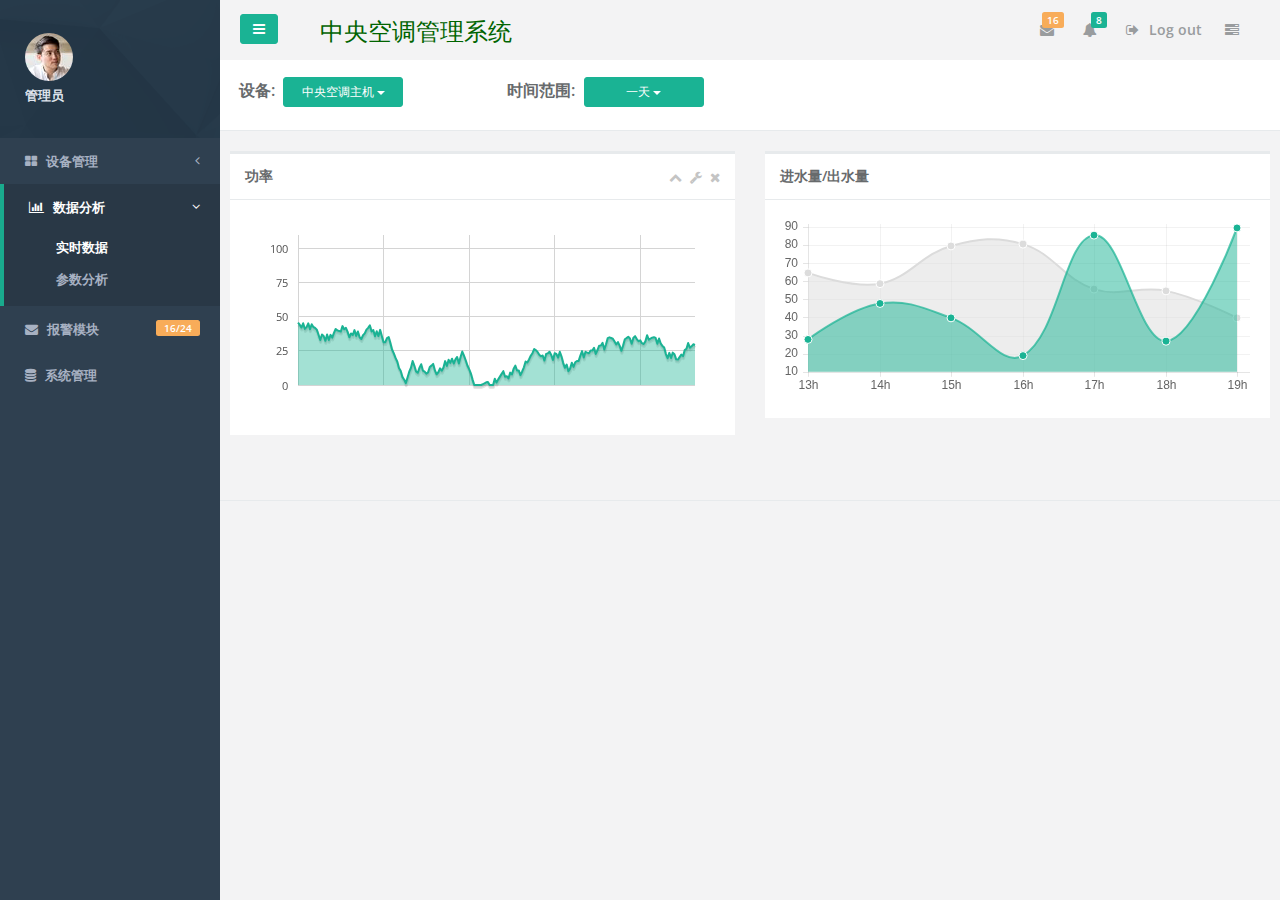
==== src/main/webapp/html/1.html @ 04cdde7a "asd" ====
<!DOCTYPE html>
<html>

<head>

    <meta charset="utf-8">
    <meta name="viewport" content="width=device-width, initial-scale=1.0">

    <title>INSPINIA | Flot Charts</title>

    <link href="../css/bootstrap.min.css" rel="stylesheet">
    <link href="../font-awesome/css/font-awesome.css" rel="stylesheet">

    <link href="../css/animate.css" rel="stylesheet">
    <link href="../css/style.css" rel="stylesheet">

</head>

<body>
<div id="wrapper">
    <nav class="navbar-default navbar-static-side" role="navigation">
        <div class="sidebar-collapse">
            <ul class="nav metismenu" id="side-menu">
                <li class="nav-header">
                    <div class="dropdown profile-element"> <span>
                            <img alt="image" class="img-circle" src="../img/profile_small.jpg" />
                             </span>
                        <a data-toggle="dropdown" class="dropdown-toggle" href="#">
                            <span class="clear"> <span class="block m-t-xs"> <strong class="font-bold">管理员</strong>
                        </a>
                    </div>
                </li>
                <li>
                    <a href="index.html"><i class="fa fa-th-large"></i> <span class="nav-label">设备管理</span> <span class="fa arrow"></span></a>
                    <ul class="nav nav-second-level">
                        <li><a href="air_condition_control.html">空调末端管理</a></li>
                        <li><a href="equipment_control.html">中央空调设备管理</a></li>
                    </ul>
                </li>
                <li class="active">
                    <a href="#"><i class="fa fa-bar-chart-o"></i> <span class="nav-label">数据分析</span><span class="fa arrow"></span></a>
                    <ul class="nav nav-second-level collapse">
                        <li class="active"><a href="#">实时数据</a></li>
                        <li><a href="equipment_contrast_analyze.html">参数分析</a></li>
                    </ul>
                </li>
                <li>
                    <a><i class="fa fa-envelope"></i> <span class="nav-label">报警模块</span><span class="label label-warning pull-right">16/24</span></a>
                    <ul class="nav nav-second-level collapse">
                        <li><a href="warning_configuration.html">告警配置</a></li>
                        <li><a href="warning_inform.html">事件通知</a></li>
                    </ul>
                </li>
                <li>
                    <a><i class="fa fa-database"></i> <span class="nav-label">系统管理</span></a>
                    <ul class="nav nav-second-level collapse">
                        <li><a href="system_user_manage.html">系统用户管理</a></li>
                        <li><a href="system_role_manage.html">角色管理</a></li>
                        <li><a href="system_limit_manage.html">权限管理</a></li>
                    </ul>
                </li>
            </ul>
        </div>
    </nav>


    <div id="page-wrapper" class="gray-bg dashbard-1">
        <div class="row border-bottom">
            <nav class="navbar navbar-static-top" role="navigation" style="margin-bottom: 0">
                <div class="navbar-header">
                    <a class="navbar-minimalize minimalize-styl-2 btn btn-primary " href="#"><i class="fa fa-bars"></i> </a>
                    <div style="width: 400px;height: 50px;margin-top:1.5%;margin-left: 25%;padding-top: 2%"><font size="+2" color="#006400">中央空调管理系统</font></div>
                </div>
                <ul class="nav navbar-top-links navbar-right">
                    <li>
                        <span class="m-r-sm text-muted welcome-message"></span>
                    </li>
                    <li class="dropdown">
                        <a class="dropdown-toggle count-info" data-toggle="dropdown" href="#">
                            <i class="fa fa-envelope"></i>  <span class="label label-warning">16</span>
                        </a>
                        <ul class="dropdown-menu dropdown-messages">
                            <li>
                                <div class="dropdown-messages-box">
                                    <a href="profile.html" class="pull-left">
                                        <img alt="image" class="img-circle" src="img/a7.jpg">
                                    </a>
                                </div>
                            </li>
                            <li>
                                <div class="text-center link-block">
                                    <a href="mailbox.html">
                                        <i class="fa fa-envelope"></i> <strong>Read All Messages</strong>
                                    </a>
                                </div>
                            </li>
                        </ul>
                    </li>
                    <li class="dropdown">
                        <a class="dropdown-toggle count-info" data-toggle="dropdown" href="#">
                            <i class="fa fa-bell"></i>  <span class="label label-primary">8</span>
                        </a>
                    </li>
                    <li>
                        <a href="login.html">
                            <i class="fa fa-sign-out"></i> Log out
                        </a>
                    </li>
                    <li>
                        <a class="right-sidebar-toggle">
                            <i class="fa fa-tasks"></i>
                        </a>
                    </li>
                </ul>
            </nav>


            <div class="row wrapper border-bottom white-bg page-heading">
                <div class="col-lg-10">
                    <div style="float: left;margin-top: 2%;margin-left: 1%">
                        <h3>设备:</h3>
                    </div>
                    <div class="btn-group" style="margin-top: 2%;margin-left: 1%">
                        <button data-toggle="dropdown" class="btn btn-primary btn-xs dropdown-toggle" style="width: 120px;height: 30px">中央空调主机 <span class="caret"></span></button>
                        <ul class="dropdown-menu">
                            <li><a href="#">冷却搭</a></li>
                            <li><a href="#">冷却泵</a></li>
                            <li><a href="#">风机盘管</a></li>
                            <li><a href="#">空气处理机</a></li>
                        </ul>
                    </div>
                    <div class="btn-group" style="margin-top: 2%;float: right;margin-right:45%">
                    <button data-toggle="dropdown" class="btn btn-primary btn-xs dropdown-toggle" style="width: 120px;height: 30px">一天 <span class="caret"></span></button>
                    <ul class="dropdown-menu">
                        <li><a href="#">一周</a></li>
                        <li><a href="#">一月</a></li>
                        <li><a href="#">一季度</a></li>
                    </ul>
                    </div>
                    <div style="float: right;margin-top: 2%;margin-right:1%">
                        <h3>时间范围:</h3>
                    </div>
                </div>
            </div>

        <div class="wrapper wrapper-content animated fadeInRight">
            <div class="row">
                <div class="col-lg-6">
                    <div class="ibox float-e-margins">
                        <div class="ibox-title">
                            <h5>功率</h5>
                            <div class="ibox-tools">
                                <a class="collapse-link">
                                    <i class="fa fa-chevron-up"></i>
                                </a>
                                <a class="dropdown-toggle" data-toggle="dropdown" href="#">
                                    <i class="fa fa-wrench"></i>
                                </a>
                                <a class="close-link">
                                    <i class="fa fa-times"></i>
                                </a>
                            </div>
                        </div>
                        <div class="ibox-content">

                            <div class="flot-chart">
                                <div class="flot-chart-content" id="flot-line-chart-moving"></div>
                            </div>
                        </div>
                    </div>
                </div>



                <div class="col-lg-6">
                    <div class="ibox float-e-margins">
                        <div class="ibox-title">
                            <h5>进水量/出水量
                            </h5>
                            <div ibox-tools></div>
                        </div>
                        <div class="ibox-content">
                            <div>
                                <canvas id="lineChart" height="116"></canvas>
                            </div>
                        </div>
                    </div>
                </div>
            </div>

        </div>

        </div>
        </div>



    <!-- Mainly scripts -->
    <script src="../js/jquery-2.1.1.js"></script>
    <script src="../js/bootstrap.min.js"></script>
    <script src="../js/plugins/metisMenu/jquery.metisMenu.js"></script>
    <script src="../js/plugins/slimscroll/jquery.slimscroll.min.js"></script>

    <!-- Flot -->
    <script src="../js/plugins/flot/jquery.flot.js"></script>
    <script src="../js/plugins/flot/jquery.flot.tooltip.min.js"></script>
    <script src="../js/plugins/flot/jquery.flot.resize.js"></script>
    <script src="../js/plugins/flot/jquery.flot.pie.js"></script>
    <script src="../js/plugins/flot/jquery.flot.time.js"></script>

    <!-- Custom and plugin javascript -->
    <script src="../js/inspinia.js"></script>
    <script src="../js/plugins/pace/pace.min.js"></script>

    <!-- Flot demo data -->
    <script src="../js/demo/flot-demo1.js"></script>

    <script src="../js/plugins/chartJs/Chart.min.js"></script>
    <script src="../js/demo/chartjs-demo.js"></script>

</body>

</html>
---- src/main/webapp/css/style.css ----
@import url("https://fonts.googleapis.com/css?family=Open+Sans:300,400,600,700&lang=en");
@import url("https://fonts.googleapis.com/css?family=Roboto:400,300,500,700");
/*
 *
 *   INSPINIA - Responsive Admin Theme
 *   version 2.3
 *
*/
h1,
h2,
h3,
h4,
h5,
h6 {
  font-weight: 100;
}
h1 {
  font-size: 30px;
}
h2 {
  font-size: 24px;
}
h3 {
  font-size: 16px;
}
h4 {
  font-size: 14px;
}
h5 {
  font-size: 12px;
}
h6 {
  font-size: 10px;
}
h3,
h4,
h5 {
  margin-top: 5px;
  font-weight: 600;
}
.nav > li > a {
  color: #a7b1c2;
  font-weight: 600;
  padding: 14px 20px 14px 25px;
}
.nav.navbar-right > li > a {
  color: #999c9e;
}
.nav > li.active > a {
  color: #ffffff;
}
.navbar-default .nav > li > a:hover,
.navbar-default .nav > li > a:focus {
  background-color: #293846;
  color: white;
}
.nav .open > a,
.nav .open > a:hover,
.nav .open > a:focus {
  background: #fff;
}
.nav.navbar-top-links > li > a:hover,
.nav.navbar-top-links > li > a:focus {
  background-color: transparent;
}
.nav > li > a i {
  margin-right: 6px;
}
.navbar {
  border: 0;
}
.navbar-default {
  background-color: transparent;
  border-color: #2f4050;
}
.navbar-top-links li {
  display: inline-block;
}
.navbar-top-links li:last-child {
  margin-right: 40px;
}
.body-small .navbar-top-links li:last-child {
  margin-right: 0;
}
.navbar-top-links li a {
  padding: 20px 10px;
  min-height: 50px;
}
.dropdown-menu {
  border: medium none;
  border-radius: 3px;
  box-shadow: 0 0 3px rgba(86, 96, 117, 0.7);
  display: none;
  float: left;
  font-size: 12px;
  left: 0;
  list-style: none outside none;
  padding: 0;
  position: absolute;
  text-shadow: none;
  top: 100%;
  z-index: 1000;
}
.dropdown-menu > li > a {
  border-radius: 3px;
  color: inherit;
  line-height: 25px;
  margin: 4px;
  text-align: left;
  font-weight: normal;
}
.dropdown-menu > li > a.font-bold {
  font-weight: 600;
}
.navbar-top-links .dropdown-menu li {
  display: block;
}
.navbar-top-links .dropdown-menu li:last-child {
  margin-right: 0;
}
.navbar-top-links .dropdown-menu li a {
  padding: 3px 20px;
  min-height: 0;
}
.navbar-top-links .dropdown-menu li a div {
  white-space: normal;
}
.navbar-top-links .dropdown-messages,
.navbar-top-links .dropdown-tasks,
.navbar-top-links .dropdown-alerts {
  width: 310px;
  min-width: 0;
}
.navbar-top-links .dropdown-messages {
  margin-left: 5px;
}
.navbar-top-links .dropdown-tasks {
  margin-left: -59px;
}
.navbar-top-links .dropdown-alerts {
  margin-left: -123px;
}
.navbar-top-links .dropdown-user {
  right: 0;
  left: auto;
}
.dropdown-messages,
.dropdown-alerts {
  padding: 10px 10px 10px 10px;
}
.dropdown-messages li a,
.dropdown-alerts li a {
  font-size: 12px;
}
.dropdown-messages li em,
.dropdown-alerts li em {
  font-size: 10px;
}
.nav.navbar-top-links .dropdown-alerts a {
  font-size: 12px;
}
.nav-header {
  padding: 33px 25px;
  background: url("patterns/header-profile.png") no-repeat;
}
.pace-done .nav-header {
  transition: all 0.5s;
}
.nav > li.active {
  border-left: 4px solid #19aa8d;
  background: #293846;
}
.nav.nav-second-level > li.active {
  border: none;
}
.nav.nav-second-level.collapse[style] {
  height: auto !important;
}
.nav-header a {
  color: #DFE4ED;
}
.nav-header .text-muted {
  color: #8095a8;
}
.minimalize-styl-2 {
  padding: 4px 12px;
  margin: 14px 5px 5px 20px;
  font-size: 14px;
  float: left;
}
.navbar-form-custom {
  float: left;
  height: 50px;
  padding: 0;
  width: 200px;
  display: inline-table;
}
.navbar-form-custom .form-group {
  margin-bottom: 0;
}
.nav.navbar-top-links a {
  font-size: 14px;
}
.navbar-form-custom .form-control {
  background: none repeat scroll 0 0 rgba(0, 0, 0, 0);
  border: medium none;
  font-size: 14px;
  height: 60px;
  margin: 0;
  z-index: 2000;
}
.count-info .label {
  line-height: 12px;
  padding: 2px 5px;
  position: absolute;
  right: 6px;
  top: 12px;
}
.arrow {
  float: right;
}
.fa.arrow:before {
  content: "\f104";
}
.active > a > .fa.arrow:before {
  content: "\f107";
}
.nav-second-level li,
.nav-third-level li {
  border-bottom: none !important;
}
.nav-second-level li a {
  padding: 7px 10px 7px 10px;
  padding-left: 52px;
}
.nav-third-level li a {
  padding-left: 62px;
}
.nav-second-level li:last-child {
  margin-bottom: 10px;
}
body:not(.fixed-sidebar):not(.canvas-menu).mini-navbar .nav li:hover > .nav-second-level,
.mini-navbar .nav li:focus > .nav-second-level {
  display: block;
  border-radius: 0 2px 2px 0;
  min-width: 140px;
  height: auto;
}
body.mini-navbar .navbar-default .nav > li > .nav-second-level li a {
  font-size: 12px;
  border-radius: 3px;
}
.fixed-nav .slimScrollDiv #side-menu {
  padding-bottom: 60px;
}
.mini-navbar .nav-second-level li a {
  padding: 10px 10px 10px 15px;
}
.mini-navbar .nav-second-level {
  position: absolute;
  left: 70px;
  top: 0px;
  background-color: #2f4050;
  padding: 10px 10px 10px 10px;
  font-size: 12px;
}
.canvas-menu.mini-navbar .nav-second-level {
  background: #293846;
}
.mini-navbar li.active .nav-second-level {
  left: 65px;
}
.navbar-default .special_link a {
  background: #1ab394;
  color: white;
}
.navbar-default .special_link a:hover {
  background: #17987e !important;
  color: white;
}
.navbar-default .special_link a span.label {
  background: #fff;
  color: #1ab394;
}
.navbar-default .landing_link a {
  background: #1cc09f;
  color: white;
}
.navbar-default .landing_link a:hover {
  background: #1ab394 !important;
  color: white;
}
.navbar-default .landing_link a span.label {
  background: #fff;
  color: #1cc09f;
}
.logo-element {
  text-align: center;
  font-size: 18px;
  font-weight: 600;
  color: white;
  display: none;
  padding: 18px 0;
}
.pace-done .navbar-static-side,
.pace-done .nav-header,
.pace-done li.active,
.pace-done #page-wrapper,
.pace-done .footer {
  -webkit-transition: all 0.5s;
  -moz-transition: all 0.5s;
  -o-transition: all 0.5s;
  transition: all 0.5s;
}
.navbar-fixed-top {
  background: #fff;
  transition-duration: 0.5s;
  border-bottom: 1px solid #e7eaec !important;
  z-index: 2030;
}
.navbar-fixed-top,
.navbar-static-top {
  background: #f3f3f4;
}
.fixed-nav #wrapper {
  margin-top: 0;
}
body.fixed-nav #wrapper .navbar-static-side,
body.fixed-nav #wrapper #page-wrapper {
  margin-top: 60px;
}
body.top-navigation.fixed-nav #wrapper #page-wrapper {
  margin-top: 0;
}
.fixed-nav .minimalize-styl-2 {
  margin: 14px 5px 5px 15px;
}
.body-small .navbar-fixed-top {
  margin-left: 0px;
}
body.mini-navbar .navbar-static-side {
  width: 70px;
}
body.mini-navbar .profile-element,
body.mini-navbar .nav-label,
body.mini-navbar .navbar-default .nav li a span {
  display: none;
}
body.canvas-menu .profile-element {
  display: block;
}
body:not(.fixed-sidebar):not(.canvas-menu).mini-navbar .nav-second-level {
  display: none;
}
body.mini-navbar .navbar-default .nav > li > a {
  font-size: 16px;
}
body.mini-navbar .logo-element {
  display: block;
}
body.canvas-menu .logo-element {
  display: none;
}
body.mini-navbar .nav-header {
  padding: 0;
  background-color: #1ab394;
}
body.canvas-menu .nav-header {
  padding: 33px 25px;
}
body.mini-navbar #page-wrapper {
  margin: 0 0 0 70px;
}
body.fixed-sidebar.mini-navbar .footer,
body.canvas-menu.mini-navbar .footer {
  margin: 0 0 0 0 !important;
}
body.canvas-menu.mini-navbar #page-wrapper,
body.canvas-menu.mini-navbar .footer {
  margin: 0 0 0 0;
}
body.fixed-sidebar .navbar-static-side,
body.canvas-menu .navbar-static-side {
  position: fixed;
  width: 220px;
  z-index: 2001;
  height: 100%;
}
body.fixed-sidebar.mini-navbar .navbar-static-side {
  width: 0px;
}
body.fixed-sidebar.mini-navbar #page-wrapper {
  margin: 0 0 0 0px;
}
body.body-small.fixed-sidebar.mini-navbar #page-wrapper {
  margin: 0 0 0 220px;
}
body.body-small.fixed-sidebar.mini-navbar .navbar-static-side {
  width: 220px;
}
.fixed-sidebar.mini-navbar .nav li:focus > .nav-second-level,
.canvas-menu.mini-navbar .nav li:focus > .nav-second-level {
  display: block;
  height: auto;
}
body.fixed-sidebar.mini-navbar .navbar-default .nav > li > .nav-second-level li a {
  font-size: 12px;
  border-radius: 3px;
}
body.canvas-menu.mini-navbar .navbar-default .nav > li > .nav-second-level li a {
  font-size: 13px;
  border-radius: 3px;
}
.fixed-sidebar.mini-navbar .nav-second-level li a,
.canvas-menu.mini-navbar .nav-second-level li a {
  padding: 10px 10px 10px 15px;
}
.fixed-sidebar.mini-navbar .nav-second-level,
.canvas-menu.mini-navbar .nav-second-level {
  position: relative;
  padding: 0;
  font-size: 13px;
}
.fixed-sidebar.mini-navbar li.active .nav-second-level,
.canvas-menu.mini-navbar li.active .nav-second-level {
  left: 0px;
}
body.fixed-sidebar.mini-navbar .navbar-default .nav > li > a,
body.canvas-menu.mini-navbar .navbar-default .nav > li > a {
  font-size: 13px;
}
body.fixed-sidebar.mini-navbar .nav-label,
body.fixed-sidebar.mini-navbar .navbar-default .nav li a span,
body.canvas-menu.mini-navbar .nav-label,
body.canvas-menu.mini-navbar .navbar-default .nav li a span {
  display: inline;
}
body.canvas-menu.mini-navbar .navbar-default .nav li .profile-element a span {
  display: block;
}
.canvas-menu.mini-navbar .nav-second-level li a,
.fixed-sidebar.mini-navbar .nav-second-level li a {
  padding: 7px 10px 7px 52px;
}
.fixed-sidebar.mini-navbar .nav-second-level,
.canvas-menu.mini-navbar .nav-second-level {
  left: 0px;
}
body.canvas-menu nav.navbar-static-side {
  z-index: 2001;
  background: #2f4050;
  height: 100%;
  position: fixed;
  display: none;
}
body.canvas-menu.mini-navbar nav.navbar-static-side {
  display: block;
  width: 220px;
}
.top-navigation #page-wrapper {
  margin-left: 0;
}
.top-navigation .navbar-nav .dropdown-menu > .active > a {
  background: white;
  color: #1ab394;
  font-weight: bold;
}
.white-bg .navbar-fixed-top,
.white-bg .navbar-static-top {
  background: #fff;
}
.top-navigation .navbar {
  margin-bottom: 0;
}
.top-navigation .nav > li > a {
  padding: 15px 20px;
  color: #676a6c;
}
.top-navigation .nav > li a:hover,
.top-navigation .nav > li a:focus {
  background: #fff;
  color: #1ab394;
}
.top-navigation .nav > li.active {
  background: #fff;
  border: none;
}
.top-navigation .nav > li.active > a {
  color: #1ab394;
}
.top-navigation .navbar-right {
  margin-right: 10px;
}
.top-navigation .navbar-nav .dropdown-menu {
  box-shadow: none;
  border: 1px solid #e7eaec;
}
.top-navigation .dropdown-menu > li > a {
  margin: 0;
  padding: 7px 20px;
}
.navbar .dropdown-menu {
  margin-top: 0px;
}
.top-navigation .navbar-brand {
  background: #1ab394;
  color: #fff;
  padding: 15px 25px;
}
.top-navigation .navbar-top-links li:last-child {
  margin-right: 0;
}
.top-navigation.mini-navbar #page-wrapper,
.top-navigation.body-small.fixed-sidebar.mini-navbar #page-wrapper,
.mini-navbar .top-navigation #page-wrapper,
.body-small.fixed-sidebar.mini-navbar .top-navigation #page-wrapper,
.canvas-menu #page-wrapper {
  margin: 0;
}
.top-navigation.fixed-nav #wrapper,
.fixed-nav #wrapper.top-navigation {
  margin-top: 50px;
}
.top-navigation .footer.fixed {
  margin-left: 0 !important;
}
.top-navigation .wrapper.wrapper-content {
  padding: 40px;
}
.top-navigation.body-small .wrapper.wrapper-content,
.body-small .top-navigation .wrapper.wrapper-content {
  padding: 40px 0px 40px 0px;
}
.navbar-toggle {
  background-color: #1ab394;
  color: #fff;
  padding: 6px 12px;
  font-size: 14px;
}
.top-navigation .navbar-nav .open .dropdown-menu > li > a,
.top-navigation .navbar-nav .open .dropdown-menu .dropdown-header {
  padding: 10px 15px 10px 20px;
}
@media (max-width: 768px) {
  .top-navigation .navbar-header {
    display: block;
    float: none;
  }
}
.menu-visible-lg,
.menu-visible-md {
  display: none !important;
}
@media (min-width: 1200px) {
  .menu-visible-lg {
    display: block !important;
  }
}
@media (min-width: 992px) {
  .menu-visible-md {
    display: block !important;
  }
}
@media (max-width: 767px) {
  .menu-visible-md {
    display: block !important;
  }
  .menu-visible-lg {
    display: block !important;
  }
}
.btn {
  border-radius: 3px;
}
.float-e-margins .btn {
  margin-bottom: 5px;
}
.btn-w-m {
  min-width: 120px;
}
.btn-primary.btn-outline {
  color: #1ab394;
}
.btn-success.btn-outline {
  color: #1c84c6;
}
.btn-info.btn-outline {
  color: #23c6c8;
}
.btn-warning.btn-outline {
  color: #f8ac59;
}
.btn-danger.btn-outline {
  color: #ed5565;
}
.btn-primary.btn-outline:hover,
.btn-success.btn-outline:hover,
.btn-info.btn-outline:hover,
.btn-warning.btn-outline:hover,
.btn-danger.btn-outline:hover {
  color: #fff;
}
.btn-primary {
  background-color: #1ab394;
  border-color: #1ab394;
  color: #FFFFFF;
}
.btn-primary:hover,
.btn-primary:focus,
.btn-primary:active,
.btn-primary.active,
.open .dropdown-toggle.btn-primary,
.btn-primary:active:focus,
.btn-primary:active:hover,
.btn-primary.active:hover,
.btn-primary.active:focus {
  background-color: #18a689;
  border-color: #18a689;
  color: #FFFFFF;
}
.btn-primary:active,
.btn-primary.active,
.open .dropdown-toggle.btn-primary {
  background-image: none;
}
.btn-primary.disabled,
.btn-primary.disabled:hover,
.btn-primary.disabled:focus,
.btn-primary.disabled:active,
.btn-primary.disabled.active,
.btn-primary[disabled],
.btn-primary[disabled]:hover,
.btn-primary[disabled]:focus,
.btn-primary[disabled]:active,
.btn-primary.active[disabled],
fieldset[disabled] .btn-primary,
fieldset[disabled] .btn-primary:hover,
fieldset[disabled] .btn-primary:focus,
fieldset[disabled] .btn-primary:active,
fieldset[disabled] .btn-primary.active {
  background-color: #1dc5a3;
  border-color: #1dc5a3;
}
.btn-success {
  background-color: #1c84c6;
  border-color: #1c84c6;
  color: #FFFFFF;
}
.btn-success:hover,
.btn-success:focus,
.btn-success:active,
.btn-success.active,
.open .dropdown-toggle.btn-success,
.btn-success:active:focus,
.btn-success:active:hover,
.btn-success.active:hover,
.btn-success.active:focus {
  background-color: #1a7bb9;
  border-color: #1a7bb9;
  color: #FFFFFF;
}
.btn-success:active,
.btn-success.active,
.open .dropdown-toggle.btn-success {
  background-image: none;
}
.btn-success.disabled,
.btn-success.disabled:hover,
.btn-success.disabled:focus,
.btn-success.disabled:active,
.btn-success.disabled.active,
.btn-success[disabled],
.btn-success[disabled]:hover,
.btn-success[disabled]:focus,
.btn-success[disabled]:active,
.btn-success.active[disabled],
fieldset[disabled] .btn-success,
fieldset[disabled] .btn-success:hover,
fieldset[disabled] .btn-success:focus,
fieldset[disabled] .btn-success:active,
fieldset[disabled] .btn-success.active {
  background-color: #1f90d8;
  border-color: #1f90d8;
}
.btn-info {
  background-color: #23c6c8;
  border-color: #23c6c8;
  color: #FFFFFF;
}
.btn-info:hover,
.btn-info:focus,
.btn-info:active,
.btn-info.active,
.open .dropdown-toggle.btn-info,
.btn-info:active:focus,
.btn-info:active:hover,
.btn-info.active:hover,
.btn-info.active:focus {
  background-color: #21b9bb;
  border-color: #21b9bb;
  color: #FFFFFF;
}
.btn-info:active,
.btn-info.active,
.open .dropdown-toggle.btn-info {
  background-image: none;
}
.btn-info.disabled,
.btn-info.disabled:hover,
.btn-info.disabled:focus,
.btn-info.disabled:active,
.btn-info.disabled.active,
.btn-info[disabled],
.btn-info[disabled]:hover,
.btn-info[disabled]:focus,
.btn-info[disabled]:active,
.btn-info.active[disabled],
fieldset[disabled] .btn-info,
fieldset[disabled] .btn-info:hover,
fieldset[disabled] .btn-info:focus,
fieldset[disabled] .btn-info:active,
fieldset[disabled] .btn-info.active {
  background-color: #26d7d9;
  border-color: #26d7d9;
}
.btn-default {
  background-color: #c2c2c2;
  border-color: #c2c2c2;
  color: #FFFFFF;
}
.btn-default:hover,
.btn-default:focus,
.btn-default:active,
.btn-default.active,
.open .dropdown-toggle.btn-default,
.btn-default:active:focus,
.btn-default:active:hover,
.btn-default.active:hover,
.btn-default.active:focus {
  background-color: #bababa;
  border-color: #bababa;
  color: #FFFFFF;
}
.btn-default:active,
.btn-default.active,
.open .dropdown-toggle.btn-default {
  background-image: none;
}
.btn-default.disabled,
.btn-default.disabled:hover,
.btn-default.disabled:focus,
.btn-default.disabled:active,
.btn-default.disabled.active,
.btn-default[disabled],
.btn-default[disabled]:hover,
.btn-default[disabled]:focus,
.btn-default[disabled]:active,
.btn-default.active[disabled],
fieldset[disabled] .btn-default,
fieldset[disabled] .btn-default:hover,
fieldset[disabled] .btn-default:focus,
fieldset[disabled] .btn-default:active,
fieldset[disabled] .btn-default.active {
  background-color: #cccccc;
  border-color: #cccccc;
}
.btn-warning {
  background-color: #f8ac59;
  border-color: #f8ac59;
  color: #FFFFFF;
}
.btn-warning:hover,
.btn-warning:focus,
.btn-warning:active,
.btn-warning.active,
.open .dropdown-toggle.btn-warning,
.btn-warning:active:focus,
.btn-warning:active:hover,
.btn-warning.active:hover,
.btn-warning.active:focus {
  background-color: #f7a54a;
  border-color: #f7a54a;
  color: #FFFFFF;
}
.btn-warning:active,
.btn-warning.active,
.open .dropdown-toggle.btn-warning {
  background-image: none;
}
.btn-warning.disabled,
.btn-warning.disabled:hover,
.btn-warning.disabled:focus,
.btn-warning.disabled:active,
.btn-warning.disabled.active,
.btn-warning[disabled],
.btn-warning[disabled]:hover,
.btn-warning[disabled]:focus,
.btn-warning[disabled]:active,
.btn-warning.active[disabled],
fieldset[disabled] .btn-warning,
fieldset[disabled] .btn-warning:hover,
fieldset[disabled] .btn-warning:focus,
fieldset[disabled] .btn-warning:active,
fieldset[disabled] .btn-warning.active {
  background-color: #f9b66d;
  border-color: #f9b66d;
}
.btn-danger {
  background-color: #ed5565;
  border-color: #ed5565;
  color: #FFFFFF;
}
.btn-danger:hover,
.btn-danger:focus,
.btn-danger:active,
.btn-danger.active,
.open .dropdown-toggle.btn-danger,
.btn-danger:active:focus,
.btn-danger:active:hover,
.btn-danger.active:hover,
.btn-danger.active:focus {
  background-color: #ec4758;
  border-color: #ec4758;
  color: #FFFFFF;
}
.btn-danger:active,
.btn-danger.active,
.open .dropdown-toggle.btn-danger {
  background-image: none;
}
.btn-danger.disabled,
.btn-danger.disabled:hover,
.btn-danger.disabled:focus,
.btn-danger.disabled:active,
.btn-danger.disabled.active,
.btn-danger[disabled],
.btn-danger[disabled]:hover,
.btn-danger[disabled]:focus,
.btn-danger[disabled]:active,
.btn-danger.active[disabled],
fieldset[disabled] .btn-danger,
fieldset[disabled] .btn-danger:hover,
fieldset[disabled] .btn-danger:focus,
fieldset[disabled] .btn-danger:active,
fieldset[disabled] .btn-danger.active {
  background-color: #ef6776;
  border-color: #ef6776;
}
.btn-link {
  color: inherit;
}
.btn-link:hover,
.btn-link:focus,
.btn-link:active,
.btn-link.active,
.open .dropdown-toggle.btn-link {
  color: #1ab394;
  text-decoration: none;
}
.btn-link:active,
.btn-link.active,
.open .dropdown-toggle.btn-link {
  background-image: none;
}
.btn-link.disabled,
.btn-link.disabled:hover,
.btn-link.disabled:focus,
.btn-link.disabled:active,
.btn-link.disabled.active,
.btn-link[disabled],
.btn-link[disabled]:hover,
.btn-link[disabled]:focus,
.btn-link[disabled]:active,
.btn-link.active[disabled],
fieldset[disabled] .btn-link,
fieldset[disabled] .btn-link:hover,
fieldset[disabled] .btn-link:focus,
fieldset[disabled] .btn-link:active,
fieldset[disabled] .btn-link.active {
  color: #cacaca;
}
.btn-white {
  color: inherit;
  background: white;
  border: 1px solid #e7eaec;
}
.btn-white:hover,
.btn-white:focus,
.btn-white:active,
.btn-white.active,
.open .dropdown-toggle.btn-white,
.btn-white:active:focus,
.btn-white:active:hover,
.btn-white.active:hover,
.btn-white.active:focus {
  color: inherit;
  border: 1px solid #d2d2d2;
}
.btn-white:active,
.btn-white.active {
  box-shadow: 0 2px 5px rgba(0, 0, 0, 0.15) inset;
}
.btn-white:active,
.btn-white.active,
.open .dropdown-toggle.btn-white {
  background-image: none;
}
.btn-white.disabled,
.btn-white.disabled:hover,
.btn-white.disabled:focus,
.btn-white.disabled:active,
.btn-white.disabled.active,
.btn-white[disabled],
.btn-white[disabled]:hover,
.btn-white[disabled]:focus,
.btn-white[disabled]:active,
.btn-white.active[disabled],
fieldset[disabled] .btn-white,
fieldset[disabled] .btn-white:hover,
fieldset[disabled] .btn-white:focus,
fieldset[disabled] .btn-white:active,
fieldset[disabled] .btn-white.active {
  color: #cacaca;
}
.form-control,
.form-control:focus,
.has-error .form-control:focus,
.has-success .form-control:focus,
.has-warning .form-control:focus,
.navbar-collapse,
.navbar-form,
.navbar-form-custom .form-control:focus,
.navbar-form-custom .form-control:hover,
.open .btn.dropdown-toggle,
.panel,
.popover,
.progress,
.progress-bar {
  box-shadow: none;
}
.btn-outline {
  color: inherit;
  background-color: transparent;
  transition: all .5s;
}
.btn-rounded {
  border-radius: 50px;
}
.btn-large-dim {
  width: 90px;
  height: 90px;
  font-size: 42px;
}
button.dim {
  display: inline-block;
  color: #fff;
  text-decoration: none;
  text-transform: uppercase;
  text-align: center;
  padding-top: 6px;
  margin-right: 10px;
  position: relative;
  cursor: pointer;
  border-radius: 5px;
  font-weight: 600;
  margin-bottom: 20px !important;
}
button.dim:active {
  top: 3px;
}
button.btn-primary.dim {
  box-shadow: inset 0px 0px 0px #16987e, 0px 5px 0px 0px #16987e, 0px 10px 5px #999999;
}
button.btn-primary.dim:active {
  box-shadow: inset 0px 0px 0px #16987e, 0px 2px 0px 0px #16987e, 0px 5px 3px #999999;
}
button.btn-default.dim {
  box-shadow: inset 0px 0px 0px #b3b3b3, 0px 5px 0px 0px #b3b3b3, 0px 10px 5px #999999;
}
button.btn-default.dim:active {
  box-shadow: inset 0px 0px 0px #b3b3b3, 0px 2px 0px 0px #b3b3b3, 0px 5px 3px #999999;
}
button.btn-warning.dim {
  box-shadow: inset 0px 0px 0px #f79d3c, 0px 5px 0px 0px #f79d3c, 0px 10px 5px #999999;
}
button.btn-warning.dim:active {
  box-shadow: inset 0px 0px 0px #f79d3c, 0px 2px 0px 0px #f79d3c, 0px 5px 3px #999999;
}
button.btn-info.dim {
  box-shadow: inset 0px 0px 0px #1eacae, 0px 5px 0px 0px #1eacae, 0px 10px 5px #999999;
}
button.btn-info.dim:active {
  box-shadow: inset 0px 0px 0px #1eacae, 0px 2px 0px 0px #1eacae, 0px 5px 3px #999999;
}
button.btn-success.dim {
  box-shadow: inset 0px 0px 0px #1872ab, 0px 5px 0px 0px #1872ab, 0px 10px 5px #999999;
}
button.btn-success.dim:active {
  box-shadow: inset 0px 0px 0px #1872ab, 0px 2px 0px 0px #1872ab, 0px 5px 3px #999999;
}
button.btn-danger.dim {
  box-shadow: inset 0px 0px 0px #ea394c, 0px 5px 0px 0px #ea394c, 0px 10px 5px #999999;
}
button.btn-danger.dim:active {
  box-shadow: inset 0px 0px 0px #ea394c, 0px 2px 0px 0px #ea394c, 0px 5px 3px #999999;
}
button.dim:before {
  font-size: 50px;
  line-height: 1em;
  font-weight: normal;
  color: #fff;
  display: block;
  padding-top: 10px;
}
button.dim:active:before {
  top: 7px;
  font-size: 50px;
}
.label {
  background-color: #d1dade;
  color: #5e5e5e;
  font-family: 'Open Sans';
  font-size: 10px;
  font-weight: 600;
  padding: 3px 8px;
  text-shadow: none;
}
.badge {
  background-color: #d1dade;
  color: #5e5e5e;
  font-family: 'Open Sans';
  font-size: 11px;
  font-weight: 600;
  padding-bottom: 4px;
  padding-left: 6px;
  padding-right: 6px;
  text-shadow: none;
}
.label-primary,
.badge-primary {
  background-color: #1ab394;
  color: #FFFFFF;
}
.label-success,
.badge-success {
  background-color: #1c84c6;
  color: #FFFFFF;
}
.label-warning,
.badge-warning {
  background-color: #f8ac59;
  color: #FFFFFF;
}
.label-warning-light,
.badge-warning-light {
  background-color: #f8ac59;
  color: #ffffff;
}
.label-danger,
.badge-danger {
  background-color: #ed5565;
  color: #FFFFFF;
}
.label-info,
.badge-info {
  background-color: #23c6c8;
  color: #FFFFFF;
}
.label-inverse,
.badge-inverse {
  background-color: #262626;
  color: #FFFFFF;
}
.label-white,
.badge-white {
  background-color: #FFFFFF;
  color: #5E5E5E;
}
.label-white,
.badge-disable {
  background-color: #2A2E36;
  color: #8B91A0;
}
/* TOOGLE SWICH */
.onoffswitch {
  position: relative;
  width: 64px;
  -webkit-user-select: none;
  -moz-user-select: none;
  -ms-user-select: none;
}
.onoffswitch-checkbox {
  display: none;
}
.onoffswitch-label {
  display: block;
  overflow: hidden;
  cursor: pointer;
  border: 2px solid #1ab394;
  border-radius: 2px;
}
.onoffswitch-inner {
  width: 200%;
  margin-left: -100%;
  -moz-transition: margin 0.3s ease-in 0s;
  -webkit-transition: margin 0.3s ease-in 0s;
  -o-transition: margin 0.3s ease-in 0s;
  transition: margin 0.3s ease-in 0s;
}
.onoffswitch-inner:before,
.onoffswitch-inner:after {
  float: left;
  width: 50%;
  height: 20px;
  padding: 0;
  line-height: 20px;
  font-size: 12px;
  color: white;
  font-family: Trebuchet, Arial, sans-serif;
  font-weight: bold;
  -moz-box-sizing: border-box;
  -webkit-box-sizing: border-box;
  box-sizing: border-box;
}
.onoffswitch-inner:before {
  content: "ON";
  padding-left: 10px;
  background-color: #1ab394;
  color: #FFFFFF;
}
.onoffswitch-inner:after {
  content: "OFF";
  padding-right: 10px;
  background-color: #FFFFFF;
  color: #999999;
  text-align: right;
}
.onoffswitch-switch {
  width: 20px;
  margin: 0px;
  background: #FFFFFF;
  border: 2px solid #1ab394;
  border-radius: 2px;
  position: absolute;
  top: 0;
  bottom: 0;
  right: 44px;
  -moz-transition: all 0.3s ease-in 0s;
  -webkit-transition: all 0.3s ease-in 0s;
  -o-transition: all 0.3s ease-in 0s;
  transition: all 0.3s ease-in 0s;
}
.onoffswitch-checkbox:checked + .onoffswitch-label .onoffswitch-inner {
  margin-left: 0;
}
.onoffswitch-checkbox:checked + .onoffswitch-label .onoffswitch-switch {
  right: 0px;
}
/* CHOSEN PLUGIN */
.chosen-container-single .chosen-single {
  background: #ffffff;
  box-shadow: none;
  -moz-box-sizing: border-box;
  background-color: #FFFFFF;
  border: 1px solid #CBD5DD;
  border-radius: 2px;
  cursor: text;
  height: auto !important;
  margin: 0;
  min-height: 30px;
  overflow: hidden;
  padding: 4px 12px;
  position: relative;
  width: 100%;
}
.chosen-container-multi .chosen-choices li.search-choice {
  background: #f1f1f1;
  border: 1px solid #ededed;
  border-radius: 2px;
  box-shadow: none;
  color: #333333;
  cursor: default;
  line-height: 13px;
  margin: 3px 0 3px 5px;
  padding: 3px 20px 3px 5px;
  position: relative;
}
/* PAGINATIN */
.pagination > .active > a,
.pagination > .active > span,
.pagination > .active > a:hover,
.pagination > .active > span:hover,
.pagination > .active > a:focus,
.pagination > .active > span:focus {
  background-color: #f4f4f4;
  border-color: #DDDDDD;
  color: inherit;
  cursor: default;
  z-index: 2;
}
.pagination > li > a,
.pagination > li > span {
  background-color: #FFFFFF;
  border: 1px solid #DDDDDD;
  color: inherit;
  float: left;
  line-height: 1.42857;
  margin-left: -1px;
  padding: 4px 10px;
  position: relative;
  text-decoration: none;
}
/* TOOLTIPS */
.tooltip-inner {
  background-color: #2F4050;
}
.tooltip.top .tooltip-arrow {
  border-top-color: #2F4050;
}
.tooltip.right .tooltip-arrow {
  border-right-color: #2F4050;
}
.tooltip.bottom .tooltip-arrow {
  border-bottom-color: #2F4050;
}
.tooltip.left .tooltip-arrow {
  border-left-color: #2F4050;
}
/* EASY PIE CHART*/
.easypiechart {
  position: relative;
  text-align: center;
}
.easypiechart .h2 {
  margin-left: 10px;
  margin-top: 10px;
  display: inline-block;
}
.easypiechart canvas {
  top: 0;
  left: 0;
}
.easypiechart .easypie-text {
  line-height: 1;
  position: absolute;
  top: 33px;
  width: 100%;
  z-index: 1;
}
.easypiechart img {
  margin-top: -4px;
}
.jqstooltip {
  -webkit-box-sizing: content-box;
  -moz-box-sizing: content-box;
  box-sizing: content-box;
}
/* FULLCALENDAR */
.fc-state-default {
  background-color: #ffffff;
  background-image: none;
  background-repeat: repeat-x;
  box-shadow: none;
  color: #333333;
  text-shadow: none;
}
.fc-state-default {
  border: 1px solid;
}
.fc-button {
  color: inherit;
  border: 1px solid #e7eaec;
  cursor: pointer;
  display: inline-block;
  height: 1.9em;
  line-height: 1.9em;
  overflow: hidden;
  padding: 0 0.6em;
  position: relative;
  white-space: nowrap;
}
.fc-state-active {
  background-color: #1ab394;
  border-color: #1ab394;
  color: #ffffff;
}
.fc-header-title h2 {
  font-size: 16px;
  font-weight: 600;
  color: inherit;
}
.fc-content .fc-widget-header,
.fc-content .fc-widget-content {
  border-color: #e7eaec;
  font-weight: normal;
}
.fc-border-separate tbody {
  background-color: #F8F8F8;
}
.fc-state-highlight {
  background: none repeat scroll 0 0 #FCF8E3;
}
.external-event {
  padding: 5px 10px;
  border-radius: 2px;
  cursor: pointer;
  margin-bottom: 5px;
}
.fc-ltr .fc-event-hori.fc-event-end,
.fc-rtl .fc-event-hori.fc-event-start {
  border-radius: 2px;
}
.fc-event,
.fc-agenda .fc-event-time,
.fc-event a {
  padding: 4px 6px;
  background-color: #1ab394;
  /* background color */
  border-color: #1ab394;
  /* border color */
}
.fc-event-time,
.fc-event-title {
  color: #717171;
  padding: 0 1px;
}
.ui-calendar .fc-event-time,
.ui-calendar .fc-event-title {
  color: #fff;
}
/* Chat */
.chat-activity-list .chat-element {
  border-bottom: 1px solid #e7eaec;
}
.chat-element:first-child {
  margin-top: 0;
}
.chat-element {
  padding-bottom: 15px;
}
.chat-element,
.chat-element .media {
  margin-top: 15px;
}
.chat-element,
.media-body {
  overflow: hidden;
}
.media-body {
  display: block;
  width: auto;
}
.chat-element > .pull-left {
  margin-right: 10px;
}
.chat-element img.img-circle,
.dropdown-messages-box img.img-circle {
  width: 38px;
  height: 38px;
}
.chat-element .well {
  border: 1px solid #e7eaec;
  box-shadow: none;
  margin-top: 10px;
  margin-bottom: 5px;
  padding: 10px 20px;
  font-size: 11px;
  line-height: 16px;
}
.chat-element .actions {
  margin-top: 10px;
}
.chat-element .photos {
  margin: 10px 0;
}
.right.chat-element > .pull-right {
  margin-left: 10px;
}
.chat-photo {
  max-height: 180px;
  border-radius: 4px;
  overflow: hidden;
  margin-right: 10px;
  margin-bottom: 10px;
}
.chat {
  margin: 0;
  padding: 0;
  list-style: none;
}
.chat li {
  margin-bottom: 10px;
  padding-bottom: 5px;
  border-bottom: 1px dotted #B3A9A9;
}
.chat li.left .chat-body {
  margin-left: 60px;
}
.chat li.right .chat-body {
  margin-right: 60px;
}
.chat li .chat-body p {
  margin: 0;
  color: #777777;
}
.panel .slidedown .glyphicon,
.chat .glyphicon {
  margin-right: 5px;
}
.chat-panel .panel-body {
  height: 350px;
  overflow-y: scroll;
}
/* LIST GROUP */
a.list-group-item.active,
a.list-group-item.active:hover,
a.list-group-item.active:focus {
  background-color: #1ab394;
  border-color: #1ab394;
  color: #FFFFFF;
  z-index: 2;
}
.list-group-item-heading {
  margin-top: 10px;
}
.list-group-item-text {
  margin: 0 0 10px;
  color: inherit;
  font-size: 12px;
  line-height: inherit;
}
.no-padding .list-group-item {
  border-left: none;
  border-right: none;
  border-bottom: none;
}
.no-padding .list-group-item:first-child {
  border-left: none;
  border-right: none;
  border-bottom: none;
  border-top: none;
}
.no-padding .list-group {
  margin-bottom: 0;
}
.list-group-item {
  background-color: inherit;
  border: 1px solid #e7eaec;
  display: block;
  margin-bottom: -1px;
  padding: 10px 15px;
  position: relative;
}
.elements-list .list-group-item {
  border-left: none;
  border-right: none;
  /*border-top: none;*/
  padding: 15px 25px;
}
.elements-list .list-group-item:first-child {
  border-left: none;
  border-right: none;
  border-top: none !important;
}
.elements-list .list-group {
  margin-bottom: 0;
}
.elements-list a {
  color: inherit;
}
.elements-list .list-group-item.active,
.elements-list .list-group-item:hover {
  background: #f3f3f4;
  color: inherit;
  border-color: #e7eaec;
  /*border-bottom: 1px solid #e7eaec;*/
  /*border-top: 1px solid #e7eaec;*/
  border-radius: 0;
}
.elements-list li.active {
  transition: none;
}
.element-detail-box {
  padding: 25px;
}
/* FLOT CHART  */
.flot-chart {
  display: block;
  height: 200px;
}
.widget .flot-chart.dashboard-chart {
  display: block;
  height: 120px;
  margin-top: 40px;
}
.flot-chart.dashboard-chart {
  display: block;
  height: 180px;
  margin-top: 40px;
}
.flot-chart-content {
  width: 100%;
  height: 100%;
}
.flot-chart-pie-content {
  width: 200px;
  height: 200px;
  margin: auto;
}
.jqstooltip {
  position: absolute;
  display: block;
  left: 0px;
  top: 0px;
  visibility: hidden;
  background: #2b303a;
  background-color: rgba(43, 48, 58, 0.8);
  color: white;
  text-align: left;
  white-space: nowrap;
  z-index: 10000;
  padding: 5px 5px 5px 5px;
  min-height: 22px;
  border-radius: 3px;
}
.jqsfield {
  color: white;
  text-align: left;
}
.h-200 {
  min-height: 200px;
}
.legendLabel {
  padding-left: 5px;
}
.stat-list li:first-child {
  margin-top: 0;
}
.stat-list {
  list-style: none;
  padding: 0;
  margin: 0;
}
.stat-percent {
  float: right;
}
.stat-list li {
  margin-top: 15px;
  position: relative;
}
/* DATATABLES */
table.dataTable thead .sorting,
table.dataTable thead .sorting_asc:after,
table.dataTable thead .sorting_desc,
table.dataTable thead .sorting_asc_disabled,
table.dataTable thead .sorting_desc_disabled {
  background: transparent;
}
.dataTables_wrapper {
  padding-bottom: 30px;
}
.dataTables_length {
  float: left;
}
body.DTTT_Print {
  background: #fff;
}
.DTTT_Print #page-wrapper {
  margin: 0;
  background: #fff;
}
button.DTTT_button,
div.DTTT_button,
a.DTTT_button {
  border: 1px solid #e7eaec;
  background: #fff;
  color: #676a6c;
  box-shadow: none;
  padding: 6px 8px;
}
button.DTTT_button:hover,
div.DTTT_button:hover,
a.DTTT_button:hover {
  border: 1px solid #d2d2d2;
  background: #fff;
  color: #676a6c;
  box-shadow: none;
  padding: 6px 8px;
}
button.DTTT_button:hover:not(.DTTT_disabled),
div.DTTT_button:hover:not(.DTTT_disabled),
a.DTTT_button:hover:not(.DTTT_disabled) {
  border: 1px solid #d2d2d2;
  background: #fff;
  box-shadow: none;
}
.dataTables_filter label {
  margin-right: 5px;
}
/* CIRCLE */
.img-circle {
  border-radius: 50%;
}
.btn-circle {
  width: 30px;
  height: 30px;
  padding: 6px 0;
  border-radius: 15px;
  text-align: center;
  font-size: 12px;
  line-height: 1.428571429;
}
.btn-circle.btn-lg {
  width: 50px;
  height: 50px;
  padding: 10px 16px;
  border-radius: 25px;
  font-size: 18px;
  line-height: 1.33;
}
.btn-circle.btn-xl {
  width: 70px;
  height: 70px;
  padding: 10px 16px;
  border-radius: 35px;
  font-size: 24px;
  line-height: 1.33;
}
.show-grid [class^="col-"] {
  padding-top: 10px;
  padding-bottom: 10px;
  border: 1px solid #ddd;
  background-color: #eee !important;
}
.show-grid {
  margin: 15px 0;
}
/* ANIMATION */
.css-animation-box h1 {
  font-size: 44px;
}
.animation-efect-links a {
  padding: 4px 6px;
  font-size: 12px;
}
#animation_box {
  background-color: #f9f8f8;
  border-radius: 16px;
  width: 80%;
  margin: 0 auto;
  padding-top: 80px;
}
.animation-text-box {
  position: absolute;
  margin-top: 40px;
  left: 50%;
  margin-left: -100px;
  width: 200px;
}
.animation-text-info {
  position: absolute;
  margin-top: -60px;
  left: 50%;
  margin-left: -100px;
  width: 200px;
  font-size: 10px;
}
.animation-text-box h2 {
  font-size: 54px;
  font-weight: 600;
  margin-bottom: 5px;
}
.animation-text-box p {
  font-size: 12px;
  text-transform: uppercase;
}
/* PEACE */
.pace {
  -webkit-pointer-events: none;
  pointer-events: none;
  -webkit-user-select: none;
  -moz-user-select: none;
  user-select: none;
}
.pace-inactive {
  display: none;
}
.pace .pace-progress {
  background: #1ab394;
  position: fixed;
  z-index: 2000;
  top: 0;
  right: 100%;
  width: 100%;
  height: 2px;
}
.pace-inactive {
  display: none;
}
/* WIDGETS */
.widget {
  border-radius: 5px;
  padding: 15px 20px;
  margin-bottom: 10px;
  margin-top: 10px;
}
.widget.style1 h2 {
  font-size: 30px;
}
.widget h2,
.widget h3 {
  margin-top: 5px;
  margin-bottom: 0;
}
.widget-text-box {
  padding: 20px;
  border: 1px solid #e7eaec;
  background: #ffffff;
}
.widget-head-color-box {
  border-radius: 5px 5px 0px 0px;
  margin-top: 10px;
}
.widget .flot-chart {
  height: 100px;
}
.vertical-align div {
  display: inline-block;
  vertical-align: middle;
}
.vertical-align h2,
.vertical-align h3 {
  margin: 0;
}
.todo-list {
  list-style: none outside none;
  margin: 0;
  padding: 0;
  font-size: 14px;
}
.todo-list.small-list {
  font-size: 12px;
}
.todo-list.small-list > li {
  background: #f3f3f4;
  border-left: none;
  border-right: none;
  border-radius: 4px;
  color: inherit;
  margin-bottom: 2px;
  padding: 6px 6px 6px 12px;
}
.todo-list.small-list .btn-xs,
.todo-list.small-list .btn-group-xs > .btn {
  border-radius: 5px;
  font-size: 10px;
  line-height: 1.5;
  padding: 1px 2px 1px 5px;
}
.todo-list > li {
  background: #f3f3f4;
  border-left: 6px solid #e7eaec;
  border-right: 6px solid #e7eaec;
  border-radius: 4px;
  color: inherit;
  margin-bottom: 2px;
  padding: 10px;
}
.todo-list .handle {
  cursor: move;
  display: inline-block;
  font-size: 16px;
  margin: 0 5px;
}
.todo-list > li .label {
  font-size: 9px;
  margin-left: 10px;
}
.check-link {
  font-size: 16px;
}
.todo-completed {
  text-decoration: line-through;
}
.geo-statistic h1 {
  font-size: 36px;
  margin-bottom: 0;
}
.glyphicon.fa {
  font-family: "FontAwesome";
}
/* INPUTS */
.inline {
  display: inline-block !important;
}
.input-s-sm {
  width: 120px;
}
.input-s {
  width: 200px;
}
.input-s-lg {
  width: 250px;
}
.i-checks {
  padding-left: 0;
}
.form-control,
.single-line {
  background-color: #FFFFFF;
  background-image: none;
  border: 1px solid #e5e6e7;
  border-radius: 1px;
  color: inherit;
  display: block;
  padding: 6px 12px;
  transition: border-color 0.15s ease-in-out 0s, box-shadow 0.15s ease-in-out 0s;
  width: 100%;
  font-size: 14px;
}
.form-control:focus,
.single-line:focus {
  border-color: #1ab394 !important;
}
.has-success .form-control {
  border-color: #1ab394;
}
.has-warning .form-control {
  border-color: #f8ac59;
}
.has-error .form-control {
  border-color: #ed5565;
}
.has-success .control-label {
  color: #1ab394;
}
.has-warning .control-label {
  color: #f8ac59;
}
.has-error .control-label {
  color: #ed5565;
}
.input-group-addon {
  background-color: #fff;
  border: 1px solid #E5E6E7;
  border-radius: 1px;
  color: inherit;
  font-size: 14px;
  font-weight: 400;
  line-height: 1;
  padding: 6px 12px;
  text-align: center;
}
.spinner-buttons.input-group-btn .btn-xs {
  line-height: 1.13;
}
.spinner-buttons.input-group-btn {
  width: 20%;
}
.noUi-connect {
  background: none repeat scroll 0 0 #1ab394;
  box-shadow: none;
}
.slider_red .noUi-connect {
  background: none repeat scroll 0 0 #ed5565;
  box-shadow: none;
}
/* UI Sortable */
.ui-sortable .ibox-title {
  cursor: move;
}
.ui-sortable-placeholder {
  border: 1px dashed #cecece !important;
  visibility: visible !important;
  background: #e7eaec;
}
.ibox.ui-sortable-placeholder {
  margin: 0px 0px 23px !important;
}
/* SWITCHES */
.onoffswitch {
  position: relative;
  width: 54px;
  -webkit-user-select: none;
  -moz-user-select: none;
  -ms-user-select: none;
}
.onoffswitch-checkbox {
  display: none;
}
.onoffswitch-label {
  display: block;
  overflow: hidden;
  cursor: pointer;
  border: 2px solid #1AB394;
  border-radius: 3px;
}
.onoffswitch-inner {
  display: block;
  width: 200%;
  margin-left: -100%;
  -moz-transition: margin 0.3s ease-in 0s;
  -webkit-transition: margin 0.3s ease-in 0s;
  -o-transition: margin 0.3s ease-in 0s;
  transition: margin 0.3s ease-in 0s;
}
.onoffswitch-inner:before,
.onoffswitch-inner:after {
  display: block;
  float: left;
  width: 50%;
  height: 16px;
  padding: 0;
  line-height: 16px;
  font-size: 10px;
  color: white;
  font-family: Trebuchet, Arial, sans-serif;
  font-weight: bold;
  -moz-box-sizing: border-box;
  -webkit-box-sizing: border-box;
  box-sizing: border-box;
}
.onoffswitch-inner:before {
  content: "ON";
  padding-left: 7px;
  background-color: #1AB394;
  color: #FFFFFF;
}
.onoffswitch-inner:after {
  content: "OFF";
  padding-right: 7px;
  background-color: #FFFFFF;
  color: #919191;
  text-align: right;
}
.onoffswitch-switch {
  display: block;
  width: 18px;
  margin: 0px;
  background: #FFFFFF;
  border: 2px solid #1AB394;
  border-radius: 3px;
  position: absolute;
  top: 0;
  bottom: 0;
  right: 36px;
  -moz-transition: all 0.3s ease-in 0s;
  -webkit-transition: all 0.3s ease-in 0s;
  -o-transition: all 0.3s ease-in 0s;
  transition: all 0.3s ease-in 0s;
}
.onoffswitch-checkbox:checked + .onoffswitch-label .onoffswitch-inner {
  margin-left: 0;
}
.onoffswitch-checkbox:checked + .onoffswitch-label .onoffswitch-switch {
  right: 0px;
}
/* jqGrid */
.ui-jqgrid {
  -moz-box-sizing: content-box;
}
.ui-jqgrid-btable {
  border-collapse: separate;
}
.ui-jqgrid-htable {
  border-collapse: separate;
}
.ui-jqgrid-titlebar {
  height: 40px;
  line-height: 15px;
  color: #676a6c;
  background-color: #F9F9F9;
  text-shadow: 0 1px 0 rgba(255, 255, 255, 0.5);
}
.ui-jqgrid .ui-jqgrid-title {
  float: left;
  margin: 1.1em 1em 0.2em;
}
.ui-jqgrid .ui-jqgrid-titlebar {
  position: relative;
  border-left: 0px solid;
  border-right: 0px solid;
  border-top: 0px solid;
}
.ui-widget-header {
  background: none;
  background-image: none;
  background-color: #f5f5f6;
  text-transform: uppercase;
  border-top-left-radius: 0px;
  border-top-right-radius: 0px;
}
.ui-jqgrid tr.ui-row-ltr td {
  border-right-color: inherit;
  border-right-style: solid;
  border-right-width: 1px;
  text-align: left;
  border-color: #DDDDDD;
  background-color: inherit;
}
.ui-search-toolbar input[type="text"] {
  font-size: 12px;
  height: 15px;
  border: 1px solid #CCCCCC;
  border-radius: 0px;
}
.ui-state-default,
.ui-widget-content .ui-state-default,
.ui-widget-header .ui-state-default {
  background: #F9F9F9;
  border: 1px solid #DDDDDD;
  line-height: 15px;
  font-weight: bold;
  color: #676a6c;
  text-shadow: 0 1px 0 rgba(255, 255, 255, 0.5);
}
.ui-widget-content {
  box-sizing: content-box;
}
.ui-icon-triangle-1-n {
  background-position: 1px -16px;
}
.ui-jqgrid tr.ui-search-toolbar th {
  border-top-width: 0px !important;
  border-top-color: inherit !important;
  border-top-style: ridge !important;
}
.ui-state-hover,
.ui-widget-content .ui-state-hover,
.ui-state-focus,
.ui-widget-content .ui-state-focus,
.ui-widget-header .ui-state-focus {
  background: #f5f5f5;
  border-collapse: separate;
}
.ui-state-highlight,
.ui-widget-content .ui-state-highlight,
.ui-widget-header .ui-state-highlight {
  background: #f2fbff;
}
.ui-state-active,
.ui-widget-content .ui-state-active,
.ui-widget-header .ui-state-active {
  border: 1px solid #dddddd;
  background: #ffffff;
  font-weight: normal;
  color: #212121;
}
.ui-jqgrid .ui-pg-input {
  font-size: inherit;
  width: 50px;
  border: 1px solid #CCCCCC;
  height: 15px;
}
.ui-jqgrid .ui-pg-selbox {
  display: block;
  font-size: 1em;
  height: 25px;
  line-height: 18px;
  margin: 0;
  width: auto;
}
.ui-jqgrid .ui-pager-control {
  position: relative;
}
.ui-jqgrid .ui-jqgrid-pager {
  height: 32px;
  position: relative;
}
.ui-pg-table .navtable .ui-corner-all {
  border-radius: 0px;
}
.ui-jqgrid .ui-pg-button:hover {
  padding: 1px;
  border: 0px;
}
.ui-jqgrid .loading {
  position: absolute;
  top: 45%;
  left: 45%;
  width: auto;
  height: auto;
  z-index: 101;
  padding: 6px;
  margin: 5px;
  text-align: center;
  font-weight: bold;
  display: none;
  border-width: 2px !important;
  font-size: 11px;
}
.ui-jqgrid .form-control {
  height: 10px;
  width: auto;
  display: inline;
  padding: 10px 12px;
}
.ui-jqgrid-pager {
  height: 32px;
}
.ui-corner-all,
.ui-corner-top,
.ui-corner-left,
.ui-corner-tl {
  border-top-left-radius: 0;
}
.ui-corner-all,
.ui-corner-top,
.ui-corner-right,
.ui-corner-tr {
  border-top-right-radius: 0;
}
.ui-corner-all,
.ui-corner-bottom,
.ui-corner-left,
.ui-corner-bl {
  border-bottom-left-radius: 0;
}
.ui-corner-all,
.ui-corner-bottom,
.ui-corner-right,
.ui-corner-br {
  border-bottom-right-radius: 0;
}
.ui-widget-content {
  border: 1px solid #ddd;
}
.ui-jqgrid .ui-jqgrid-titlebar {
  padding: 0;
}
.ui-jqgrid .ui-jqgrid-titlebar {
  border-bottom: 1px solid #ddd;
}
.ui-jqgrid tr.jqgrow td {
  padding: 6px;
}
.ui-jqdialog .ui-jqdialog-titlebar {
  padding: 10px 10px;
}
.ui-jqdialog .ui-jqdialog-title {
  float: none !important;
}
.ui-jqdialog > .ui-resizable-se {
  position: absolute;
}
/* Nestable list */
.dd {
  position: relative;
  display: block;
  margin: 0;
  padding: 0;
  list-style: none;
  font-size: 13px;
  line-height: 20px;
}
.dd-list {
  display: block;
  position: relative;
  margin: 0;
  padding: 0;
  list-style: none;
}
.dd-list .dd-list {
  padding-left: 30px;
}
.dd-collapsed .dd-list {
  display: none;
}
.dd-item,
.dd-empty,
.dd-placeholder {
  display: block;
  position: relative;
  margin: 0;
  padding: 0;
  min-height: 20px;
  font-size: 13px;
  line-height: 20px;
}
.dd-handle {
  display: block;
  margin: 5px 0;
  padding: 5px 10px;
  color: #333;
  text-decoration: none;
  border: 1px solid #e7eaec;
  background: #f5f5f5;
  -webkit-border-radius: 3px;
  border-radius: 3px;
  box-sizing: border-box;
  -moz-box-sizing: border-box;
}
.dd-handle span {
  font-weight: bold;
}
.dd-handle:hover {
  background: #f0f0f0;
  cursor: pointer;
  font-weight: bold;
}
.dd-item > button {
  display: block;
  position: relative;
  cursor: pointer;
  float: left;
  width: 25px;
  height: 20px;
  margin: 5px 0;
  padding: 0;
  text-indent: 100%;
  white-space: nowrap;
  overflow: hidden;
  border: 0;
  background: transparent;
  font-size: 12px;
  line-height: 1;
  text-align: center;
  font-weight: bold;
}
.dd-item > button:before {
  content: '+';
  display: block;
  position: absolute;
  width: 100%;
  text-align: center;
  text-indent: 0;
}
.dd-item > button[data-action="collapse"]:before {
  content: '-';
}
#nestable2 .dd-item > button {
  font-family: FontAwesome;
  height: 34px;
  width: 33px;
  color: #c1c1c1;
}
#nestable2 .dd-item > button:before {
  content: "\f067";
}
#nestable2 .dd-item > button[data-action="collapse"]:before {
  content: "\f068";
}
.dd-placeholder,
.dd-empty {
  margin: 5px 0;
  padding: 0;
  min-height: 30px;
  background: #f2fbff;
  border: 1px dashed #b6bcbf;
  box-sizing: border-box;
  -moz-box-sizing: border-box;
}
.dd-empty {
  border: 1px dashed #bbb;
  min-height: 100px;
  background-color: #e5e5e5;
  background-image: -webkit-linear-gradient(45deg, #ffffff 25%, transparent 25%, transparent 75%, #ffffff 75%, #ffffff), -webkit-linear-gradient(45deg, #ffffff 25%, transparent 25%, transparent 75%, #ffffff 75%, #ffffff);
  background-image: -moz-linear-gradient(45deg, #ffffff 25%, transparent 25%, transparent 75%, #ffffff 75%, #ffffff), -moz-linear-gradient(45deg, #ffffff 25%, transparent 25%, transparent 75%, #ffffff 75%, #ffffff);
  background-image: linear-gradient(45deg, #ffffff 25%, transparent 25%, transparent 75%, #ffffff 75%, #ffffff), linear-gradient(45deg, #ffffff 25%, transparent 25%, transparent 75%, #ffffff 75%, #ffffff);
  background-size: 60px 60px;
  background-position: 0 0, 30px 30px;
}
.dd-dragel {
  position: absolute;
  z-index: 9999;
  pointer-events: none;
}
.dd-dragel > .dd-item .dd-handle {
  margin-top: 0;
}
.dd-dragel .dd-handle {
  -webkit-box-shadow: 2px 4px 6px 0 rgba(0, 0, 0, 0.1);
  box-shadow: 2px 4px 6px 0 rgba(0, 0, 0, 0.1);
}
/**
* Nestable Extras
*/
.nestable-lists {
  display: block;
  clear: both;
  padding: 30px 0;
  width: 100%;
  border: 0;
  border-top: 2px solid #ddd;
  border-bottom: 2px solid #ddd;
}
#nestable-menu {
  padding: 0;
  margin: 10px 0 20px 0;
}
#nestable-output,
#nestable2-output {
  width: 100%;
  font-size: 0.75em;
  line-height: 1.333333em;
  font-family: open sans, lucida grande, lucida sans unicode, helvetica, arial, sans-serif;
  padding: 5px;
  box-sizing: border-box;
  -moz-box-sizing: border-box;
}
#nestable2 .dd-handle {
  color: inherit;
  border: 1px dashed #e7eaec;
  background: #f3f3f4;
  padding: 10px;
}
#nestable2 .dd-handle:hover {
  /*background: #bbb;*/
}
#nestable2 span.label {
  margin-right: 10px;
}
#nestable-output,
#nestable2-output {
  font-size: 12px;
  padding: 25px;
  box-sizing: border-box;
  -moz-box-sizing: border-box;
}
/* CodeMirror */
.CodeMirror {
  border: 1px solid #eee;
  height: auto;
}
.CodeMirror-scroll {
  overflow-y: hidden;
  overflow-x: auto;
}
/* Google Maps */
.google-map {
  height: 300px;
}
/* Validation */
label.error {
  color: #cc5965;
  display: inline-block;
  margin-left: 5px;
}
.form-control.error {
  border: 1px dotted #cc5965;
}
/* ngGrid */
.gridStyle {
  border: 1px solid #d4d4d4;
  width: 100%;
  height: 400px;
}
.gridStyle2 {
  border: 1px solid #d4d4d4;
  width: 500px;
  height: 300px;
}
.ngH eaderCell {
  border-right: none;
  border-bottom: 1px solid #e7eaec;
}
.ngCell {
  border-right: none;
}
.ngTopPanel {
  background: #F5F5F6;
}
.ngRow.even {
  background: #f9f9f9;
}
.ngRow.selected {
  background: #EBF2F1;
}
.ngRow {
  border-bottom: 1px solid #e7eaec;
}
.ngCell {
  background-color: transparent;
}
.ngHeaderCell {
  border-right: none;
}
/* Toastr custom style */
#toast-container > .toast {
  background-image: none !important;
}
#toast-container > .toast:before {
  position: fixed;
  font-family: FontAwesome;
  font-size: 24px;
  line-height: 24px;
  float: left;
  color: #FFF;
  padding-right: 0.5em;
  margin: auto 0.5em auto -1.5em;
}
#toast-container > .toast-warning:before {
  content: "\f0e7";
}
#toast-container > .toast-error:before {
  content: "\f071";
}
#toast-container > .toast-info:before {
  content: "\f005";
}
#toast-container > .toast-success:before {
  content: "\f00C";
}
#toast-container > div {
  -moz-box-shadow: 0 0 3px #999;
  -webkit-box-shadow: 0 0 3px #999;
  box-shadow: 0 0 3px #999;
  opacity: .9;
  -ms-filter: alpha(opacity=90);
  filter: alpha(opacity=90);
}
#toast-container > :hover {
  -moz-box-shadow: 0 0 4px #999;
  -webkit-box-shadow: 0 0 4px #999;
  box-shadow: 0 0 4px #999;
  opacity: 1;
  -ms-filter: alpha(opacity=100);
  filter: alpha(opacity=100);
  cursor: pointer;
}
.toast {
  background-color: #1ab394;
}
.toast-success {
  background-color: #1ab394;
}
.toast-error {
  background-color: #ed5565;
}
.toast-info {
  background-color: #23c6c8;
}
.toast-warning {
  background-color: #f8ac59;
}
.toast-top-full-width {
  margin-top: 20px;
}
.toast-bottom-full-width {
  margin-bottom: 20px;
}
/* Notifie */
.cg-notify-message.inspinia-notify {
  background: #fff;
  padding: 0;
  box-shadow: 0 0 1px rgba(0, 0, 0, 0.1), 0 2px 4px rgba(0, 0, 0, 0.2);
  -webkit-box-shadow: 0 0 1 px rgba(0, 0, 0, 0.1), 0 2 px 4 px rgba(0, 0, 0, 0.2);
  -moz-box-shadow: 0 0 1 px rgba(0, 0, 0, 0.1), 0 2 px 4 px rgba(0, 0, 0, 0.2);
  border: none ;
  margin-top: 30px;
  color: inherit;
}
.inspinia-notify.alert-warning {
  border-left: 6px solid #f8ac59;
}
.inspinia-notify.alert-success {
  border-left: 6px solid #1c84c6;
}
.inspinia-notify.alert-danger {
  border-left: 6px solid #ed5565;
}
.inspinia-notify.alert-info {
  border-left: 6px solid #1ab394;
}
/* Image cropper style */
.img-container,
.img-preview {
  overflow: hidden;
  text-align: center;
  width: 100%;
}
.img-preview-sm {
  height: 130px;
  width: 200px;
}
/* Forum styles  */
.forum-post-container .media {
  margin: 10px 10px 10px 10px;
  padding: 20px 10px 20px 10px;
  border-bottom: 1px solid #f1f1f1;
}
.forum-avatar {
  float: left;
  margin-right: 20px;
  text-align: center;
  width: 110px;
}
.forum-avatar .img-circle {
  height: 48px;
  width: 48px;
}
.author-info {
  color: #676a6c;
  font-size: 11px;
  margin-top: 5px;
  text-align: center;
}
.forum-post-info {
  padding: 9px 12px 6px 12px;
  background: #f9f9f9;
  border: 1px solid #f1f1f1;
}
.media-body > .media {
  background: #f9f9f9;
  border-radius: 3px;
  border: 1px solid #f1f1f1;
}
.forum-post-container .media-body .photos {
  margin: 10px 0;
}
.forum-photo {
  max-width: 140px;
  border-radius: 3px;
}
.media-body > .media .forum-avatar {
  width: 70px;
  margin-right: 10px;
}
.media-body > .media .forum-avatar .img-circle {
  height: 38px;
  width: 38px;
}
.mid-icon {
  font-size: 66px;
}
.forum-item {
  margin: 10px 0;
  padding: 10px 0 20px;
  border-bottom: 1px solid #f1f1f1;
}
.views-number {
  font-size: 24px;
  line-height: 18px;
  font-weight: 400;
}
.forum-container,
.forum-post-container {
  padding: 30px !important;
}
.forum-item small {
  color: #999;
}
.forum-item .forum-sub-title {
  color: #999;
  margin-left: 50px;
}
.forum-title {
  margin: 15px 0 15px 0;
}
.forum-info {
  text-align: center;
}
.forum-desc {
  color: #999;
}
.forum-icon {
  float: left;
  width: 30px;
  margin-right: 20px;
  text-align: center;
}
a.forum-item-title {
  color: inherit;
  display: block;
  font-size: 18px;
  font-weight: 600;
}
a.forum-item-title:hover {
  color: inherit;
}
.forum-icon .fa {
  font-size: 30px;
  margin-top: 8px;
  color: #9b9b9b;
}
.forum-item.active .fa {
  color: #1ab394;
}
.forum-item.active a.forum-item-title {
  color: #1ab394;
}
@media (max-width: 992px) {
  .forum-info {
    margin: 15px 0 10px 0px;
    /* Comment this is you want to show forum info in small devices */
    display: none;
  }
  .forum-desc {
    float: none !important;
  }
}
/* New Timeline style */
.vertical-container {
  /* this class is used to give a max-width to the element it is applied to, and center it horizontally when it reaches that max-width */
  width: 90%;
  max-width: 1170px;
  margin: 0 auto;
}
.vertical-container::after {
  /* clearfix */
  content: '';
  display: table;
  clear: both;
}
#vertical-timeline {
  position: relative;
  padding: 0;
  margin-top: 2em;
  margin-bottom: 2em;
}
#vertical-timeline::before {
  content: '';
  position: absolute;
  top: 0;
  left: 18px;
  height: 100%;
  width: 4px;
  background: #f1f1f1;
}
.vertical-timeline-content .btn {
  float: right;
}
#vertical-timeline.light-timeline:before {
  background: #e7eaec;
}
.dark-timeline .vertical-timeline-content:before {
  border-color: transparent #f5f5f5 transparent transparent ;
}
.dark-timeline.center-orientation .vertical-timeline-content:before {
  border-color: transparent  transparent transparent #f5f5f5;
}
.dark-timeline .vertical-timeline-block:nth-child(2n) .vertical-timeline-content:before,
.dark-timeline.center-orientation .vertical-timeline-block:nth-child(2n) .vertical-timeline-content:before {
  border-color: transparent #f5f5f5 transparent transparent;
}
.dark-timeline .vertical-timeline-content,
.dark-timeline.center-orientation .vertical-timeline-content {
  background: #f5f5f5;
}
@media only screen and (min-width: 1170px) {
  #vertical-timeline.center-orientation {
    margin-top: 3em;
    margin-bottom: 3em;
  }
  #vertical-timeline.center-orientation:before {
    left: 50%;
    margin-left: -2px;
  }
}
@media only screen and (max-width: 1170px) {
  .center-orientation.dark-timeline .vertical-timeline-content:before {
    border-color: transparent #f5f5f5 transparent transparent;
  }
}
.vertical-timeline-block {
  position: relative;
  margin: 2em 0;
}
.vertical-timeline-block:after {
  content: "";
  display: table;
  clear: both;
}
.vertical-timeline-block:first-child {
  margin-top: 0;
}
.vertical-timeline-block:last-child {
  margin-bottom: 0;
}
@media only screen and (min-width: 1170px) {
  .center-orientation .vertical-timeline-block {
    margin: 4em 0;
  }
  .center-orientation .vertical-timeline-block:first-child {
    margin-top: 0;
  }
  .center-orientation .vertical-timeline-block:last-child {
    margin-bottom: 0;
  }
}
.vertical-timeline-icon {
  position: absolute;
  top: 0;
  left: 0;
  width: 40px;
  height: 40px;
  border-radius: 50%;
  font-size: 16px;
  border: 3px solid #f1f1f1;
  text-align: center;
}
.vertical-timeline-icon i {
  display: block;
  width: 24px;
  height: 24px;
  position: relative;
  left: 50%;
  top: 50%;
  margin-left: -12px;
  margin-top: -9px;
}
@media only screen and (min-width: 1170px) {
  .center-orientation .vertical-timeline-icon {
    width: 50px;
    height: 50px;
    left: 50%;
    margin-left: -25px;
    -webkit-transform: translateZ(0);
    -webkit-backface-visibility: hidden;
    font-size: 19px;
  }
  .center-orientation .vertical-timeline-icon i {
    margin-left: -12px;
    margin-top: -10px;
  }
  .center-orientation .cssanimations .vertical-timeline-icon.is-hidden {
    visibility: hidden;
  }
}
.vertical-timeline-content {
  position: relative;
  margin-left: 60px;
  background: white;
  border-radius: 0.25em;
  padding: 1em;
}
.vertical-timeline-content:after {
  content: "";
  display: table;
  clear: both;
}
.vertical-timeline-content h2 {
  font-weight: 400;
  margin-top: 4px;
}
.vertical-timeline-content p {
  margin: 1em 0;
  line-height: 1.6;
}
.vertical-timeline-content .vertical-date {
  float: left;
  font-weight: 500;
}
.vertical-date small {
  color: #1ab394;
  font-weight: 400;
}
.vertical-timeline-content::before {
  content: '';
  position: absolute;
  top: 16px;
  right: 100%;
  height: 0;
  width: 0;
  border: 7px solid transparent;
  border-right: 7px solid white;
}
@media only screen and (min-width: 768px) {
  .vertical-timeline-content h2 {
    font-size: 18px;
  }
  .vertical-timeline-content p {
    font-size: 13px;
  }
}
@media only screen and (min-width: 1170px) {
  .center-orientation .vertical-timeline-content {
    margin-left: 0;
    padding: 1.6em;
    width: 45%;
  }
  .center-orientation .vertical-timeline-content::before {
    top: 24px;
    left: 100%;
    border-color: transparent;
    border-left-color: white;
  }
  .center-orientation .vertical-timeline-content .btn {
    float: left;
  }
  .center-orientation .vertical-timeline-content .vertical-date {
    position: absolute;
    width: 100%;
    left: 122%;
    top: 2px;
    font-size: 14px;
  }
  .center-orientation .vertical-timeline-block:nth-child(even) .vertical-timeline-content {
    float: right;
  }
  .center-orientation .vertical-timeline-block:nth-child(even) .vertical-timeline-content::before {
    top: 24px;
    left: auto;
    right: 100%;
    border-color: transparent;
    border-right-color: white;
  }
  .center-orientation .vertical-timeline-block:nth-child(even) .vertical-timeline-content .btn {
    float: right;
  }
  .center-orientation .vertical-timeline-block:nth-child(even) .vertical-timeline-content .vertical-date {
    left: auto;
    right: 122%;
    text-align: right;
  }
  .center-orientation .cssanimations .vertical-timeline-content.is-hidden {
    visibility: hidden;
  }
}
/* Tabs */
.tabs-container .panel-body {
  background: #fff;
  border: 1px solid #e7eaec;
  border-radius: 2px;
  padding: 20px;
  position: relative;
}
.tabs-container .nav-tabs > li.active > a,
.tabs-container .nav-tabs > li.active > a:hover,
.tabs-container .nav-tabs > li.active > a:focus {
  border: 1px solid #e7eaec;
  border-bottom-color: transparent;
  background-color: #fff;
}
.tabs-container .nav-tabs > li {
  float: left;
  margin-bottom: -1px;
}
.tabs-container .tab-pane .panel-body {
  border-top: none;
}
.tabs-container .nav-tabs > li.active > a,
.tabs-container .nav-tabs > li.active > a:hover,
.tabs-container .nav-tabs > li.active > a:focus {
  border: 1px solid #e7eaec;
  border-bottom-color: transparent;
}
.tabs-container .nav-tabs {
  border-bottom: 1px solid #e7eaec;
}
.tabs-container .tab-pane .panel-body {
  border-top: none;
}
.tabs-container .tabs-left .tab-pane .panel-body,
.tabs-container .tabs-right .tab-pane .panel-body {
  border-top: 1px solid #e7eaec;
}
.tabs-container .nav-tabs > li a:hover {
  background: transparent;
  border-color: transparent;
}
.tabs-container .tabs-below > .nav-tabs,
.tabs-container .tabs-right > .nav-tabs,
.tabs-container .tabs-left > .nav-tabs {
  border-bottom: 0;
}
.tabs-container .tabs-left .panel-body {
  position: static;
}
.tabs-container .tabs-left > .nav-tabs,
.tabs-container .tabs-right > .nav-tabs {
  width: 20%;
}
.tabs-container .tabs-left .panel-body {
  width: 80%;
  margin-left: 20%;
}
.tabs-container .tabs-right .panel-body {
  width: 80%;
  margin-right: 20%;
}
.tabs-container .tab-content > .tab-pane,
.tabs-container .pill-content > .pill-pane {
  display: none;
}
.tabs-container .tab-content > .active,
.tabs-container .pill-content > .active {
  display: block;
}
.tabs-container .tabs-below > .nav-tabs {
  border-top: 1px solid #e7eaec;
}
.tabs-container .tabs-below > .nav-tabs > li {
  margin-top: -1px;
  margin-bottom: 0;
}
.tabs-container .tabs-below > .nav-tabs > li > a {
  -webkit-border-radius: 0 0 4px 4px;
  -moz-border-radius: 0 0 4px 4px;
  border-radius: 0 0 4px 4px;
}
.tabs-container .tabs-below > .nav-tabs > li > a:hover,
.tabs-container .tabs-below > .nav-tabs > li > a:focus {
  border-top-color: #e7eaec;
  border-bottom-color: transparent;
}
.tabs-container .tabs-left > .nav-tabs > li,
.tabs-container .tabs-right > .nav-tabs > li {
  float: none;
}
.tabs-container .tabs-left > .nav-tabs > li > a,
.tabs-container .tabs-right > .nav-tabs > li > a {
  min-width: 74px;
  margin-right: 0;
  margin-bottom: 3px;
}
.tabs-container .tabs-left > .nav-tabs {
  float: left;
  margin-right: 19px;
}
.tabs-container .tabs-left > .nav-tabs > li > a {
  margin-right: -1px;
  -webkit-border-radius: 4px 0 0 4px;
  -moz-border-radius: 4px 0 0 4px;
  border-radius: 4px 0 0 4px;
}
.tabs-container .tabs-left > .nav-tabs .active > a,
.tabs-container .tabs-left > .nav-tabs .active > a:hover,
.tabs-container .tabs-left > .nav-tabs .active > a:focus {
  border-color: #e7eaec transparent #e7eaec #e7eaec;
  *border-right-color: #ffffff;
}
.tabs-container .tabs-right > .nav-tabs {
  float: right;
  margin-left: 19px;
}
.tabs-container .tabs-right > .nav-tabs > li > a {
  margin-left: -1px;
  -webkit-border-radius: 0 4px 4px 0;
  -moz-border-radius: 0 4px 4px 0;
  border-radius: 0 4px 4px 0;
}
.tabs-container .tabs-right > .nav-tabs .active > a,
.tabs-container .tabs-right > .nav-tabs .active > a:hover,
.tabs-container .tabs-right > .nav-tabs .active > a:focus {
  border-color: #e7eaec #e7eaec #e7eaec transparent;
  *border-left-color: #ffffff;
  z-index: 1;
}
/* jsvectormap */
.jvectormap-container {
  width: 100%;
  height: 100%;
  position: relative;
  overflow: hidden;
}
.jvectormap-tip {
  position: absolute;
  display: none;
  border: solid 1px #CDCDCD;
  border-radius: 3px;
  background: #292929;
  color: white;
  font-family: sans-serif, Verdana;
  font-size: smaller;
  padding: 5px;
}
.jvectormap-zoomin,
.jvectormap-zoomout,
.jvectormap-goback {
  position: absolute;
  left: 10px;
  border-radius: 3px;
  background: #1ab394;
  padding: 3px;
  color: white;
  cursor: pointer;
  line-height: 10px;
  text-align: center;
  box-sizing: content-box;
}
.jvectormap-zoomin,
.jvectormap-zoomout {
  width: 10px;
  height: 10px;
}
.jvectormap-zoomin {
  top: 10px;
}
.jvectormap-zoomout {
  top: 30px;
}
.jvectormap-goback {
  bottom: 10px;
  z-index: 1000;
  padding: 6px;
}
.jvectormap-spinner {
  position: absolute;
  left: 0;
  top: 0;
  right: 0;
  bottom: 0;
  background: center no-repeat url([data-uri]);
}
.jvectormap-legend-title {
  font-weight: bold;
  font-size: 14px;
  text-align: center;
}
.jvectormap-legend-cnt {
  position: absolute;
}
.jvectormap-legend-cnt-h {
  bottom: 0;
  right: 0;
}
.jvectormap-legend-cnt-v {
  top: 0;
  right: 0;
}
.jvectormap-legend {
  background: black;
  color: white;
  border-radius: 3px;
}
.jvectormap-legend-cnt-h .jvectormap-legend {
  float: left;
  margin: 0 10px 10px 0;
  padding: 3px 3px 1px 3px;
}
.jvectormap-legend-cnt-h .jvectormap-legend .jvectormap-legend-tick {
  float: left;
}
.jvectormap-legend-cnt-v .jvectormap-legend {
  margin: 10px 10px 0 0;
  padding: 3px;
}
.jvectormap-legend-cnt-h .jvectormap-legend-tick {
  width: 40px;
}
.jvectormap-legend-cnt-h .jvectormap-legend-tick-sample {
  height: 15px;
}
.jvectormap-legend-cnt-v .jvectormap-legend-tick-sample {
  height: 20px;
  width: 20px;
  display: inline-block;
  vertical-align: middle;
}
.jvectormap-legend-tick-text {
  font-size: 12px;
}
.jvectormap-legend-cnt-h .jvectormap-legend-tick-text {
  text-align: center;
}
.jvectormap-legend-cnt-v .jvectormap-legend-tick-text {
  display: inline-block;
  vertical-align: middle;
  line-height: 20px;
  padding-left: 3px;
}
/*Slick Carousel */
.slick-prev:before,
.slick-next:before {
  color: #1ab394 !important;
}
/* Payments */
.payment-card {
  background: #ffffff;
  padding: 20px;
  margin-bottom: 25px;
  border: 1px solid #e7eaec;
}
.payment-icon-big {
  font-size: 60px;
  color: #d1dade;
}
.payments-method.panel-group .panel + .panel {
  margin-top: -1px;
}
.payments-method .panel-heading {
  padding: 15px;
}
.payments-method .panel {
  border-radius: 0;
}
.payments-method .panel-heading h5 {
  margin-bottom: 5px;
}
.payments-method .panel-heading i {
  font-size: 26px;
}
/* Select2 custom styles */
.select2-container--default .select2-selection--single,
.select2-container--default .select2-selection--multiple {
  border-color: #e7eaec;
}
.sidebard-panel {
  width: 220px;
  background: #ebebed;
  padding: 10px 20px;
  position: absolute;
  right: 0;
}
.sidebard-panel .feed-element img.img-circle {
  width: 32px;
  height: 32px;
}
.sidebard-panel .feed-element,
.media-body,
.sidebard-panel p {
  font-size: 12px;
}
.sidebard-panel .feed-element {
  margin-top: 20px;
  padding-bottom: 0;
}
.sidebard-panel .list-group {
  margin-bottom: 10px;
}
.sidebard-panel .list-group .list-group-item {
  padding: 5px 0;
  font-size: 12px;
  border: 0;
}
.sidebar-content .wrapper,
.wrapper.sidebar-content {
  padding-right: 230px !important;
}
.body-small .sidebar-content .wrapper,
.body-small .wrapper.sidebar-content {
  padding-right: 20px !important;
}
#right-sidebar {
  background-color: #fff;
  border-left: 1px solid #e7eaec;
  border-top: 1px solid #e7eaec;
  overflow: hidden;
  position: fixed;
  top: 60px;
  width: 260px !important;
  z-index: 1009;
  bottom: 0;
  right: -260px;
}
#right-sidebar.sidebar-open {
  right: 0;
}
#right-sidebar.sidebar-open.sidebar-top {
  top: 0;
  border-top: none;
}
.sidebar-container ul.nav-tabs {
  border: none;
}
.sidebar-container ul.nav-tabs.navs-4 li {
  width: 25%;
}
.sidebar-container ul.nav-tabs.navs-3 li {
  width: 33.3333%;
}
.sidebar-container ul.nav-tabs.navs-2 li {
  width: 50%;
}
.sidebar-container ul.nav-tabs li {
  border: none;
}
.sidebar-container ul.nav-tabs li a {
  border: none;
  padding: 12px 10px;
  margin: 0;
  border-radius: 0;
  background: #2f4050;
  color: #fff;
  text-align: center;
  border-right: 1px solid #334556;
}
.sidebar-container ul.nav-tabs li.active a {
  border: none;
  background: #f9f9f9;
  color: #676a6c;
  font-weight: bold;
}
.sidebar-container .nav-tabs > li.active > a:hover,
.sidebar-container .nav-tabs > li.active > a:focus {
  border: none;
}
.sidebar-container ul.sidebar-list {
  margin: 0;
  padding: 0;
}
.sidebar-container ul.sidebar-list li {
  border-bottom: 1px solid #e7eaec;
  padding: 15px 20px;
  list-style: none;
  font-size: 12px;
}
.sidebar-container .sidebar-message:nth-child(2n+2) {
  background: #f9f9f9;
}
.sidebar-container ul.sidebar-list li a {
  text-decoration: none;
  color: inherit;
}
.sidebar-container .sidebar-content {
  padding: 15px 20px ;
  font-size: 12px;
}
.sidebar-container .sidebar-title {
  background: #f9f9f9;
  padding: 20px;
  border-bottom: 1px solid #e7eaec;
}
.sidebar-container .sidebar-title h3 {
  margin-bottom: 3px;
  padding-left: 2px;
}
.sidebar-container .tab-content h4 {
  margin-bottom: 5px;
}
.sidebar-container .sidebar-message > a > .pull-left {
  margin-right: 10px;
}
.sidebar-container .sidebar-message > a {
  text-decoration: none;
  color: inherit;
}
.sidebar-container .sidebar-message {
  padding: 15px 20px;
}
.sidebar-container .sidebar-message .message-avatar {
  height: 38px;
  width: 38px;
  border-radius: 50%;
}
.sidebar-container .setings-item {
  padding: 15px 20px;
  border-bottom: 1px solid #e7eaec;
}
body {
  font-family: "open sans", "Helvetica Neue", Helvetica, Arial, sans-serif;
  background-color: #2f4050;
  font-size: 13px;
  color: #676a6c;
  overflow-x: hidden;
}
html,
body {
  height: 100%;
}
body.full-height-layout #wrapper,
body.full-height-layout #page-wrapper {
  height: 100%;
}
#page-wrapper {
  min-height: auto;
}
body.boxed-layout {
  background: url('patterns/shattered.png');
}
body.boxed-layout #wrapper {
  background-color: #2f4050;
  max-width: 1200px;
  margin: 0 auto;
  -webkit-box-shadow: 0px 0px 5px 0px rgba(0, 0, 0, 0.75);
  -moz-box-shadow: 0px 0px 5px 0px rgba(0, 0, 0, 0.75);
  box-shadow: 0px 0px 5px 0px rgba(0, 0, 0, 0.75);
}
.top-navigation.boxed-layout #wrapper,
.boxed-layout #wrapper.top-navigation {
  max-width: 1300px !important;
}
.block {
  display: block;
}
.clear {
  display: block;
  overflow: hidden;
}
a {
  cursor: pointer;
}
a:hover,
a:focus {
  text-decoration: none;
}
.border-bottom {
  border-bottom: 1px solid #e7eaec !important;
}
.font-bold {
  font-weight: 600;
}
.font-noraml {
  font-weight: 400;
}
.text-uppercase {
  text-transform: uppercase;
}
.b-r {
  border-right: 1px solid #e7eaec;
}
.hr-line-dashed {
  border-top: 1px dashed #e7eaec;
  color: #ffffff;
  background-color: #ffffff;
  height: 1px;
  margin: 20px 0;
}
.hr-line-solid {
  border-bottom: 1px solid #e7eaec;
  background-color: rgba(0, 0, 0, 0);
  border-style: solid !important;
  margin-top: 15px;
  margin-bottom: 15px;
}
video {
  width: 100%    !important;
  height: auto   !important;
}
/* GALLERY */
.gallery > .row > div {
  margin-bottom: 15px;
}
.fancybox img {
  margin-bottom: 5px;
  /* Only for demo */
  width: 24%;
}
/* Summernote text editor  */
.note-editor {
  height: auto !important;
  min-height: 300px;
}
/* MODAL */
.modal-content {
  background-clip: padding-box;
  background-color: #FFFFFF;
  border: 1px solid rgba(0, 0, 0, 0);
  border-radius: 4px;
  box-shadow: 0 1px 3px rgba(0, 0, 0, 0.3);
  outline: 0 none;
  position: relative;
}
.modal-dialog {
  z-index: 2200;
}
.modal-body {
  padding: 20px 30px 30px 30px;
}
.inmodal .modal-body {
  background: #f8fafb;
}
.inmodal .modal-header {
  padding: 30px 15px;
  text-align: center;
}
.animated.modal.fade .modal-dialog {
  -webkit-transform: none;
  -ms-transform: none;
  -o-transform: none;
  transform: none;
}
.inmodal .modal-title {
  font-size: 26px;
}
.inmodal .modal-icon {
  font-size: 84px;
  color: #e2e3e3;
}
.modal-footer {
  margin-top: 0;
}
/* WRAPPERS */
#wrapper {
  width: 100%;
  overflow-x: hidden;
}
.wrapper {
  padding: 0 20px;
}
.wrapper-content {
  padding: 20px 10px 40px;
}
#page-wrapper {
  padding: 0 15px;
  min-height: 568px;
  position: relative !important;
}
@media (min-width: 768px) {
  #page-wrapper {
    position: inherit;
    margin: 0 0 0 240px;
    min-height: 1000px;
  }
}
.title-action {
  text-align: right;
  padding-top: 30px;
}
.ibox-content h1,
.ibox-content h2,
.ibox-content h3,
.ibox-content h4,
.ibox-content h5,
.ibox-title h1,
.ibox-title h2,
.ibox-title h3,
.ibox-title h4,
.ibox-title h5 {
  margin-top: 5px;
}
ul.unstyled,
ol.unstyled {
  list-style: none outside none;
  margin-left: 0;
}
.big-icon {
  font-size: 160px !important;
  color: #e5e6e7;
}
/* FOOTER */
.footer {
  background: none repeat scroll 0 0 white;
  border-top: 1px solid #e7eaec;
  bottom: 0;
  left: 0;
  padding: 10px 20px;
  position: absolute;
  right: 0;
}
.footer.fixed_full {
  position: fixed;
  bottom: 0;
  left: 0;
  right: 0;
  z-index: 1000;
  padding: 10px 20px;
  background: white;
  border-top: 1px solid #e7eaec;
}
.footer.fixed {
  position: fixed;
  bottom: 0;
  left: 0;
  right: 0;
  z-index: 1000;
  padding: 10px 20px;
  background: white;
  border-top: 1px solid #e7eaec;
  margin-left: 220px;
}
body.mini-navbar .footer.fixed,
body.body-small.mini-navbar .footer.fixed {
  margin: 0 0 0 70px;
}
body.mini-navbar.canvas-menu .footer.fixed,
body.canvas-menu .footer.fixed {
  margin: 0 !important;
}
body.fixed-sidebar.body-small.mini-navbar .footer.fixed {
  margin: 0 0 0 220px;
}
body.body-small .footer.fixed {
  margin-left: 0px;
}
/* PANELS */
.page-heading {
  border-top: 0;
  padding: 0px 10px 20px 10px;
}
.panel-heading h1,
.panel-heading h2 {
  margin-bottom: 5px;
}
/* TABLES */
.table-bordered {
  border: 1px solid #EBEBEB;
}
.table-bordered > thead > tr > th,
.table-bordered > thead > tr > td {
  background-color: #F5F5F6;
  border-bottom-width: 1px;
}
.table-bordered > thead > tr > th,
.table-bordered > tbody > tr > th,
.table-bordered > tfoot > tr > th,
.table-bordered > thead > tr > td,
.table-bordered > tbody > tr > td,
.table-bordered > tfoot > tr > td {
  border: 1px solid #e7e7e7;
}
.table > thead > tr > th {
  border-bottom: 1px solid #DDDDDD;
  vertical-align: bottom;
}
.table > thead > tr > th,
.table > tbody > tr > th,
.table > tfoot > tr > th,
.table > thead > tr > td,
.table > tbody > tr > td,
.table > tfoot > tr > td {
  border-top: 1px solid #e7eaec;
  line-height: 1.42857;
  padding: 8px;
  vertical-align: top;
}
/* PANELS */
.panel.blank-panel {
  background: none;
  margin: 0;
}
.blank-panel .panel-heading {
  padding-bottom: 0;
}
.nav-tabs > li.active > a,
.nav-tabs > li.active > a:hover,
.nav-tabs > li.active > a:focus {
  -moz-border-bottom-colors: none;
  -moz-border-left-colors: none;
  -moz-border-right-colors: none;
  -moz-border-top-colors: none;
  background: none;
  border-color: #dddddd #dddddd rgba(0, 0, 0, 0);
  border-bottom: #f3f3f4;
  border-image: none;
  border-style: solid;
  border-width: 1px;
  color: #555555;
  cursor: default;
}
.nav.nav-tabs li {
  background: none;
  border: none;
}
.nav-tabs > li > a {
  color: #A7B1C2;
  font-weight: 600;
  padding: 10px 20px 10px 25px;
}
.nav-tabs > li > a:hover,
.nav-tabs > li > a:focus {
  background-color: #e6e6e6;
  color: #676a6c;
}
.ui-tab .tab-content {
  padding: 20px 0px;
}
/* GLOBAL  */
.no-padding {
  padding: 0 !important;
}
.no-borders {
  border: none !important;
}
.no-margins {
  margin: 0 !important;
}
.no-top-border {
  border-top: 0 !important;
}
.ibox-content.text-box {
  padding-bottom: 0px;
  padding-top: 15px;
}
.border-left-right {
  border-left: 1px solid #e7eaec;
  border-right: 1px solid #e7eaec;
  border-top: none;
  border-bottom: none;
}
.border-left {
  border-left: 1px solid #e7eaec;
  border-right: none;
  border-top: none;
  border-bottom: none;
}
.border-right {
  border-left: none;
  border-right: 1px solid #e7eaec;
  border-top: none;
  border-bottom: none;
}
.full-width {
  width: 100% !important;
}
.link-block {
  font-size: 12px;
  padding: 10px;
}
.nav.navbar-top-links .link-block a {
  font-size: 12px;
}
.link-block a {
  font-size: 10px;
  color: inherit;
}
body.mini-navbar .branding {
  display: none;
}
img.circle-border {
  border: 6px solid #FFFFFF;
  border-radius: 50%;
}
.branding {
  float: left;
  color: #FFFFFF;
  font-size: 18px;
  font-weight: 600;
  padding: 17px 20px;
  text-align: center;
  background-color: #1ab394;
}
.login-panel {
  margin-top: 25%;
}
.icons-box h3 {
  margin-top: 10px;
  margin-bottom: 10px;
}
.icons-box .infont a i {
  font-size: 25px;
  display: block;
  color: #676a6c;
}
.icons-box .infont a {
  color: #a6a8a9;
}
.icons-box .infont a {
  padding: 10px;
  margin: 1px;
  display: block;
}
.ui-draggable .ibox-title {
  cursor: move;
}
.breadcrumb {
  background-color: #ffffff;
  padding: 0;
  margin-bottom: 0;
}
.breadcrumb > li a {
  color: inherit;
}
.breadcrumb > .active {
  color: inherit;
}
code {
  background-color: #F9F2F4;
  border-radius: 4px;
  color: #ca4440;
  font-size: 90%;
  padding: 2px 4px;
  white-space: nowrap;
}
.ibox {
  clear: both;
  margin-bottom: 25px;
  margin-top: 0;
  padding: 0;
}
.ibox.collapsed .ibox-content {
  display: none;
}
.ibox.collapsed .fa.fa-chevron-up:before {
  content: "\f078";
}
.ibox.collapsed .fa.fa-chevron-down:before {
  content: "\f077";
}
.ibox:after,
.ibox:before {
  display: table;
}
.ibox-title {
  -moz-border-bottom-colors: none;
  -moz-border-left-colors: none;
  -moz-border-right-colors: none;
  -moz-border-top-colors: none;
  background-color: #ffffff;
  border-color: #e7eaec;
  border-image: none;
  border-style: solid solid none;
  border-width: 3px 0 0;
  color: inherit;
  margin-bottom: 0;
  padding: 14px 15px 7px;
  min-height: 48px;
}
.ibox-content {
  background-color: #ffffff;
  color: inherit;
  padding: 15px 20px 20px 20px;
  border-color: #e7eaec;
  border-image: none;
  border-style: solid solid none;
  border-width: 1px 0px;
}
.ibox-footer {
  color: inherit;
  border-top: 1px solid #e7eaec;
  font-size: 90%;
  background: #ffffff;
  padding: 10px 15px;
}
table.table-mail tr td {
  padding: 12px;
}
.table-mail .check-mail {
  padding-left: 20px;
}
.table-mail .mail-date {
  padding-right: 20px;
}
.star-mail,
.check-mail {
  width: 40px;
}
.unread td a,
.unread td {
  font-weight: 600;
  color: inherit;
}
.read td a,
.read td {
  font-weight: normal;
  color: inherit;
}
.unread td {
  background-color: #f9f8f8;
}
.ibox-content {
  clear: both;
}
.ibox-heading {
  background-color: #f3f6fb;
  border-bottom: none;
}
.ibox-heading h3 {
  font-weight: 200;
  font-size: 24px;
}
.ibox-title h5 {
  display: inline-block;
  font-size: 14px;
  margin: 0 0 7px;
  padding: 0;
  text-overflow: ellipsis;
  float: left;
}
.ibox-title .label {
  float: left;
  margin-left: 4px;
}
.ibox-tools {
  display: block;
  float: none;
  margin-top: 0;
  position: relative;
  padding: 0;
  text-align: right;
}
.ibox-tools a {
  cursor: pointer;
  margin-left: 5px;
  color: #c4c4c4;
}
.ibox-tools a.btn-primary {
  color: #fff;
}
.ibox-tools .dropdown-menu > li > a {
  padding: 4px 10px;
  font-size: 12px;
}
.ibox .ibox-tools.open > .dropdown-menu {
  left: auto;
  right: 0;
}
/* BACKGROUNDS */
.gray-bg {
  background-color: #f3f3f4;
}
.white-bg {
  background-color: #ffffff;
}
.navy-bg {
  background-color: #1ab394;
  color: #ffffff;
}
.blue-bg {
  background-color: #1c84c6;
  color: #ffffff;
}
.lazur-bg {
  background-color: #23c6c8;
  color: #ffffff;
}
.yellow-bg {
  background-color: #f8ac59;
  color: #ffffff;
}
.red-bg {
  background-color: #ed5565;
  color: #ffffff;
}
.black-bg {
  background-color: #262626;
}
.panel-primary {
  border-color: #1ab394;
}
.panel-primary > .panel-heading {
  background-color: #1ab394;
  border-color: #1ab394;
}
.panel-success {
  border-color: #1c84c6;
}
.panel-success > .panel-heading {
  background-color: #1c84c6;
  border-color: #1c84c6;
  color: #ffffff;
}
.panel-info {
  border-color: #23c6c8;
}
.panel-info > .panel-heading {
  background-color: #23c6c8;
  border-color: #23c6c8;
  color: #ffffff;
}
.panel-warning {
  border-color: #f8ac59;
}
.panel-warning > .panel-heading {
  background-color: #f8ac59;
  border-color: #f8ac59;
  color: #ffffff;
}
.panel-danger {
  border-color: #ed5565;
}
.panel-danger > .panel-heading {
  background-color: #ed5565;
  border-color: #ed5565;
  color: #ffffff;
}
.progress-bar {
  background-color: #1ab394;
}
.progress-small,
.progress-small .progress-bar {
  height: 10px;
}
.progress-small,
.progress-mini {
  margin-top: 5px;
}
.progress-mini,
.progress-mini .progress-bar {
  height: 5px;
  margin-bottom: 0px;
}
.progress-bar-navy-light {
  background-color: #3dc7ab;
}
.progress-bar-success {
  background-color: #1c84c6;
}
.progress-bar-info {
  background-color: #23c6c8;
}
.progress-bar-warning {
  background-color: #f8ac59;
}
.progress-bar-danger {
  background-color: #ed5565;
}
.panel-title {
  font-size: inherit;
}
.jumbotron {
  border-radius: 6px;
  padding: 40px;
}
.jumbotron h1 {
  margin-top: 0;
}
/* COLORS */
.text-navy {
  color: #1ab394;
}
.text-primary {
  color: inherit;
}
.text-success {
  color: #1c84c6;
}
.text-info {
  color: #23c6c8;
}
.text-warning {
  color: #f8ac59;
}
.text-danger {
  color: #ed5565;
}
.text-muted {
  color: #888888;
}
.text-white {
  color: #ffffff;
}
.simple_tag {
  background-color: #f3f3f4;
  border: 1px solid #e7eaec;
  border-radius: 2px;
  color: inherit;
  font-size: 10px;
  margin-right: 5px;
  margin-top: 5px;
  padding: 5px 12px;
  display: inline-block;
}
.img-shadow {
  -webkit-box-shadow: 0px 0px 3px 0px #919191;
  -moz-box-shadow: 0px 0px 3px 0px #919191;
  box-shadow: 0px 0px 3px 0px #919191;
}
/* For handle diferent bg color in AngularJS version */
.dashboards\.dashboard_2 nav.navbar,
.dashboards\.dashboard_3 nav.navbar,
.mailbox\.inbox nav.navbar,
.mailbox\.email_view nav.navbar,
.mailbox\.email_compose nav.navbar,
.dashboards\.dashboard_4_1 nav.navbar,
.metrics nav.navbar,
.metrics\.index nav.navbar,
.dashboards\.dashboard_5 nav.navbar {
  background: #fff;
}
/* For handle diferent bg color in MVC version */
.Dashboard_2 .navbar.navbar-static-top,
.Dashboard_3 .navbar.navbar-static-top,
.Dashboard_4_1 .navbar.navbar-static-top,
.ComposeEmail .navbar.navbar-static-top,
.EmailView .navbar.navbar-static-top,
.Inbox .navbar.navbar-static-top,
.Metrics .navbar.navbar-static-top,
.Dashboard_5 .navbar.navbar-static-top {
  background: #fff;
}
a.close-canvas-menu {
  position: absolute;
  top: 10px;
  right: 15px;
  z-index: 1011;
  color: #a7b1c2;
}
a.close-canvas-menu:hover {
  color: #fff;
}
/* FULL HEIGHT */
.full-height {
  height: 100%;
}
.fh-breadcrumb {
  height: calc(100% - 196px);
  margin: 0 -15px;
  position: relative;
}
.fh-no-breadcrumb {
  height: calc(100% - 99px);
  margin: 0 -15px;
  position: relative;
}
.fh-column {
  background: #fff;
  height: 100%;
  width: 240px;
  float: left;
}
.modal-backdrop {
  z-index: 2040 !important;
}
.modal {
  z-index: 2050 !important;
}
.spiner-example {
  height: 200px;
  padding-top: 70px;
}
/* MARGINS & PADDINGS */
.p-xxs {
  padding: 5px;
}
.p-xs {
  padding: 10px;
}
.p-sm {
  padding: 15px;
}
.p-m {
  padding: 20px;
}
.p-md {
  padding: 25px;
}
.p-lg {
  padding: 30px;
}
.p-xl {
  padding: 40px;
}
.p-w-xs {
  padding: 0 10px;
}
.p-w-sm {
  padding: 0 15px;
}
.p-w-m {
  padding: 0 20px;
}
.p-w-md {
  padding: 0 25px;
}
.p-w-lg {
  padding: 0 30px;
}
.p-w-xl {
  padding: 0 40px;
}
.m-xxs {
  margin: 2px 4px;
}
.m-xs {
  margin: 5px;
}
.m-sm {
  margin: 10px;
}
.m {
  margin: 15px;
}
.m-md {
  margin: 20px;
}
.m-lg {
  margin: 30px;
}
.m-xl {
  margin: 50px;
}
.m-n {
  margin: 0 !important;
}
.m-l-none {
  margin-left: 0;
}
.m-l-xs {
  margin-left: 5px;
}
.m-l-sm {
  margin-left: 10px;
}
.m-l {
  margin-left: 15px;
}
.m-l-md {
  margin-left: 20px;
}
.m-l-lg {
  margin-left: 30px;
}
.m-l-xl {
  margin-left: 40px;
}
.m-l-n-xxs {
  margin-left: -1px;
}
.m-l-n-xs {
  margin-left: -5px;
}
.m-l-n-sm {
  margin-left: -10px;
}
.m-l-n {
  margin-left: -15px;
}
.m-l-n-md {
  margin-left: -20px;
}
.m-l-n-lg {
  margin-left: -30px;
}
.m-l-n-xl {
  margin-left: -40px;
}
.m-t-none {
  margin-top: 0;
}
.m-t-xxs {
  margin-top: 1px;
}
.m-t-xs {
  margin-top: 5px;
}
.m-t-sm {
  margin-top: 10px;
}
.m-t {
  margin-top: 15px;
}
.m-t-md {
  margin-top: 20px;
}
.m-t-lg {
  margin-top: 30px;
}
.m-t-xl {
  margin-top: 40px;
}
.m-t-n-xxs {
  margin-top: -1px;
}
.m-t-n-xs {
  margin-top: -5px;
}
.m-t-n-sm {
  margin-top: -10px;
}
.m-t-n {
  margin-top: -15px;
}
.m-t-n-md {
  margin-top: -20px;
}
.m-t-n-lg {
  margin-top: -30px;
}
.m-t-n-xl {
  margin-top: -40px;
}
.m-r-none {
  margin-right: 0;
}
.m-r-xxs {
  margin-right: 1px;
}
.m-r-xs {
  margin-right: 5px;
}
.m-r-sm {
  margin-right: 10px;
}
.m-r {
  margin-right: 15px;
}
.m-r-md {
  margin-right: 20px;
}
.m-r-lg {
  margin-right: 30px;
}
.m-r-xl {
  margin-right: 40px;
}
.m-r-n-xxs {
  margin-right: -1px;
}
.m-r-n-xs {
  margin-right: -5px;
}
.m-r-n-sm {
  margin-right: -10px;
}
.m-r-n {
  margin-right: -15px;
}
.m-r-n-md {
  margin-right: -20px;
}
.m-r-n-lg {
  margin-right: -30px;
}
.m-r-n-xl {
  margin-right: -40px;
}
.m-b-none {
  margin-bottom: 0;
}
.m-b-xxs {
  margin-bottom: 1px;
}
.m-b-xs {
  margin-bottom: 5px;
}
.m-b-sm {
  margin-bottom: 10px;
}
.m-b {
  margin-bottom: 15px;
}
.m-b-md {
  margin-bottom: 20px;
}
.m-b-lg {
  margin-bottom: 30px;
}
.m-b-xl {
  margin-bottom: 40px;
}
.m-b-n-xxs {
  margin-bottom: -1px;
}
.m-b-n-xs {
  margin-bottom: -5px;
}
.m-b-n-sm {
  margin-bottom: -10px;
}
.m-b-n {
  margin-bottom: -15px;
}
.m-b-n-md {
  margin-bottom: -20px;
}
.m-b-n-lg {
  margin-bottom: -30px;
}
.m-b-n-xl {
  margin-bottom: -40px;
}
.space-15 {
  margin: 15px 0;
}
.space-20 {
  margin: 20px 0;
}
.space-25 {
  margin: 25px 0;
}
.space-30 {
  margin: 30px 0;
}
.fullscreen-ibox-mode .animated {
  animation: none;
}
body.fullscreen-ibox-mode {
  overflow-y: hidden;
}
.ibox.fullscreen {
  z-index: 2030;
  position: fixed;
  top: 0;
  left: 0;
  right: 0;
  bottom: 0;
  overflow: auto;
  margin-bottom: 0;
}
.ibox.fullscreen .collapse-link {
  display: none;
}
.ibox.fullscreen .ibox-content {
  min-height: calc(100% - 48px);
}
body.modal-open {
  padding-right: inherit !important;
}
body.modal-open .animated {
  animation-fill-mode: initial;
}
/* Show profile dropdown on fixed sidebar */
body.mini-navbar.fixed-sidebar .profile-element,
.block {
  display: block !important;
}
body.mini-navbar.fixed-sidebar .nav-header {
  padding: 33px 25px;
}
body.mini-navbar.fixed-sidebar .logo-element {
  display: none;
}
/* SEARCH PAGE */
.search-form {
  margin-top: 10px;
}
.search-result h3 {
  margin-bottom: 0;
  color: #1E0FBE;
}
.search-result .search-link {
  color: #006621;
}
.search-result p {
  font-size: 12px;
  margin-top: 5px;
}
/* CONTACTS */
.contact-box {
  background-color: #ffffff;
  border: 1px solid #e7eaec;
  padding: 20px;
  margin-bottom: 20px;
}
.contact-box > a {
  color: inherit;
}
.contact-box.center-version {
  border: 1px solid #e7eaec;
  padding: 0;
}
.contact-box.center-version > a {
  display: block;
  background-color: #ffffff;
  padding: 20px;
  text-align: center;
}
.contact-box.center-version > a img {
  width: 80px;
  height: 80px;
  margin-top: 10px;
  margin-bottom: 10px;
}
.contact-box.center-version address {
  margin-bottom: 0;
}
.contact-box .contact-box-footer {
  text-align: center;
  background-color: #ffffff;
  border-top: 1px solid #e7eaec;
  padding: 15px 20px;
}
/* INVOICE */
.invoice-table tbody > tr > td:last-child,
.invoice-table tbody > tr > td:nth-child(4),
.invoice-table tbody > tr > td:nth-child(3),
.invoice-table tbody > tr > td:nth-child(2) {
  text-align: right;
}
.invoice-table thead > tr > th:last-child,
.invoice-table thead > tr > th:nth-child(4),
.invoice-table thead > tr > th:nth-child(3),
.invoice-table thead > tr > th:nth-child(2) {
  text-align: right;
}
.invoice-total > tbody > tr > td:first-child {
  text-align: right;
}
.invoice-total > tbody > tr > td {
  border: 0 none;
}
.invoice-total > tbody > tr > td:last-child {
  border-bottom: 1px solid #DDDDDD;
  text-align: right;
  width: 15%;
}
/* ERROR & LOGIN & LOCKSCREEN*/
.middle-box {
  max-width: 400px;
  z-index: 100;
  margin: 0 auto;
  padding-top: 40px;
}
.lockscreen.middle-box {
  width: 200px;
  padding-top: 110px;
}
.loginscreen.middle-box {
  width: 300px;
}
.loginColumns {
  max-width: 800px;
  margin: 0 auto;
  padding: 100px 20px 20px 20px;
}
.passwordBox {
  max-width: 460px;
  margin: 0 auto;
  padding: 100px 20px 20px 20px;
}
.logo-name {
  color: #e6e6e6;
  font-size: 180px;
  font-weight: 800;
  letter-spacing: -10px;
  margin-bottom: 0px;
}
.middle-box h1 {
  font-size: 170px;
}
.wrapper .middle-box {
  margin-top: 140px;
}
.lock-word {
  z-index: 10;
  position: absolute;
  top: 110px;
  left: 50%;
  margin-left: -470px;
}
.lock-word span {
  font-size: 100px;
  font-weight: 600;
  color: #e9e9e9;
  display: inline-block;
}
.lock-word .first-word {
  margin-right: 160px;
}
/* DASBOARD */
.dashboard-header {
  border-top: 0;
  padding: 20px 20px 20px 20px;
}
.dashboard-header h2 {
  margin-top: 10px;
  font-size: 26px;
}
.fist-item {
  border-top: none !important;
}
.statistic-box {
  margin-top: 40px;
}
.dashboard-header .list-group-item span.label {
  margin-right: 10px;
}
.list-group.clear-list .list-group-item {
  border-top: 1px solid #e7eaec;
  border-bottom: 0;
  border-right: 0;
  border-left: 0;
  padding: 10px 0;
}
ul.clear-list:first-child {
  border-top: none !important;
}
/* Intimeline */
.timeline-item .date i {
  position: absolute;
  top: 0;
  right: 0;
  padding: 5px;
  width: 30px;
  text-align: center;
  border-top: 1px solid #e7eaec;
  border-bottom: 1px solid #e7eaec;
  border-left: 1px solid #e7eaec;
  background: #f8f8f8;
}
.timeline-item .date {
  text-align: right;
  width: 110px;
  position: relative;
  padding-top: 30px;
}
.timeline-item .content {
  border-left: 1px solid #e7eaec;
  border-top: 1px solid #e7eaec;
  padding-top: 10px;
  min-height: 100px;
}
.timeline-item .content:hover {
  background: #f6f6f6;
}
/* PIN BOARD */
ul.notes li,
ul.tag-list li {
  list-style: none;
}
ul.notes li h4 {
  margin-top: 20px;
  font-size: 16px;
}
ul.notes li div {
  text-decoration: none;
  color: #000;
  background: #ffc;
  display: block;
  height: 140px;
  width: 140px;
  padding: 1em;
  position: relative;
}
ul.notes li div small {
  position: absolute;
  top: 5px;
  right: 5px;
  font-size: 10px;
}
ul.notes li div a {
  position: absolute;
  right: 10px;
  bottom: 10px;
  color: inherit;
}
ul.notes li {
  margin: 10px 40px 50px 0px;
  float: left;
}
ul.notes li div p {
  font-size: 12px;
}
ul.notes li div {
  text-decoration: none;
  color: #000;
  background: #ffc;
  display: block;
  height: 140px;
  width: 140px;
  padding: 1em;
  /* Firefox */
  -moz-box-shadow: 5px 5px 2px #212121;
  /* Safari+Chrome */
  -webkit-box-shadow: 5px 5px 2px rgba(33, 33, 33, 0.7);
  /* Opera */
  box-shadow: 5px 5px 2px rgba(33, 33, 33, 0.7);
}
ul.notes li div {
  -webkit-transform: rotate(-6deg);
  -o-transform: rotate(-6deg);
  -moz-transform: rotate(-6deg);
}
ul.notes li:nth-child(even) div {
  -o-transform: rotate(4deg);
  -webkit-transform: rotate(4deg);
  -moz-transform: rotate(4deg);
  position: relative;
  top: 5px;
}
ul.notes li:nth-child(3n) div {
  -o-transform: rotate(-3deg);
  -webkit-transform: rotate(-3deg);
  -moz-transform: rotate(-3deg);
  position: relative;
  top: -5px;
}
ul.notes li:nth-child(5n) div {
  -o-transform: rotate(5deg);
  -webkit-transform: rotate(5deg);
  -moz-transform: rotate(5deg);
  position: relative;
  top: -10px;
}
ul.notes li div:hover,
ul.notes li div:focus {
  -webkit-transform: scale(1.1);
  -moz-transform: scale(1.1);
  -o-transform: scale(1.1);
  position: relative;
  z-index: 5;
}
ul.notes li div {
  text-decoration: none;
  color: #000;
  background: #ffc;
  display: block;
  height: 210px;
  width: 210px;
  padding: 1em;
  -moz-box-shadow: 5px 5px 7px #212121;
  -webkit-box-shadow: 5px 5px 7px rgba(33, 33, 33, 0.7);
  box-shadow: 5px 5px 7px rgba(33, 33, 33, 0.7);
  -moz-transition: -moz-transform 0.15s linear;
  -o-transition: -o-transform 0.15s linear;
  -webkit-transition: -webkit-transform 0.15s linear;
}
/* FILE MANAGER */
.file-box {
  float: left;
  width: 220px;
}
.file-manager h5 {
  text-transform: uppercase;
}
.file-manager {
  list-style: none outside none;
  margin: 0;
  padding: 0;
}
.folder-list li a {
  color: #666666;
  display: block;
  padding: 5px 0;
}
.folder-list li {
  border-bottom: 1px solid #e7eaec;
  display: block;
}
.folder-list li i {
  margin-right: 8px;
  color: #3d4d5d;
}
.category-list li a {
  color: #666666;
  display: block;
  padding: 5px 0;
}
.category-list li {
  display: block;
}
.category-list li i {
  margin-right: 8px;
  color: #3d4d5d;
}
.category-list li a .text-navy {
  color: #1ab394;
}
.category-list li a .text-primary {
  color: #1c84c6;
}
.category-list li a .text-info {
  color: #23c6c8;
}
.category-list li a .text-danger {
  color: #EF5352;
}
.category-list li a .text-warning {
  color: #F8AC59;
}
.file-manager h5.tag-title {
  margin-top: 20px;
}
.tag-list li {
  float: left;
}
.tag-list li a {
  font-size: 10px;
  background-color: #f3f3f4;
  padding: 5px 12px;
  color: inherit;
  border-radius: 2px;
  border: 1px solid #e7eaec;
  margin-right: 5px;
  margin-top: 5px;
  display: block;
}
.file {
  border: 1px solid #e7eaec;
  padding: 0;
  background-color: #ffffff;
  position: relative;
  margin-bottom: 20px;
  margin-right: 20px;
}
.file-manager .hr-line-dashed {
  margin: 15px 0;
}
.file .icon,
.file .image {
  height: 100px;
  overflow: hidden;
}
.file .icon {
  padding: 15px 10px;
  text-align: center;
}
.file-control {
  color: inherit;
  font-size: 11px;
  margin-right: 10px;
}
.file-control.active {
  text-decoration: underline;
}
.file .icon i {
  font-size: 70px;
  color: #dadada;
}
.file .file-name {
  padding: 10px;
  background-color: #f8f8f8;
  border-top: 1px solid #e7eaec;
}
.file-name small {
  color: #676a6c;
}
.corner {
  position: absolute;
  display: inline-block;
  width: 0;
  height: 0;
  line-height: 0;
  border: 0.6em solid transparent;
  border-right: 0.6em solid #f1f1f1;
  border-bottom: 0.6em solid #f1f1f1;
  right: 0em;
  bottom: 0em;
}
a.compose-mail {
  padding: 8px 10px;
}
.mail-search {
  max-width: 300px;
}
/* PROFILE */
.profile-content {
  border-top: none !important;
}
.profile-stats {
  margin-right: 10px;
}
.profile-image {
  width: 120px;
  float: left;
}
.profile-image img {
  width: 96px;
  height: 96px;
}
.profile-info {
  margin-left: 120px;
}
.feed-activity-list .feed-element {
  border-bottom: 1px solid #e7eaec;
}
.feed-element:first-child {
  margin-top: 0;
}
.feed-element {
  padding-bottom: 15px;
}
.feed-element,
.feed-element .media {
  margin-top: 15px;
}
.feed-element,
.media-body {
  overflow: hidden;
}
.feed-element > .pull-left {
  margin-right: 10px;
}
.feed-element img.img-circle,
.dropdown-messages-box img.img-circle {
  width: 38px;
  height: 38px;
}
.feed-element .well {
  border: 1px solid #e7eaec;
  box-shadow: none;
  margin-top: 10px;
  margin-bottom: 5px;
  padding: 10px 20px;
  font-size: 11px;
  line-height: 16px;
}
.feed-element .actions {
  margin-top: 10px;
}
.feed-element .photos {
  margin: 10px 0;
}
.feed-photo {
  max-height: 180px;
  border-radius: 4px;
  overflow: hidden;
  margin-right: 10px;
  margin-bottom: 10px;
}
.file-list li {
  padding: 5px 10px;
  font-size: 11px;
  border-radius: 2px;
  border: 1px solid #e7eaec;
  margin-bottom: 5px;
}
.file-list li a {
  color: inherit;
}
.file-list li a:hover {
  color: #1ab394;
}
.user-friends img {
  width: 42px;
  height: 42px;
  margin-bottom: 5px;
  margin-right: 5px;
}
/* MAILBOX */
.mail-box {
  background-color: #ffffff;
  border: 1px solid #e7eaec;
  border-top: 0;
  padding: 0px;
  margin-bottom: 20px;
}
.mail-box-header {
  background-color: #ffffff;
  border: 1px solid #e7eaec;
  border-bottom: 0;
  padding: 30px 20px 20px 20px;
}
.mail-box-header h2 {
  margin-top: 0px;
}
.mailbox-content .tag-list li a {
  background: #ffffff;
}
.mail-body {
  border-top: 1px solid #e7eaec;
  padding: 20px;
}
.mail-text {
  border-top: 1px solid #e7eaec;
}
.mail-text .note-toolbar {
  padding: 10px 15px;
}
.mail-body .form-group {
  margin-bottom: 5px;
}
.mail-text .note-editor .note-toolbar {
  background-color: #F9F8F8;
}
.mail-attachment {
  border-top: 1px solid #e7eaec;
  padding: 20px;
  font-size: 12px;
}
.mailbox-content {
  background: none;
  border: none;
  padding: 10px;
}
.mail-ontact {
  width: 23%;
}
/* PROJECTS */
.project-people,
.project-actions {
  text-align: right;
  vertical-align: middle;
}
dd.project-people {
  text-align: left;
  margin-top: 5px;
}
.project-people img {
  width: 32px;
  height: 32px;
}
.project-title a {
  font-size: 14px;
  color: #676a6c;
  font-weight: 600;
}
.project-list table tr td {
  border-top: none;
  border-bottom: 1px solid #e7eaec;
  padding: 15px 10px;
  vertical-align: middle;
}
.project-manager .tag-list li a {
  font-size: 10px;
  background-color: white;
  padding: 5px 12px;
  color: inherit;
  border-radius: 2px;
  border: 1px solid #e7eaec;
  margin-right: 5px;
  margin-top: 5px;
  display: block;
}
.project-files li a {
  font-size: 11px;
  color: #676a6c;
  margin-left: 10px;
  line-height: 22px;
}
/* FAQ */
.faq-item {
  padding: 20px;
  margin-bottom: 2px;
  background: #fff;
}
.faq-question {
  font-size: 18px;
  font-weight: 600;
  color: #1ab394;
  display: block;
}
.faq-question:hover {
  color: #179d82;
}
.faq-answer {
  margin-top: 10px;
  background: #f3f3f4;
  border: 1px solid #e7eaec;
  border-radius: 3px;
  padding: 15px;
}
.faq-item .tag-item {
  background: #f3f3f4;
  padding: 2px 6px;
  font-size: 10px;
  text-transform: uppercase;
}
/* Chat view */
.message-input {
  height: 90px !important;
}
.chat-avatar {
  white: 36px;
  height: 36px;
  float: left;
  margin-right: 10px;
}
.chat-user-name {
  padding: 10px;
}
.chat-user {
  padding: 8px 10px;
  border-bottom: 1px solid #e7eaec;
}
.chat-user a {
  color: inherit;
}
.chat-view {
  z-index: 20012;
}
.chat-users,
.chat-statistic {
  margin-left: -30px;
}
@media (max-width: 992px) {
  .chat-users,
  .chat-statistic {
    margin-left: 0px;
  }
}
.chat-view .ibox-content {
  padding: 0;
}
.chat-message {
  padding: 10px 20px;
}
.message-avatar {
  height: 48px;
  width: 48px;
  border: 1px solid #e7eaec;
  border-radius: 4px;
  margin-top: 1px;
}
.chat-discussion .chat-message.left .message-avatar {
  float: left;
  margin-right: 10px;
}
.chat-discussion .chat-message.right .message-avatar {
  float: right;
  margin-left: 10px;
}
.message {
  background-color: #fff;
  border: 1px solid #e7eaec;
  text-align: left;
  display: block;
  padding: 10px 20px;
  position: relative;
  border-radius: 4px;
}
.chat-discussion .chat-message.left .message-date {
  float: right;
}
.chat-discussion .chat-message.right .message-date {
  float: left;
}
.chat-discussion .chat-message.left .message {
  text-align: left;
  margin-left: 55px;
}
.chat-discussion .chat-message.right .message {
  text-align: right;
  margin-right: 55px;
}
.message-date {
  font-size: 10px;
  color: #888888;
}
.message-content {
  display: block;
}
.chat-discussion {
  background: #eee;
  padding: 15px;
  height: 400px;
  overflow-y: auto;
}
.chat-users {
  overflow-y: auto;
  height: 400px;
}
.chat-message-form .form-group {
  margin-bottom: 0;
}
/* jsTree */
.jstree-open > .jstree-anchor > .fa-folder:before {
  content: "\f07c";
}
.jstree-default .jstree-icon.none {
  width: 0;
}
/* CLIENTS */
.clients-list {
  margin-top: 20px;
}
.clients-list .tab-pane {
  position: relative;
  height: 600px;
}
.client-detail {
  position: relative;
  height: 620px;
}
.clients-list table tr td {
  height: 46px;
  vertical-align: middle;
  border: none ;
}
.client-link {
  font-weight: 600;
  color: inherit;
}
.client-link:hover {
  color: inherit;
}
.client-avatar {
  width: 42px;
}
.client-avatar img {
  width: 28px;
  height: 28px;
  border-radius: 50%;
}
.contact-type {
  width: 20px;
  color: #c1c3c4;
}
.client-status {
  text-align: left;
}
.client-detail .vertical-timeline-content p {
  margin: 0;
}
.client-detail .vertical-timeline-icon.gray-bg {
  color: #a7aaab;
}
.clients-list .nav-tabs > li.active > a,
.clients-list .nav-tabs > li.active > a:hover,
.clients-list .nav-tabs > li.active > a:focus {
  border-bottom: 1px solid #fff;
}
/* BLOG ARTICLE */
.blog h2 {
  font-weight: 700;
}
.blog h5 {
  margin: 0 0 5px 0;
}
.blog .btn {
  margin: 0 0 5px 0;
}
.article h1 {
  font-size: 48px;
  font-weight: 700;
  color: #2F4050;
}
.article p {
  font-size: 15px;
  line-height: 26px;
}
.article-title {
  text-align: center;
  margin: 40px 0 100px 0;
}
.article .ibox-content {
  padding: 40px;
}
/* ISSUE TRACKER */
.issue-tracker .btn-link {
  color: #1ab394;
}
table.issue-tracker tbody tr td {
  vertical-align: middle;
  height: 50px;
}
.issue-info {
  width: 50%;
}
.issue-info a {
  font-weight: 600;
  color: #676a6c;
}
.issue-info small {
  display: block;
}
/* TEAMS */
.team-members {
  margin: 10px 0;
}
.team-members img.img-circle {
  width: 42px;
  height: 42px;
  margin-bottom: 5px;
}
/* AGILE BOARD */
.sortable-list {
  padding: 10px 0;
}
.agile-list {
  list-style: none;
  margin: 0;
}
.agile-list li {
  background: #FAFAFB;
  border: 1px solid #e7eaec;
  margin: 0px 0 10px 0;
  padding: 10px;
  border-radius: 2px;
}
.agile-list li:hover {
  cursor: pointer;
  background: #fff;
}
.agile-list li.warning-element {
  border-left: 3px solid #f8ac59;
}
.agile-list li.danger-element {
  border-left: 3px solid #ed5565;
}
.agile-list li.info-element {
  border-left: 3px solid #1c84c6;
}
.agile-list li.success-element {
  border-left: 3px solid #1ab394;
}
.agile-detail {
  margin-top: 5px;
  font-size: 12px;
}
/* DIFF */
ins {
  background-color: #c6ffc6;
  text-decoration: none;
}
del {
  background-color: #ffc6c6;
}
/* E-commerce */
.product-box {
  padding: 0;
  border: 1px solid #e7eaec;
}
.product-box:hover,
.product-box.active {
  border: 1px solid transparent;
  -webkit-box-shadow: 0px 3px 7px 0px #a8a8a8;
  -moz-box-shadow: 0px 3px 7px 0px #a8a8a8;
  box-shadow: 0px 3px 7px 0px #a8a8a8;
}
.product-imitation {
  text-align: center;
  padding: 90px 0;
  background-color: #f8f8f9;
  color: #bebec3;
  font-weight: 600;
}
.product-imitation.xl {
  padding: 120px 0;
}
.product-desc {
  padding: 20px;
  position: relative;
}
.ecommerce .tag-list {
  padding: 0;
}
.ecommerce .fa-star {
  color: #d1dade;
}
.ecommerce .fa-star.active {
  color: #f8ac59;
}
.ecommerce .note-editor {
  border: 1px solid #e7eaec;
}
.product-name {
  font-size: 16px;
  font-weight: 600;
  color: #676a6c;
  display: block;
  margin: 2px 0 5px 0;
}
.product-name:hover,
.product-name:focus {
  color: #1ab394;
}
.product-price {
  font-size: 14px;
  font-weight: 600;
  color: #ffffff;
  background-color: #1ab394;
  padding: 6px 12px;
  position: absolute;
  top: -32px;
  right: 0;
}
.product-detail .ibox-content {
  padding: 30px 30px 50px 30px;
}
.image-imitation {
  background-color: #f8f8f9;
  text-align: center;
  padding: 200px 0;
}
.product-main-price small {
  font-size: 10px;
}
.product-images {
  margin: 0 20px;
}
/* Social feed */
.social-feed-separated .social-feed-box {
  margin-left: 62px;
}
.social-feed-separated .social-avatar {
  float: left;
  padding: 0;
}
.social-feed-separated .social-avatar img {
  width: 52px;
  height: 52px;
  border: 1px solid #e7eaec;
}
.social-feed-separated .social-feed-box .social-avatar {
  padding: 15px 15px 0 15px;
  float: none;
}
.social-feed-box {
  /*padding: 15px;*/
  border: 1px solid #e7eaec;
  background: #fff;
  margin-bottom: 15px;
}
.article .social-feed-box {
  margin-bottom: 0;
  border-bottom: none;
}
.article .social-feed-box:last-child {
  margin-bottom: 0;
  border-bottom: 1px solid #e7eaec;
}
.article .social-feed-box p {
  font-size: 13px;
  line-height: 18px;
}
.social-action {
  margin: 15px;
}
.social-avatar {
  padding: 15px 15px 0 15px;
}
.social-comment .social-comment {
  margin-left: 45px;
}
.social-avatar img {
  height: 40px;
  width: 40px;
  margin-right: 10px;
}
.social-avatar .media-body a {
  font-size: 14px;
  display: block;
}
.social-body {
  padding: 15px;
}
.social-body img {
  margin-bottom: 10px;
}
.social-footer {
  border-top: 1px solid #e7eaec;
  padding: 10px 15px;
  background: #f9f9f9;
}
.social-footer .social-comment img {
  width: 32px;
  margin-right: 10px;
}
.social-comment:first-child {
  margin-top: 0;
}
.social-comment {
  margin-top: 15px;
}
.social-comment textarea {
  font-size: 12px;
}
/* Vote list */
.vote-item {
  padding: 20px 25px;
  background: #ffffff;
  border-top: 1px solid #e7eaec;
}
.vote-item:last-child {
  border-bottom: 1px solid #e7eaec;
}
.vote-item:hover {
  background: #fbfbfb;
}
.vote-actions {
  float: left;
  width: 30px;
  margin-right: 15px;
  text-align: center;
}
.vote-actions a {
  color: #1ab394;
  font-weight: 600;
}
.vote-actions {
  font-weight: 600;
}
.vote-title {
  display: block;
  color: inherit;
  font-size: 18px;
  font-weight: 600;
  margin-top: 5px;
  margin-bottom: 2px;
}
.vote-title:hover,
.vote-title:focus {
  color: inherit;
}
.vote-info,
.vote-title {
  margin-left: 45px;
}
.vote-info,
.vote-info a {
  color: #b4b6b8;
  font-size: 12px;
}
.vote-info a {
  margin-right: 10px;
}
.vote-info a:hover {
  color: #1ab394;
}
.vote-icon {
  text-align: right;
  font-size: 38px;
  display: block;
  color: #e8e9ea;
}
.vote-icon.active {
  color: #1ab394;
}
body.body-small .vote-icon {
  display: none;
}
#small-chat {
  position: fixed;
  bottom: 20px;
  right: 20px;
  z-index: 100;
}
#small-chat .badge {
  position: absolute;
  top: -3px;
  right: -4px;
}
.open-small-chat {
  height: 38px;
  width: 38px;
  display: block;
  background: #1ab394;
  padding: 9px 8px;
  text-align: center;
  color: #fff;
  border-radius: 50%;
}
.open-small-chat:hover {
  color: white;
  background: #1ab394;
}
.small-chat-box {
  display: none;
  position: fixed;
  bottom: 20px;
  right: 75px;
  background: #fff;
  border: 1px solid #e7eaec;
  width: 230px;
  height: 320px;
  border-radius: 4px;
}
.small-chat-box.ng-small-chat {
  display: block;
}
.body-small .small-chat-box {
  bottom: 70px;
  right: 20px;
}
.small-chat-box.active {
  display: block;
}
.small-chat-box .heading {
  background: #2f4050;
  padding: 8px 15px;
  font-weight: bold;
  color: #fff;
}
.small-chat-box .chat-date {
  opacity: 0.6;
  font-size: 10px;
  font-weight: normal;
}
.small-chat-box .content {
  padding: 15px 15px;
}
.small-chat-box .content .author-name {
  font-weight: bold;
  margin-bottom: 3px;
  font-size: 11px;
}
.small-chat-box .content > div {
  padding-bottom: 20px;
}
.small-chat-box .content .chat-message {
  padding: 5px 10px;
  border-radius: 6px;
  font-size: 11px;
  line-height: 14px;
  max-width: 80%;
  background: #f3f3f4;
  margin-bottom: 10px;
}
.small-chat-box .content .chat-message.active {
  background: #1ab394;
  color: #fff;
}
.small-chat-box .content .left {
  text-align: left;
  clear: both;
}
.small-chat-box .content .left .chat-message {
  float: left;
}
.small-chat-box .content .right {
  text-align: right;
  clear: both;
}
.small-chat-box .content .right .chat-message {
  float: right;
}
.small-chat-box .form-chat {
  padding: 10px 10px;
}
/*
 * metismenu - v2.0.2
 * A jQuery menu plugin
 * https://github.com/onokumus/metisMenu
 *
 * Made by Osman Nuri Okumus
 * Under MIT License
 */
.metismenu .plus-minus,
.metismenu .plus-times {
  float: right;
}
.metismenu .arrow {
  float: right;
  line-height: 1.42857;
}
.metismenu .glyphicon.arrow:before {
  content: "\e079";
}
.metismenu .active > a > .glyphicon.arrow:before {
  content: "\e114";
}
.metismenu .fa.arrow:before {
  content: "\f104";
}
.metismenu .active > a > .fa.arrow:before {
  content: "\f107";
}
.metismenu .ion.arrow:before {
  content: "\f3d2";
}
.metismenu .active > a > .ion.arrow:before {
  content: "\f3d0";
}
.metismenu .fa.plus-minus:before,
.metismenu .fa.plus-times:before {
  content: "\f067";
}
.metismenu .active > a > .fa.plus-times {
  -webkit-transform: rotate(45deg);
  -ms-transform: rotate(45deg);
  transform: rotate(45deg);
}
.metismenu .active > a > .fa.plus-minus:before {
  content: "\f068";
}
.metismenu .collapse {
  display: none;
}
.metismenu .collapse.in {
  display: block;
}
.metismenu .collapsing {
  position: relative;
  height: 0;
  overflow: hidden;
  -webkit-transition-timing-function: ease;
  transition-timing-function: ease;
  -webkit-transition-duration: .35s;
  transition-duration: .35s;
  -webkit-transition-property: height, visibility;
  transition-property: height, visibility;
}
/*
 *  Usage:
 *
 *    <div class="sk-spinner sk-spinner-rotating-plane"></div>
 *
 */
.sk-spinner-rotating-plane.sk-spinner {
  width: 30px;
  height: 30px;
  background-color: #1ab394;
  margin: 0 auto;
  -webkit-animation: sk-rotatePlane 1.2s infinite ease-in-out;
  animation: sk-rotatePlane 1.2s infinite ease-in-out;
}
@-webkit-keyframes sk-rotatePlane {
  0% {
    -webkit-transform: perspective(120px) rotateX(0deg) rotateY(0deg);
    transform: perspective(120px) rotateX(0deg) rotateY(0deg);
  }
  50% {
    -webkit-transform: perspective(120px) rotateX(-180.1deg) rotateY(0deg);
    transform: perspective(120px) rotateX(-180.1deg) rotateY(0deg);
  }
  100% {
    -webkit-transform: perspective(120px) rotateX(-180deg) rotateY(-179.9deg);
    transform: perspective(120px) rotateX(-180deg) rotateY(-179.9deg);
  }
}
@keyframes sk-rotatePlane {
  0% {
    -webkit-transform: perspective(120px) rotateX(0deg) rotateY(0deg);
    transform: perspective(120px) rotateX(0deg) rotateY(0deg);
  }
  50% {
    -webkit-transform: perspective(120px) rotateX(-180.1deg) rotateY(0deg);
    transform: perspective(120px) rotateX(-180.1deg) rotateY(0deg);
  }
  100% {
    -webkit-transform: perspective(120px) rotateX(-180deg) rotateY(-179.9deg);
    transform: perspective(120px) rotateX(-180deg) rotateY(-179.9deg);
  }
}
/*
 *  Usage:
 *
 *    <div class="sk-spinner sk-spinner-double-bounce">
 *      <div class="sk-double-bounce1"></div>
 *      <div class="sk-double-bounce2"></div>
 *    </div>
 *
 */
.sk-spinner-double-bounce.sk-spinner {
  width: 40px;
  height: 40px;
  position: relative;
  margin: 0 auto;
}
.sk-spinner-double-bounce .sk-double-bounce1,
.sk-spinner-double-bounce .sk-double-bounce2 {
  width: 100%;
  height: 100%;
  border-radius: 50%;
  background-color: #1ab394;
  opacity: 0.6;
  position: absolute;
  top: 0;
  left: 0;
  -webkit-animation: sk-doubleBounce 2s infinite ease-in-out;
  animation: sk-doubleBounce 2s infinite ease-in-out;
}
.sk-spinner-double-bounce .sk-double-bounce2 {
  -webkit-animation-delay: -1s;
  animation-delay: -1s;
}
@-webkit-keyframes sk-doubleBounce {
  0%,
  100% {
    -webkit-transform: scale(0);
    transform: scale(0);
  }
  50% {
    -webkit-transform: scale(1);
    transform: scale(1);
  }
}
@keyframes sk-doubleBounce {
  0%,
  100% {
    -webkit-transform: scale(0);
    transform: scale(0);
  }
  50% {
    -webkit-transform: scale(1);
    transform: scale(1);
  }
}
/*
 *  Usage:
 *
 *    <div class="sk-spinner sk-spinner-wave">
 *      <div class="sk-rect1"></div>
 *      <div class="sk-rect2"></div>
 *      <div class="sk-rect3"></div>
 *      <div class="sk-rect4"></div>
 *      <div class="sk-rect5"></div>
 *    </div>
 *
 */
.sk-spinner-wave.sk-spinner {
  margin: 0 auto;
  width: 50px;
  height: 30px;
  text-align: center;
  font-size: 10px;
}
.sk-spinner-wave div {
  background-color: #1ab394;
  height: 100%;
  width: 6px;
  display: inline-block;
  -webkit-animation: sk-waveStretchDelay 1.2s infinite ease-in-out;
  animation: sk-waveStretchDelay 1.2s infinite ease-in-out;
}
.sk-spinner-wave .sk-rect2 {
  -webkit-animation-delay: -1.1s;
  animation-delay: -1.1s;
}
.sk-spinner-wave .sk-rect3 {
  -webkit-animation-delay: -1s;
  animation-delay: -1s;
}
.sk-spinner-wave .sk-rect4 {
  -webkit-animation-delay: -0.9s;
  animation-delay: -0.9s;
}
.sk-spinner-wave .sk-rect5 {
  -webkit-animation-delay: -0.8s;
  animation-delay: -0.8s;
}
@-webkit-keyframes sk-waveStretchDelay {
  0%,
  40%,
  100% {
    -webkit-transform: scaleY(0.4);
    transform: scaleY(0.4);
  }
  20% {
    -webkit-transform: scaleY(1);
    transform: scaleY(1);
  }
}
@keyframes sk-waveStretchDelay {
  0%,
  40%,
  100% {
    -webkit-transform: scaleY(0.4);
    transform: scaleY(0.4);
  }
  20% {
    -webkit-transform: scaleY(1);
    transform: scaleY(1);
  }
}
/*
 *  Usage:
 *
 *    <div class="sk-spinner sk-spinner-wandering-cubes">
 *      <div class="sk-cube1"></div>
 *      <div class="sk-cube2"></div>
 *    </div>
 *
 */
.sk-spinner-wandering-cubes.sk-spinner {
  margin: 0 auto;
  width: 32px;
  height: 32px;
  position: relative;
}
.sk-spinner-wandering-cubes .sk-cube1,
.sk-spinner-wandering-cubes .sk-cube2 {
  background-color: #1ab394;
  width: 10px;
  height: 10px;
  position: absolute;
  top: 0;
  left: 0;
  -webkit-animation: sk-wanderingCubeMove 1.8s infinite ease-in-out;
  animation: sk-wanderingCubeMove 1.8s infinite ease-in-out;
}
.sk-spinner-wandering-cubes .sk-cube2 {
  -webkit-animation-delay: -0.9s;
  animation-delay: -0.9s;
}
@-webkit-keyframes sk-wanderingCubeMove {
  25% {
    -webkit-transform: translateX(42px) rotate(-90deg) scale(0.5);
    transform: translateX(42px) rotate(-90deg) scale(0.5);
  }
  50% {
    /* Hack to make FF rotate in the right direction */
    -webkit-transform: translateX(42px) translateY(42px) rotate(-179deg);
    transform: translateX(42px) translateY(42px) rotate(-179deg);
  }
  50.1% {
    -webkit-transform: translateX(42px) translateY(42px) rotate(-180deg);
    transform: translateX(42px) translateY(42px) rotate(-180deg);
  }
  75% {
    -webkit-transform: translateX(0px) translateY(42px) rotate(-270deg) scale(0.5);
    transform: translateX(0px) translateY(42px) rotate(-270deg) scale(0.5);
  }
  100% {
    -webkit-transform: rotate(-360deg);
    transform: rotate(-360deg);
  }
}
@keyframes sk-wanderingCubeMove {
  25% {
    -webkit-transform: translateX(42px) rotate(-90deg) scale(0.5);
    transform: translateX(42px) rotate(-90deg) scale(0.5);
  }
  50% {
    /* Hack to make FF rotate in the right direction */
    -webkit-transform: translateX(42px) translateY(42px) rotate(-179deg);
    transform: translateX(42px) translateY(42px) rotate(-179deg);
  }
  50.1% {
    -webkit-transform: translateX(42px) translateY(42px) rotate(-180deg);
    transform: translateX(42px) translateY(42px) rotate(-180deg);
  }
  75% {
    -webkit-transform: translateX(0px) translateY(42px) rotate(-270deg) scale(0.5);
    transform: translateX(0px) translateY(42px) rotate(-270deg) scale(0.5);
  }
  100% {
    -webkit-transform: rotate(-360deg);
    transform: rotate(-360deg);
  }
}
/*
 *  Usage:
 *
 *    <div class="sk-spinner sk-spinner-pulse"></div>
 *
 */
.sk-spinner-pulse.sk-spinner {
  width: 40px;
  height: 40px;
  margin: 0 auto;
  background-color: #1ab394;
  border-radius: 100%;
  -webkit-animation: sk-pulseScaleOut 1s infinite ease-in-out;
  animation: sk-pulseScaleOut 1s infinite ease-in-out;
}
@-webkit-keyframes sk-pulseScaleOut {
  0% {
    -webkit-transform: scale(0);
    transform: scale(0);
  }
  100% {
    -webkit-transform: scale(1);
    transform: scale(1);
    opacity: 0;
  }
}
@keyframes sk-pulseScaleOut {
  0% {
    -webkit-transform: scale(0);
    transform: scale(0);
  }
  100% {
    -webkit-transform: scale(1);
    transform: scale(1);
    opacity: 0;
  }
}
/*
 *  Usage:
 *
 *    <div class="sk-spinner sk-spinner-chasing-dots">
 *      <div class="sk-dot1"></div>
 *      <div class="sk-dot2"></div>
 *    </div>
 *
 */
.sk-spinner-chasing-dots.sk-spinner {
  margin: 0 auto;
  width: 40px;
  height: 40px;
  position: relative;
  text-align: center;
  -webkit-animation: sk-chasingDotsRotate 2s infinite linear;
  animation: sk-chasingDotsRotate 2s infinite linear;
}
.sk-spinner-chasing-dots .sk-dot1,
.sk-spinner-chasing-dots .sk-dot2 {
  width: 60%;
  height: 60%;
  display: inline-block;
  position: absolute;
  top: 0;
  background-color: #1ab394;
  border-radius: 100%;
  -webkit-animation: sk-chasingDotsBounce 2s infinite ease-in-out;
  animation: sk-chasingDotsBounce 2s infinite ease-in-out;
}
.sk-spinner-chasing-dots .sk-dot2 {
  top: auto;
  bottom: 0px;
  -webkit-animation-delay: -1s;
  animation-delay: -1s;
}
@-webkit-keyframes sk-chasingDotsRotate {
  100% {
    -webkit-transform: rotate(360deg);
    transform: rotate(360deg);
  }
}
@keyframes sk-chasingDotsRotate {
  100% {
    -webkit-transform: rotate(360deg);
    transform: rotate(360deg);
  }
}
@-webkit-keyframes sk-chasingDotsBounce {
  0%,
  100% {
    -webkit-transform: scale(0);
    transform: scale(0);
  }
  50% {
    -webkit-transform: scale(1);
    transform: scale(1);
  }
}
@keyframes sk-chasingDotsBounce {
  0%,
  100% {
    -webkit-transform: scale(0);
    transform: scale(0);
  }
  50% {
    -webkit-transform: scale(1);
    transform: scale(1);
  }
}
/*
 *  Usage:
 *
 *    <div class="sk-spinner sk-spinner-three-bounce">
 *      <div class="sk-bounce1"></div>
 *      <div class="sk-bounce2"></div>
 *      <div class="sk-bounce3"></div>
 *    </div>
 *
 */
.sk-spinner-three-bounce.sk-spinner {
  margin: 0 auto;
  width: 70px;
  text-align: center;
}
.sk-spinner-three-bounce div {
  width: 18px;
  height: 18px;
  background-color: #1ab394;
  border-radius: 100%;
  display: inline-block;
  -webkit-animation: sk-threeBounceDelay 1.4s infinite ease-in-out;
  animation: sk-threeBounceDelay 1.4s infinite ease-in-out;
  /* Prevent first frame from flickering when animation starts */
  -webkit-animation-fill-mode: both;
  animation-fill-mode: both;
}
.sk-spinner-three-bounce .sk-bounce1 {
  -webkit-animation-delay: -0.32s;
  animation-delay: -0.32s;
}
.sk-spinner-three-bounce .sk-bounce2 {
  -webkit-animation-delay: -0.16s;
  animation-delay: -0.16s;
}
@-webkit-keyframes sk-threeBounceDelay {
  0%,
  80%,
  100% {
    -webkit-transform: scale(0);
    transform: scale(0);
  }
  40% {
    -webkit-transform: scale(1);
    transform: scale(1);
  }
}
@keyframes sk-threeBounceDelay {
  0%,
  80%,
  100% {
    -webkit-transform: scale(0);
    transform: scale(0);
  }
  40% {
    -webkit-transform: scale(1);
    transform: scale(1);
  }
}
/*
 *  Usage:
 *
 *    <div class="sk-spinner sk-spinner-circle">
 *      <div class="sk-circle1 sk-circle"></div>
 *      <div class="sk-circle2 sk-circle"></div>
 *      <div class="sk-circle3 sk-circle"></div>
 *      <div class="sk-circle4 sk-circle"></div>
 *      <div class="sk-circle5 sk-circle"></div>
 *      <div class="sk-circle6 sk-circle"></div>
 *      <div class="sk-circle7 sk-circle"></div>
 *      <div class="sk-circle8 sk-circle"></div>
 *      <div class="sk-circle9 sk-circle"></div>
 *      <div class="sk-circle10 sk-circle"></div>
 *      <div class="sk-circle11 sk-circle"></div>
 *      <div class="sk-circle12 sk-circle"></div>
 *    </div>
 *
 */
.sk-spinner-circle.sk-spinner {
  margin: 0 auto;
  width: 22px;
  height: 22px;
  position: relative;
}
.sk-spinner-circle .sk-circle {
  width: 100%;
  height: 100%;
  position: absolute;
  left: 0;
  top: 0;
}
.sk-spinner-circle .sk-circle:before {
  content: '';
  display: block;
  margin: 0 auto;
  width: 20%;
  height: 20%;
  background-color: #1ab394;
  border-radius: 100%;
  -webkit-animation: sk-circleBounceDelay 1.2s infinite ease-in-out;
  animation: sk-circleBounceDelay 1.2s infinite ease-in-out;
  /* Prevent first frame from flickering when animation starts */
  -webkit-animation-fill-mode: both;
  animation-fill-mode: both;
}
.sk-spinner-circle .sk-circle2 {
  -webkit-transform: rotate(30deg);
  -ms-transform: rotate(30deg);
  transform: rotate(30deg);
}
.sk-spinner-circle .sk-circle3 {
  -webkit-transform: rotate(60deg);
  -ms-transform: rotate(60deg);
  transform: rotate(60deg);
}
.sk-spinner-circle .sk-circle4 {
  -webkit-transform: rotate(90deg);
  -ms-transform: rotate(90deg);
  transform: rotate(90deg);
}
.sk-spinner-circle .sk-circle5 {
  -webkit-transform: rotate(120deg);
  -ms-transform: rotate(120deg);
  transform: rotate(120deg);
}
.sk-spinner-circle .sk-circle6 {
  -webkit-transform: rotate(150deg);
  -ms-transform: rotate(150deg);
  transform: rotate(150deg);
}
.sk-spinner-circle .sk-circle7 {
  -webkit-transform: rotate(180deg);
  -ms-transform: rotate(180deg);
  transform: rotate(180deg);
}
.sk-spinner-circle .sk-circle8 {
  -webkit-transform: rotate(210deg);
  -ms-transform: rotate(210deg);
  transform: rotate(210deg);
}
.sk-spinner-circle .sk-circle9 {
  -webkit-transform: rotate(240deg);
  -ms-transform: rotate(240deg);
  transform: rotate(240deg);
}
.sk-spinner-circle .sk-circle10 {
  -webkit-transform: rotate(270deg);
  -ms-transform: rotate(270deg);
  transform: rotate(270deg);
}
.sk-spinner-circle .sk-circle11 {
  -webkit-transform: rotate(300deg);
  -ms-transform: rotate(300deg);
  transform: rotate(300deg);
}
.sk-spinner-circle .sk-circle12 {
  -webkit-transform: rotate(330deg);
  -ms-transform: rotate(330deg);
  transform: rotate(330deg);
}
.sk-spinner-circle .sk-circle2:before {
  -webkit-animation-delay: -1.1s;
  animation-delay: -1.1s;
}
.sk-spinner-circle .sk-circle3:before {
  -webkit-animation-delay: -1s;
  animation-delay: -1s;
}
.sk-spinner-circle .sk-circle4:before {
  -webkit-animation-delay: -0.9s;
  animation-delay: -0.9s;
}
.sk-spinner-circle .sk-circle5:before {
  -webkit-animation-delay: -0.8s;
  animation-delay: -0.8s;
}
.sk-spinner-circle .sk-circle6:before {
  -webkit-animation-delay: -0.7s;
  animation-delay: -0.7s;
}
.sk-spinner-circle .sk-circle7:before {
  -webkit-animation-delay: -0.6s;
  animation-delay: -0.6s;
}
.sk-spinner-circle .sk-circle8:before {
  -webkit-animation-delay: -0.5s;
  animation-delay: -0.5s;
}
.sk-spinner-circle .sk-circle9:before {
  -webkit-animation-delay: -0.4s;
  animation-delay: -0.4s;
}
.sk-spinner-circle .sk-circle10:before {
  -webkit-animation-delay: -0.3s;
  animation-delay: -0.3s;
}
.sk-spinner-circle .sk-circle11:before {
  -webkit-animation-delay: -0.2s;
  animation-delay: -0.2s;
}
.sk-spinner-circle .sk-circle12:before {
  -webkit-animation-delay: -0.1s;
  animation-delay: -0.1s;
}
@-webkit-keyframes sk-circleBounceDelay {
  0%,
  80%,
  100% {
    -webkit-transform: scale(0);
    transform: scale(0);
  }
  40% {
    -webkit-transform: scale(1);
    transform: scale(1);
  }
}
@keyframes sk-circleBounceDelay {
  0%,
  80%,
  100% {
    -webkit-transform: scale(0);
    transform: scale(0);
  }
  40% {
    -webkit-transform: scale(1);
    transform: scale(1);
  }
}
/*
 *  Usage:
 *
 *    <div class="sk-spinner sk-spinner-cube-grid">
 *      <div class="sk-cube"></div>
 *      <div class="sk-cube"></div>
 *      <div class="sk-cube"></div>
 *      <div class="sk-cube"></div>
 *      <div class="sk-cube"></div>
 *      <div class="sk-cube"></div>
 *      <div class="sk-cube"></div>
 *      <div class="sk-cube"></div>
 *      <div class="sk-cube"></div>
 *    </div>
 *
 */
.sk-spinner-cube-grid {
  /*
   * Spinner positions
   * 1 2 3
   * 4 5 6
   * 7 8 9
   */
}
.sk-spinner-cube-grid.sk-spinner {
  width: 30px;
  height: 30px;
  margin: 0 auto;
}
.sk-spinner-cube-grid .sk-cube {
  width: 33%;
  height: 33%;
  background-color: #1ab394;
  float: left;
  -webkit-animation: sk-cubeGridScaleDelay 1.3s infinite ease-in-out;
  animation: sk-cubeGridScaleDelay 1.3s infinite ease-in-out;
}
.sk-spinner-cube-grid .sk-cube:nth-child(1) {
  -webkit-animation-delay: 0.2s;
  animation-delay: 0.2s;
}
.sk-spinner-cube-grid .sk-cube:nth-child(2) {
  -webkit-animation-delay: 0.3s;
  animation-delay: 0.3s;
}
.sk-spinner-cube-grid .sk-cube:nth-child(3) {
  -webkit-animation-delay: 0.4s;
  animation-delay: 0.4s;
}
.sk-spinner-cube-grid .sk-cube:nth-child(4) {
  -webkit-animation-delay: 0.1s;
  animation-delay: 0.1s;
}
.sk-spinner-cube-grid .sk-cube:nth-child(5) {
  -webkit-animation-delay: 0.2s;
  animation-delay: 0.2s;
}
.sk-spinner-cube-grid .sk-cube:nth-child(6) {
  -webkit-animation-delay: 0.3s;
  animation-delay: 0.3s;
}
.sk-spinner-cube-grid .sk-cube:nth-child(7) {
  -webkit-animation-delay: 0s;
  animation-delay: 0s;
}
.sk-spinner-cube-grid .sk-cube:nth-child(8) {
  -webkit-animation-delay: 0.1s;
  animation-delay: 0.1s;
}
.sk-spinner-cube-grid .sk-cube:nth-child(9) {
  -webkit-animation-delay: 0.2s;
  animation-delay: 0.2s;
}
@-webkit-keyframes sk-cubeGridScaleDelay {
  0%,
  70%,
  100% {
    -webkit-transform: scale3D(1, 1, 1);
    transform: scale3D(1, 1, 1);
  }
  35% {
    -webkit-transform: scale3D(0, 0, 1);
    transform: scale3D(0, 0, 1);
  }
}
@keyframes sk-cubeGridScaleDelay {
  0%,
  70%,
  100% {
    -webkit-transform: scale3D(1, 1, 1);
    transform: scale3D(1, 1, 1);
  }
  35% {
    -webkit-transform: scale3D(0, 0, 1);
    transform: scale3D(0, 0, 1);
  }
}
/*
 *  Usage:
 *
 *    <div class="sk-spinner sk-spinner-wordpress">
 *      <span class="sk-inner-circle"></span>
 *    </div>
 *
 */
.sk-spinner-wordpress.sk-spinner {
  background-color: #1ab394;
  width: 30px;
  height: 30px;
  border-radius: 30px;
  position: relative;
  margin: 0 auto;
  -webkit-animation: sk-innerCircle 1s linear infinite;
  animation: sk-innerCircle 1s linear infinite;
}
.sk-spinner-wordpress .sk-inner-circle {
  display: block;
  background-color: #fff;
  width: 8px;
  height: 8px;
  position: absolute;
  border-radius: 8px;
  top: 5px;
  left: 5px;
}
@-webkit-keyframes sk-innerCircle {
  0% {
    -webkit-transform: rotate(0);
    transform: rotate(0);
  }
  100% {
    -webkit-transform: rotate(360deg);
    transform: rotate(360deg);
  }
}
@keyframes sk-innerCircle {
  0% {
    -webkit-transform: rotate(0);
    transform: rotate(0);
  }
  100% {
    -webkit-transform: rotate(360deg);
    transform: rotate(360deg);
  }
}
/*
 *  Usage:
 *
 *    <div class="sk-spinner sk-spinner-fading-circle">
 *      <div class="sk-circle1 sk-circle"></div>
 *      <div class="sk-circle2 sk-circle"></div>
 *      <div class="sk-circle3 sk-circle"></div>
 *      <div class="sk-circle4 sk-circle"></div>
 *      <div class="sk-circle5 sk-circle"></div>
 *      <div class="sk-circle6 sk-circle"></div>
 *      <div class="sk-circle7 sk-circle"></div>
 *      <div class="sk-circle8 sk-circle"></div>
 *      <div class="sk-circle9 sk-circle"></div>
 *      <div class="sk-circle10 sk-circle"></div>
 *      <div class="sk-circle11 sk-circle"></div>
 *      <div class="sk-circle12 sk-circle"></div>
 *    </div>
 *
 */
.sk-spinner-fading-circle.sk-spinner {
  margin: 0 auto;
  width: 22px;
  height: 22px;
  position: relative;
}
.sk-spinner-fading-circle .sk-circle {
  width: 100%;
  height: 100%;
  position: absolute;
  left: 0;
  top: 0;
}
.sk-spinner-fading-circle .sk-circle:before {
  content: '';
  display: block;
  margin: 0 auto;
  width: 18%;
  height: 18%;
  background-color: #1ab394;
  border-radius: 100%;
  -webkit-animation: sk-circleFadeDelay 1.2s infinite ease-in-out;
  animation: sk-circleFadeDelay 1.2s infinite ease-in-out;
  /* Prevent first frame from flickering when animation starts */
  -webkit-animation-fill-mode: both;
  animation-fill-mode: both;
}
.sk-spinner-fading-circle .sk-circle2 {
  -webkit-transform: rotate(30deg);
  -ms-transform: rotate(30deg);
  transform: rotate(30deg);
}
.sk-spinner-fading-circle .sk-circle3 {
  -webkit-transform: rotate(60deg);
  -ms-transform: rotate(60deg);
  transform: rotate(60deg);
}
.sk-spinner-fading-circle .sk-circle4 {
  -webkit-transform: rotate(90deg);
  -ms-transform: rotate(90deg);
  transform: rotate(90deg);
}
.sk-spinner-fading-circle .sk-circle5 {
  -webkit-transform: rotate(120deg);
  -ms-transform: rotate(120deg);
  transform: rotate(120deg);
}
.sk-spinner-fading-circle .sk-circle6 {
  -webkit-transform: rotate(150deg);
  -ms-transform: rotate(150deg);
  transform: rotate(150deg);
}
.sk-spinner-fading-circle .sk-circle7 {
  -webkit-transform: rotate(180deg);
  -ms-transform: rotate(180deg);
  transform: rotate(180deg);
}
.sk-spinner-fading-circle .sk-circle8 {
  -webkit-transform: rotate(210deg);
  -ms-transform: rotate(210deg);
  transform: rotate(210deg);
}
.sk-spinner-fading-circle .sk-circle9 {
  -webkit-transform: rotate(240deg);
  -ms-transform: rotate(240deg);
  transform: rotate(240deg);
}
.sk-spinner-fading-circle .sk-circle10 {
  -webkit-transform: rotate(270deg);
  -ms-transform: rotate(270deg);
  transform: rotate(270deg);
}
.sk-spinner-fading-circle .sk-circle11 {
  -webkit-transform: rotate(300deg);
  -ms-transform: rotate(300deg);
  transform: rotate(300deg);
}
.sk-spinner-fading-circle .sk-circle12 {
  -webkit-transform: rotate(330deg);
  -ms-transform: rotate(330deg);
  transform: rotate(330deg);
}
.sk-spinner-fading-circle .sk-circle2:before {
  -webkit-animation-delay: -1.1s;
  animation-delay: -1.1s;
}
.sk-spinner-fading-circle .sk-circle3:before {
  -webkit-animation-delay: -1s;
  animation-delay: -1s;
}
.sk-spinner-fading-circle .sk-circle4:before {
  -webkit-animation-delay: -0.9s;
  animation-delay: -0.9s;
}
.sk-spinner-fading-circle .sk-circle5:before {
  -webkit-animation-delay: -0.8s;
  animation-delay: -0.8s;
}
.sk-spinner-fading-circle .sk-circle6:before {
  -webkit-animation-delay: -0.7s;
  animation-delay: -0.7s;
}
.sk-spinner-fading-circle .sk-circle7:before {
  -webkit-animation-delay: -0.6s;
  animation-delay: -0.6s;
}
.sk-spinner-fading-circle .sk-circle8:before {
  -webkit-animation-delay: -0.5s;
  animation-delay: -0.5s;
}
.sk-spinner-fading-circle .sk-circle9:before {
  -webkit-animation-delay: -0.4s;
  animation-delay: -0.4s;
}
.sk-spinner-fading-circle .sk-circle10:before {
  -webkit-animation-delay: -0.3s;
  animation-delay: -0.3s;
}
.sk-spinner-fading-circle .sk-circle11:before {
  -webkit-animation-delay: -0.2s;
  animation-delay: -0.2s;
}
.sk-spinner-fading-circle .sk-circle12:before {
  -webkit-animation-delay: -0.1s;
  animation-delay: -0.1s;
}
@-webkit-keyframes sk-circleFadeDelay {
  0%,
  39%,
  100% {
    opacity: 0;
  }
  40% {
    opacity: 1;
  }
}
@keyframes sk-circleFadeDelay {
  0%,
  39%,
  100% {
    opacity: 0;
  }
  40% {
    opacity: 1;
  }
}
/*
 *
 *   INSPINIA Landing Page - Responsive Admin Theme
 *   Copyright 2014 Webapplayers.com
 *
*/
/* GLOBAL STYLES
-------------------------------------------------- */
/* PACE PLUGIN
-------------------------------------------------- */
.landing-page.pace .pace-progress {
  background: #fff;
  position: fixed;
  z-index: 2000;
  top: 0;
  left: 0;
  height: 2px;
  -webkit-transition: width 1s;
  -moz-transition: width 1s;
  -o-transition: width 1s;
  transition: width 1s;
}
.pace-inactive {
  display: none;
}
body.landing-page {
  color: #676a6c;
  font-family: 'Open Sans', helvetica, arial, sans-serif;
  background-color: #fff;
}
.landing-page {
  /* CUSTOMIZE THE NAVBAR
  -------------------------------------------------- */
  /* Flip around the padding for proper display in narrow viewports */
  /* BACKGROUNDS SLIDER
  -------------------------------------------------- */
  /* CUSTOMIZE THE CAROUSEL
  -------------------------------------------------- */
  /* Carousel base class */
  /* Since positioning the image, we need to help out the caption */
  /* Declare heights because of positioning of img element */
  /* Sections
  ------------------------- */
  /* Buttons - only primary custom button
  ------------------------- */
  /* RESPONSIVE CSS
  -------------------------------------------------- */
}
.landing-page span.navy {
  color: #1ab394;
}
.landing-page p.text-color {
  color: #676a6c;
}
.landing-page a.navy-link {
  color: #1ab394;
  text-decoration: none;
}
.landing-page a.navy-link:hover {
  color: #179d82;
}
.landing-page section p {
  color: #aeaeae;
  font-size: 13px;
}
.landing-page address {
  font-size: 13px;
}
.landing-page h1 {
  margin-top: 10px;
  font-size: 30px;
  font-weight: 200;
}
.landing-page .navy-line {
  width: 60px;
  height: 1px;
  margin: 60px auto 0;
  border-bottom: 2px solid #1ab394;
}
.landing-page .navbar-wrapper {
  position: fixed;
  top: 0;
  right: 0;
  left: 0;
  z-index: 200;
}
.landing-page .navbar-wrapper > .container {
  padding-right: 0;
  padding-left: 0;
}
.landing-page .navbar-wrapper .navbar {
  padding-right: 15px;
  padding-left: 15px;
}
.landing-page .navbar-default.navbar-scroll {
  background-color: #fff;
  border-color: #fff;
  padding: 15px 0;
}
.landing-page .navbar-default {
  background-color: transparent;
  border-color: transparent;
  transition: all 0.3s ease-in-out 0s;
}
.landing-page .navbar-default .nav li a {
  color: #fff;
  font-family: 'Open Sans', helvetica, arial, sans-serif;
  font-weight: 700;
  letter-spacing: 1px;
  text-transform: uppercase;
  font-size: 14px;
}
.landing-page .navbar-nav > li > a {
  padding-top: 25px;
  border-top: 6px solid transparent;
}
.landing-page .navbar-default .navbar-nav > .active > a,
.landing-page .navbar-default .navbar-nav > .active > a:hover {
  background: transparent;
  color: #fff;
  border-top: 6px solid #1ab394;
}
.landing-page .navbar-default .navbar-nav > li > a:hover,
.landing-page .navbar-default .navbar-nav > li > a:focus {
  color: #1ab394;
  background: inherit;
}
.landing-page .navbar-default .navbar-nav > .active > a:focus {
  background: transparent;
  color: #fff;
}
.landing-page .navbar-default .navbar-nav > .active > a:focus {
  background: transparent;
  color: #ffffff;
}
.landing-page .navbar-default.navbar-scroll .navbar-nav > .active > a:focus {
  background: transparent;
  color: inherit;
}
.landing-page .navbar-default .navbar-brand:hover,
.landing-page .navbar-default .navbar-brand:focus {
  background: #179d82;
  color: #fff;
}
.landing-page .navbar-default .navbar-brand {
  color: #fff;
  height: auto;
  display: block;
  font-size: 14px;
  background: #1ab394;
  padding: 15px 20px 15px 20px;
  border-radius: 0 0 5px 5px;
  font-weight: 700;
  transition: all 0.3s ease-in-out 0s;
}
.landing-page .navbar-scroll.navbar-default .nav li a {
  color: #676a6c;
}
.landing-page .navbar-scroll.navbar-default .nav li a:hover {
  color: #1ab394;
}
.landing-page .navbar-wrapper .navbar.navbar-scroll {
  padding-top: 0;
  padding-bottom: 0px;
  border-bottom: 1px solid #e7eaec;
  border-radius: 0;
}
.landing-page .nav > li.active {
  border: none;
  background: inherit;
}
.landing-page .nav > li > a {
  padding: 25px 10px 15px 10px;
}
.landing-page .navbar-scroll .navbar-nav > li > a {
  padding: 20px 10px;
}
.landing-page .navbar-default .navbar-nav > .active > a,
.landing-page .navbar-default .navbar-nav > .active > a:hover {
  border-top: 6px solid #1ab394;
}
.landing-page .navbar-fixed-top {
  border: none !important;
}
.landing-page .navbar-fixed-top.navbar-scroll {
  border-bottom: 1px solid #e7eaec !important;
}
.landing-page .navbar.navbar-scroll .navbar-brand {
  margin-top: 15px;
  border-radius: 5px;
  font-size: 12px;
  padding: 10px;
  height: auto;
}
.landing-page .header-back {
  height: 470px;
  width: 100%;
}
.landing-page .header-back.one {
  background: url('../img/landing/header_one.jpg') 50% 0 no-repeat;
}
.landing-page .header-back.two {
  background: url('../img/landing/header_two.jpg') 50% 0 no-repeat;
}
.landing-page .carousel {
  height: 470px;
}
.landing-page .carousel-caption {
  z-index: 10;
}
.landing-page .carousel .item {
  height: 470px;
  background-color: #777;
}
.landing-page .carousel-inner > .item > img {
  position: absolute;
  top: 0;
  left: 0;
  min-width: 100%;
  height: 470px;
}
.landing-page .carousel-fade .carousel-inner .item {
  opacity: 0;
  -webkit-transition-property: opacity;
  transition-property: opacity;
}
.landing-page .carousel-fade .carousel-inner .active {
  opacity: 1;
}
.landing-page .carousel-fade .carousel-inner .active.left,
.landing-page .carousel-fade .carousel-inner .active.right {
  left: 0;
  opacity: 0;
  z-index: 1;
}
.landing-page .carousel-fade .carousel-inner .next.left,
.landing-page .carousel-fade .carousel-inner .prev.right {
  opacity: 1;
}
.landing-page .carousel-fade .carousel-control {
  z-index: 2;
}
.landing-page .carousel-control.left,
.landing-page .carousel-control.right {
  background: none;
}
.landing-page .carousel-control {
  width: 6%;
}
.landing-page .carousel-inner .container {
  position: relative;
}
.landing-page .carousel-inner {
  overflow: visible;
}
.landing-page .carousel-caption {
  position: absolute;
  top: 100px;
  left: 0;
  bottom: auto;
  right: auto;
  text-align: left;
}
.landing-page .carousel-caption {
  position: absolute;
  top: 100px;
  left: 0;
  bottom: auto;
  right: auto;
  text-align: left;
}
.landing-page .carousel-caption.blank {
  top: 140px;
}
.landing-page .carousel-image {
  position: absolute;
  right: 10px;
  top: 150px;
}
.landing-page .carousel-indicators {
  padding-right: 60px;
}
.landing-page .carousel-caption h1 {
  font-weight: 700;
  font-size: 38px;
  text-transform: uppercase;
  text-shadow: none;
  letter-spacing: -1.5px;
}
.landing-page .carousel-caption p {
  font-weight: 700;
  text-transform: uppercase;
  text-shadow: none;
}
.landing-page .caption-link {
  color: #fff;
  margin-left: 10px;
  text-transform: capitalize;
  font-weight: 400;
}
.landing-page .caption-link:hover {
  text-decoration: none;
  color: inherit;
}
.landing-page .services {
  padding-top: 60px;
}
.landing-page .services h2 {
  font-size: 20px;
  letter-spacing: -1px;
  font-weight: 600;
  text-transform: uppercase;
}
.landing-page .features-block {
  margin-top: 40px;
}
.landing-page .features-text {
  margin-top: 40px;
}
.landing-page .features small {
  color: #1ab394;
}
.landing-page .features h2 {
  font-size: 18px;
  margin-top: 5px;
}
.landing-page .features-text-alone {
  margin: 40px 0;
}
.landing-page .features-text-alone h1 {
  font-weight: 200;
}
.landing-page .features-icon {
  color: #1ab394;
  font-size: 40px;
}
.landing-page .navy-section {
  margin-top: 60px;
  background: #1ab394;
  color: #fff;
  padding: 20px 0;
}
.landing-page .gray-section {
  background: #f4f4f4;
  margin-top: 60px;
}
.landing-page .team-member {
  text-align: center;
}
.landing-page .team-member img {
  margin: auto;
}
.landing-page .social-icon a {
  background: #1ab394;
  color: #fff;
  padding: 4px 8px;
  height: 28px;
  width: 28px;
  display: block;
  border-radius: 50px;
}
.landing-page .social-icon a:hover {
  background: #179d82;
}
.landing-page .img-small {
  height: 88px;
  width: 88px;
}
.landing-page .pricing-plan {
  margin: 20px 30px 0 30px;
  border-radius: 4px;
}
.landing-page .pricing-plan.selected {
  transform: scale(1.1);
  background: #f4f4f4 ;
}
.landing-page .pricing-plan li {
  padding: 10px 16px;
  border-top: 1px solid #e7eaec;
  text-align: center;
  color: #aeaeae;
}
.landing-page .pricing-plan .pricing-price span {
  font-weight: 700;
  color: #1ab394;
}
.landing-page li.pricing-desc {
  font-size: 13px;
  border-top: none;
  padding: 20px 16px ;
}
.landing-page li.pricing-title {
  background: #1ab394;
  color: #fff;
  padding: 10px;
  border-radius: 4px 4px 0 0;
  font-size: 22px;
  font-weight: 600;
}
.landing-page .testimonials {
  padding-top: 80px;
  padding-bottom: 90px;
  background-color: #1ab394;
  background-image: url('../img/landing/avatar_all.png');
}
.landing-page .big-icon {
  font-size: 56px !important;
}
.landing-page .features .big-icon {
  color: #1ab394 !important;
}
.landing-page .contact {
  background-image: url('../img/landing/word_map.png');
  background-position: 50% 50%;
  background-repeat: no-repeat;
  margin-top: 60px;
}
.landing-page section.timeline {
  padding-bottom: 30px;
}
.landing-page section.comments {
  padding-bottom: 80px;
}
.landing-page .comments-avatar {
  margin-top: 25px;
  margin-left: 22px;
}
.landing-page .comments-avatar .commens-name {
  font-weight: 600;
  font-size: 14px;
}
.landing-page .comments-avatar img {
  width: 42px;
  height: 42px;
  border-radius: 50%;
  margin-right: 10px;
}
.landing-page .bubble {
  position: relative;
  height: 120px;
  padding: 20px;
  background: #FFFFFF;
  -webkit-border-radius: 10px;
  -moz-border-radius: 10px;
  border-radius: 10px;
  font-style: italic;
  font-size: 14px;
}
.landing-page .bubble:after {
  content: '';
  position: absolute;
  border-style: solid;
  border-width: 15px 14px 0;
  border-color: #FFFFFF transparent;
  display: block;
  width: 0;
  z-index: 1;
  bottom: -15px;
  left: 30px;
}
.landing-page .btn-primary.btn-outline:hover,
.landing-page .btn-success.btn-outline:hover,
.landing-page .btn-info.btn-outline:hover,
.landing-page .btn-warning.btn-outline:hover,
.landing-page .btn-danger.btn-outline:hover {
  color: #fff;
}
.landing-page .btn-primary {
  background-color: #1ab394;
  border-color: #1ab394;
  color: #FFFFFF;
  font-size: 14px;
  padding: 10px 20px;
  font-weight: 600;
}
.landing-page .btn-primary:hover,
.landing-page .btn-primary:focus,
.landing-page .btn-primary:active,
.landing-page .btn-primary.active,
.landing-page .open .dropdown-toggle.btn-primary {
  background-color: #179d82;
  border-color: #179d82;
  color: #FFFFFF;
}
.landing-page .btn-primary:active,
.landing-page .btn-primary.active,
.landing-page .open .dropdown-toggle.btn-primary {
  background-image: none;
}
.landing-page .btn-primary.disabled,
.landing-page .btn-primary.disabled:hover,
.landing-page .btn-primary.disabled:focus,
.landing-page .btn-primary.disabled:active,
.landing-page .btn-primary.disabled.active,
.landing-page .btn-primary[disabled],
.landing-page .btn-primary[disabled]:hover,
.landing-page .btn-primary[disabled]:focus,
.landing-page .btn-primary[disabled]:active,
.landing-page .btn-primary.active[disabled],
.landing-page fieldset[disabled] .btn-primary,
.landing-page fieldset[disabled] .btn-primary:hover,
.landing-page fieldset[disabled] .btn-primary:focus,
.landing-page fieldset[disabled] .btn-primary:active,
.landing-page fieldset[disabled] .btn-primary.active {
  background-color: #1dc5a3;
  border-color: #1dc5a3;
}
@media (min-width: 768px) {
  .landing-page {
    /* Navbar positioning foo */
    /* The navbar becomes detached from the top, so we round the corners */
    /* Bump up size of carousel content */
  }
  .landing-page .navbar-wrapper {
    margin-top: 20px;
  }
  .landing-page .navbar-wrapper .container {
    padding-right: 15px;
    padding-left: 15px;
  }
  .landing-page .navbar-wrapper .navbar {
    padding-right: 0;
    padding-left: 0;
  }
  .landing-page .navbar-wrapper .navbar {
    border-radius: 4px;
  }
  .landing-page .carousel-caption p {
    margin-bottom: 20px;
    font-size: 14px;
    line-height: 1.4;
  }
  .landing-page .featurette-heading {
    font-size: 50px;
  }
}
@media (max-width: 992px) {
  .landing-page .carousel-image {
    display: none;
  }
}
@media (max-width: 768px) {
  .landing-page .carousel-caption,
  .landing-page .carousel-caption.blank {
    left: 5%;
    top: 80px;
  }
  .landing-page .carousel-caption h1 {
    font-size: 28px;
  }
  .landing-page .navbar.navbar-scroll .navbar-brand {
    margin-top: 6px;
  }
  .landing-page .navbar-default {
    background-color: #fff;
    border-color: #fff;
    padding: 15px 0;
  }
  .landing-page .navbar-default .navbar-nav > .active > a:focus {
    background: transparent;
    color: inherit;
  }
  .landing-page .navbar-default .nav li a {
    color: #676a6c;
  }
  .landing-page .navbar-default .nav li a:hover {
    color: #1ab394;
  }
  .landing-page .navbar-wrapper .navbar {
    padding-top: 0;
    padding-bottom: 5px;
    border-bottom: 1px solid #e7eaec;
    border-radius: 0;
  }
  .landing-page .nav > li > a {
    padding: 25px 10px 15px 10px;
  }
  .landing-page .navbar-nav > li > a {
    padding: 20px 10px;
  }
  .landing-page .navbar .navbar-brand {
    margin-top: 6px;
    border-radius: 5px;
    font-size: 12px;
    padding: 10px;
    height: auto;
  }
  .landing-page .navbar-wrapper .navbar {
    padding-left: 15px;
    padding-right: 5px;
  }
  .landing-page .navbar-default .navbar-nav > .active > a,
  .landing-page .navbar-default .navbar-nav > .active > a:hover {
    color: inherit;
  }
  .landing-page .carousel-control {
    display: none;
  }
}
@media (min-width: 992px) {
  .landing-page .featurette-heading {
    margin-top: 120px;
  }
}
@media (max-width: 768px) {
  .landing-page .navbar .navbar-header {
    display: block;
    float: none;
  }
  .landing-page .navbar .navbar-header .navbar-toggle {
    background-color: #ffffff;
    padding: 9px 10px;
    border: none;
  }
}
body.rtls {
  /* Theme config */
}
body.rtls #page-wrapper {
  margin: 0 220px 0 0;
}
body.rtls .nav-second-level li a {
  padding: 7px 35px 7px 10px;
}
body.rtls .ibox-title h5 {
  float: right;
}
body.rtls .pull-right {
  float: left !important;
}
body.rtls .pull-left {
  float: right !important;
}
body.rtls .ibox-tools {
  float: left;
}
body.rtls .stat-percent {
  float: left;
}
body.rtls .navbar-right {
  float: left !important;
}
body.rtls .navbar-top-links li:last-child {
  margin-left: 40px;
  margin-right: 0;
}
body.rtls .minimalize-styl-2 {
  float: right;
  margin: 14px 20px 5px 5px;
}
body.rtls .feed-element > .pull-left {
  margin-left: 10px;
  margin-right: 0;
}
body.rtls .timeline-item .date {
  text-align: left;
}
body.rtls .timeline-item .date i {
  left: 0;
  right: auto;
}
body.rtls .timeline-item .content {
  border-right: 1px solid #e7eaec;
  border-left: none;
}
body.rtls .theme-config {
  left: 0;
  right: auto;
}
body.rtls .spin-icon {
  border-radius: 0 20px 20px 0;
}
body.rtls .toast-close-button {
  float: left;
}
body.rtls #toast-container > .toast:before {
  margin: auto -1.5em auto 0.5em;
}
body.rtls #toast-container > div {
  padding: 15px 50px 15px 15px;
}
body.rtls .center-orientation .vertical-timeline-icon i {
  margin-left: 0;
  margin-right: -12px;
}
body.rtls .vertical-timeline-icon i {
  right: 50%;
  left: auto;
  margin-left: auto;
  margin-right: -12px;
}
body.rtls .file-box {
  float: right;
}
body.rtls ul.notes li {
  float: right;
}
body.rtls .chat-users,
body.rtls .chat-statistic {
  margin-right: -30px;
  margin-left: auto;
}
body.rtls .dropdown-menu > li > a {
  text-align: right;
}
body.rtls .b-r {
  border-left: 1px solid #e7eaec;
  border-right: none;
}
body.rtls .dd-list .dd-list {
  padding-right: 30px;
  padding-left: 0;
}
body.rtls .dd-item > button {
  float: right;
}
body.rtls .theme-config-box {
  margin-left: -220px;
  margin-right: 0;
}
body.rtls .theme-config-box.show {
  margin-left: 0;
  margin-right: 0;
}
body.rtls .spin-icon {
  right: 0;
  left: auto;
}
body.rtls .skin-setttings {
  margin-right: 40px;
  margin-left: 0;
}
body.rtls .skin-setttings {
  direction: ltr;
}
body.rtls .footer.fixed {
  margin-right: 220px;
  margin-left: 0;
}
@media (max-width: 992px) {
  body.rtls .chat-users,
  body.rtls .chat-statistic {
    margin-right: 0px;
  }
}
body.rtls.mini-navbar .footer.fixed,
body.body-small.mini-navbar .footer.fixed {
  margin: 0 70px 0 0;
}
body.rtls.mini-navbar.fixed-sidebar .footer.fixed,
body.body-small.mini-navbar .footer.fixed {
  margin: 0 0 0 0;
}
body.rtls.top-navigation .navbar-toggle {
  float: right;
  margin-left: 15px;
  margin-right: 15px;
}
.body-small.rtls.top-navigation .navbar-header {
  float: none;
}
body.rtls.top-navigation #page-wrapper {
  margin: 0;
}
body.rtls.mini-navbar #page-wrapper {
  margin: 0 70px 0 0;
}
body.rtls.mini-navbar.fixed-sidebar #page-wrapper {
  margin: 0 0 0 0;
}
body.rtls.body-small.fixed-sidebar.mini-navbar #page-wrapper {
  margin: 0 220px 0 0;
}
body.rtls.body-small.fixed-sidebar.mini-navbar .navbar-static-side {
  width: 220px;
}
.body-small.rtls .navbar-fixed-top {
  margin-right: 0px;
}
.body-small.rtls .navbar-header {
  float: right;
}
body.rtls .navbar-top-links li:last-child {
  margin-left: 20px;
}
body.rtls .top-navigation #page-wrapper,
body.rtls.mini-navbar .top-navigation #page-wrapper,
body.rtls.mini-navbar.top-navigation #page-wrapper {
  margin: 0;
}
body.rtls .top-navigation .footer.fixed,
body.rtls.top-navigation .footer.fixed {
  margin: 0;
}
@media (max-width: 768px) {
  body.rtls .navbar-top-links li:last-child {
    margin-left: 20px;
  }
  .body-small.rtls #page-wrapper {
    position: inherit;
    margin: 0 0 0 0px;
    min-height: 1000px;
  }
  .body-small.rtls .navbar-static-side {
    display: none;
    z-index: 2001;
    position: absolute;
    width: 70px;
  }
  .body-small.rtls.mini-navbar .navbar-static-side {
    display: block;
  }
  .rtls.fixed-sidebar.body-small .navbar-static-side {
    display: none;
    z-index: 2001;
    position: fixed;
    width: 220px;
  }
  .rtls.fixed-sidebar.body-small.mini-navbar .navbar-static-side {
    display: block;
  }
}
.rtls .ltr-support {
  direction: ltr;
}
/*
 *
 *   This is style for skin config
 *   Use only in demo theme
 *
*/
.theme-config {
  position: absolute;
  top: 90px;
  right: 0px;
  overflow: hidden;
}
.theme-config-box {
  margin-right: -220px;
  position: relative;
  z-index: 2000;
  transition-duration: 0.8s;
}
.theme-config-box.show {
  margin-right: 0px;
}
.spin-icon {
  background: #1ab394;
  position: absolute;
  padding: 7px 10px 7px 13px;
  border-radius: 20px 0px 0px 20px;
  font-size: 16px;
  top: 0;
  left: 0px;
  width: 40px;
  color: #fff;
  cursor: pointer;
}
.skin-setttings {
  width: 220px;
  margin-left: 40px;
  background: #f3f3f4;
}
.skin-setttings .title {
  background: #efefef;
  text-align: center;
  text-transform: uppercase;
  font-weight: 600;
  display: block;
  padding: 10px 15px;
  font-size: 12px;
}
.setings-item {
  padding: 10px 30px;
}
.setings-item.skin {
  text-align: center;
}
.setings-item .switch {
  float: right;
}
.skin-name a {
  text-transform: uppercase;
}
.setings-item a {
  color: #fff;
}
.default-skin,
.blue-skin,
.ultra-skin,
.yellow-skin {
  text-align: center;
}
.default-skin {
  font-weight: 600;
  background: #283A49;
}
.default-skin:hover {
  background: #1e2e3d;
}
.blue-skin {
  font-weight: 600;
  background: url("patterns/header-profile-skin-1.png") repeat scroll 0 0;
}
.blue-skin:hover {
  background: #0d8ddb;
}
.yellow-skin {
  font-weight: 600;
  background: url("patterns/header-profile-skin-3.png") repeat scroll 0 100%;
}
.yellow-skin:hover {
  background: #ce8735;
}
.ultra-skin {
  padding: 20px 10px;
  font-weight: 600;
  background: url("patterns/3.png") repeat scroll 0 0;
}
.ultra-skin:hover {
  background: url("patterns/4.png") repeat scroll 0 0;
}
/*
 *
 *   SKIN 1 - INSPINIA - Responsive Admin Theme
 *   NAME - Blue light
 *
*/
.skin-1 .minimalize-styl-2 {
  margin: 14px 5px 5px 30px;
}
.skin-1 .navbar-top-links li:last-child {
  margin-right: 30px;
}
.skin-1.fixed-nav .minimalize-styl-2 {
  margin: 14px 5px 5px 15px;
}
.skin-1 .spin-icon {
  background: #0e9aef !important;
}
.skin-1 .nav-header {
  background: #0e9aef;
  background: url('patterns/header-profile-skin-1.png');
}
.skin-1.mini-navbar .nav-second-level {
  background: #3e495f;
}
.skin-1 .breadcrumb {
  background: transparent;
}
.skin-1 .page-heading {
  border: none;
}
.skin-1 .nav > li.active {
  background: #3a4459;
}
.skin-1 .nav > li > a {
  color: #9ea6b9;
}
.skin-1 .nav > li.active > a {
  color: #fff;
}
.skin-1 .navbar-minimalize {
  background: #0e9aef;
  border-color: #0e9aef;
}
body.skin-1 {
  background: #3e495f;
}
.skin-1 .navbar-static-top {
  background: #ffffff;
}
.skin-1 .dashboard-header {
  background: transparent;
  border-bottom: none !important;
  border-top: none;
  padding: 20px 30px 10px 30px;
}
.fixed-nav.skin-1 .navbar-fixed-top {
  background: #fff;
}
.skin-1 .wrapper-content {
  padding: 30px 15px;
}
.skin-1 #page-wrapper {
  background: #f4f6fa;
}
.skin-1 .ibox-title,
.skin-1 .ibox-content {
  border-width: 1px;
}
.skin-1 .ibox-content:last-child {
  border-style: solid solid solid solid;
}
.skin-1 .nav > li.active {
  border: none;
}
.skin-1 .nav-header {
  padding: 35px 25px 25px 25px;
}
.skin-1 .nav-header a.dropdown-toggle {
  color: #fff;
  margin-top: 10px;
}
.skin-1 .nav-header a.dropdown-toggle .text-muted {
  color: #fff;
  opacity: 0.8;
}
.skin-1 .profile-element {
  text-align: center;
}
.skin-1 .img-circle {
  border-radius: 5px;
}
.skin-1 .navbar-default .nav > li > a:hover,
.skin-1 .navbar-default .nav > li > a:focus {
  background: #3a4459;
  color: #fff;
}
.skin-1 .nav.nav-tabs > li.active > a {
  color: #555;
}
.skin-1 .nav.nav-tabs > li.active {
  background: transparent;
}
/*
 *
 *   SKIN 2 - INSPINIA - Responsive Admin Theme
 *   NAME - Inspinia Ultra
 *
*/
body.skin-2 {
  color: #565758 !important;
}
.skin-2 .minimalize-styl-2 {
  margin: 14px 5px 5px 25px;
}
.skin-2 .navbar-top-links li:last-child {
  margin-right: 25px;
}
.skin-2 .spin-icon {
  background: #23c6c8 !important;
}
.skin-2 .nav-header {
  background: #23c6c8;
  background: url('patterns/header-profile-skin-2.png');
}
.skin-2.mini-navbar .nav-second-level {
  background: #ededed;
}
.skin-2 .breadcrumb {
  background: transparent;
}
.skin-2.fixed-nav .minimalize-styl-2 {
  margin: 14px 5px 5px 15px;
}
.skin-2 .page-heading {
  border: none;
  background: rgba(255, 255, 255, 0.7);
}
.skin-2 .nav > li.active {
  background: #e0e0e0;
}
.skin-2 .logo-element {
  padding: 17px 0;
}
.skin-2 .nav > li > a,
.skin-2 .welcome-message {
  color: #edf6ff;
}
.skin-2 #top-search::-moz-placeholder {
  color: #edf6ff;
  opacity: 0.5;
}
.skin-2 #side-menu > li > a,
.skin-2 .nav.nav-second-level > li > a {
  color: #586b7d;
}
.skin-2 .nav > li.active > a {
  color: #213a53;
}
.skin-2.mini-navbar .nav-header {
  background: #213a53;
}
.skin-2 .navbar-minimalize {
  background: #23c6c8;
  border-color: #23c6c8;
}
.skin-2 .border-bottom {
  border-bottom: none !important;
}
.skin-2 #top-search {
  color: #fff;
}
body.skin-2 #wrapper {
  background-color: #ededed;
}
.skin-2 .navbar-static-top {
  background: #213a53;
}
.fixed-nav.skin-2 .navbar-fixed-top {
  background: #213a53;
  border-bottom: none !important;
}
.skin-2 .nav-header {
  padding: 30px 25px 30px 25px;
}
.skin-2 .dashboard-header {
  background: rgba(255, 255, 255, 0.4);
  border-bottom: none !important;
  border-top: none;
  padding: 20px 30px 20px 30px;
}
.skin-2 .wrapper-content {
  padding: 30px 15px;
}
.skin-2 .dashoard-1 .wrapper-content {
  padding: 0px 30px 25px 30px;
}
.skin-2 .ibox-title {
  background: rgba(255, 255, 255, 0.7);
  border: none;
  margin-bottom: 1px;
}
.skin-2 .ibox-content {
  background: rgba(255, 255, 255, 0.4);
  border: none !important;
}
.skin-2 #page-wrapper {
  background: #f6f6f6;
  background: -webkit-radial-gradient(center, ellipse cover, #f6f6f6 20%, #d5d5d5 100%);
  background: -o-radial-gradient(center, ellipse cover, #f6f6f6 20%, #d5d5d5 100%);
  background: -ms-radial-gradient(center, ellipse cover, #f6f6f6 20%, #d5d5d5 100%);
  background: radial-gradient(ellipse at center, #f6f6f6 20%, #d5d5d5 100%);
  -ms-filter: "progid:DXImageTransform.Microsoft.gradient(startColorstr=#f6f6f6, endColorstr=#d5d5d5)";
}
.skin-2 .ibox-title,
.skin-2 .ibox-content {
  border-width: 1px;
}
.skin-2 .ibox-content:last-child {
  border-style: solid solid solid solid;
}
.skin-2 .nav > li.active {
  border: none;
}
.skin-2 .nav-header a.dropdown-toggle {
  color: #edf6ff;
  margin-top: 10px;
}
.skin-2 .nav-header a.dropdown-toggle .text-muted {
  color: #edf6ff;
  opacity: 0.8;
}
.skin-2 .img-circle {
  border-radius: 10px;
}
.skin-2 .nav.navbar-top-links > li > a:hover,
.skin-2 .nav.navbar-top-links > li > a:focus {
  background: #1a2d41;
}
.skin-2 .navbar-default .nav > li > a:hover,
.skin-2 .navbar-default .nav > li > a:focus {
  background: #e0e0e0;
  color: #213a53;
}
.skin-2 .nav.nav-tabs > li.active > a {
  color: #555;
}
.skin-2 .nav.nav-tabs > li.active {
  background: transparent;
}
/*
 *
 *   SKIN 3 - INSPINIA - Responsive Admin Theme
 *   NAME - Yellow/purple
 *
*/
.skin-3 .minimalize-styl-2 {
  margin: 14px 5px 5px 30px;
}
.skin-3 .navbar-top-links li:last-child {
  margin-right: 30px;
}
.skin-3.fixed-nav .minimalize-styl-2 {
  margin: 14px 5px 5px 15px;
}
.skin-3 .spin-icon {
  background: #ecba52 !important;
}
body.boxed-layout.skin-3 #wrapper {
  background: #3e2c42;
}
.skin-3 .nav-header {
  background: #ecba52;
  background: url('patterns/header-profile-skin-3.png');
}
.skin-3.mini-navbar .nav-second-level {
  background: #3e2c42;
}
.skin-3 .breadcrumb {
  background: transparent;
}
.skin-3 .page-heading {
  border: none;
}
.skin-3 .nav > li.active {
  background: #38283c;
}
.fixed-nav.skin-3 .navbar-fixed-top {
  background: #fff;
}
.skin-3 .nav > li > a {
  color: #948b96;
}
.skin-3 .nav > li.active > a {
  color: #fff;
}
.skin-3 .navbar-minimalize {
  background: #ecba52;
  border-color: #ecba52;
}
body.skin-3 {
  background: #3e2c42;
}
.skin-3 .navbar-static-top {
  background: #ffffff;
}
.skin-3 .dashboard-header {
  background: transparent;
  border-bottom: none !important;
  border-top: none;
  padding: 20px 30px 10px 30px;
}
.skin-3 .wrapper-content {
  padding: 30px 15px;
}
.skin-3 #page-wrapper {
  background: #f4f6fa;
}
.skin-3 .ibox-title,
.skin-3 .ibox-content {
  border-width: 1px;
}
.skin-3 .ibox-content:last-child {
  border-style: solid solid solid solid;
}
.skin-3 .nav > li.active {
  border: none;
}
.skin-3 .nav-header {
  padding: 35px 25px 25px 25px;
}
.skin-3 .nav-header a.dropdown-toggle {
  color: #fff;
  margin-top: 10px;
}
.skin-3 .nav-header a.dropdown-toggle .text-muted {
  color: #fff;
  opacity: 0.8;
}
.skin-3 .profile-element {
  text-align: center;
}
.skin-3 .img-circle {
  border-radius: 5px;
}
.skin-3 .navbar-default .nav > li > a:hover,
.skin-3 .navbar-default .nav > li > a:focus {
  background: #38283c;
  color: #fff;
}
.skin-3 .nav.nav-tabs > li.active > a {
  color: #555;
}
.skin-3 .nav.nav-tabs > li.active {
  background: transparent;
}
body.md-skin {
  font-family: "Roboto", "Helvetica Neue", Helvetica, Arial, sans-serif;
  background-color: #ffffff;
}
.md-skin .nav-header {
  background: url("patterns/4.png") no-repeat;
}
.md-skin .label,
.md-skin .badge {
  font-family: 'Roboto';
}
.md-skin .font-bold {
  font-weight: 500;
}
.md-skin .wrapper-content {
  padding: 30px 20px 40px;
}
@media (max-width: 768px) {
  .md-skin .wrapper-content {
    padding: 30px 0 40px;
  }
}
.md-skin .page-heading {
  border-bottom: none !important;
  border-top: 0;
  padding: 0 10px 20px 10px;
  box-shadow: 0 1px 1px -1px rgba(0, 0, 0, 0.34), 0 0px 6px 0px rgba(0, 0, 0, 0.14);
}
.md-skin .full-height-layout .page-heading {
  border-bottom: 1px solid #e7eaec !important;
}
.md-skin .ibox {
  clear: both;
  margin-bottom: 25px;
  margin-top: 0;
  padding: 0;
  box-shadow: 0 2px 2px 0 rgba(0, 0, 0, 0.14), 0 3px 1px -2px rgba(0, 0, 0, 0.2), 0 1px 5px 0 rgba(0, 0, 0, 0.12);
}
.md-skin .ibox.border-bottom {
  border-bottom: none !important;
}
.md-skin .ibox-title,
.md-skin .ibox-content {
  border-style: none;
}
.md-skin .ibox-title h5 {
  font-size: 16px;
  font-weight: 400;
}
.md-skin a.close-canvas-menu {
  color: #ffffff;
}
.md-skin .welcome-message {
  color: #ffffff;
  font-weight: 300;
}
.md-skin #top-search::-moz-placeholder {
  color: #ffffff;
}
.md-skin #top-search::-webkit-input-placeholder {
  color: #ffffff;
}
.md-skin #nestable-output,
.md-skin #nestable2-output {
  font-family: 'Roboto', lucida grande, lucida sans unicode, helvetica, arial, sans-serif;
}
.md-skin .landing-page {
  font-family: 'Roboto', helvetica, arial, sans-serif;
}
.md-skin .landing-page.navbar-default.navbar-scroll {
  background-color: #fff !important;
}
.md-skin .landing-page.navbar-default {
  background-color: transparent !important;
  box-shadow: none;
}
.md-skin .landing-page.navbar-default .nav li a {
  font-family: 'Roboto', helvetica, arial, sans-serif;
}
.md-skin .nav > li > a {
  color: #676a6c;
  padding: 14px 20px 14px 25px;
}
.md-skin .nav.navbar-right > li > a {
  color: #ffffff;
}
.md-skin .nav > li.active > a {
  color: #5b5d5f;
  font-weight: 700;
}
.md-skin .navbar-default .nav > li > a:hover,
.md-skin .navbar-default .nav > li > a:focus {
  font-weight: 700;
  color: #5b5d5f;
}
.md-skin .nav .open > a,
.md-skin .nav .open > a:hover,
.md-skin .nav .open > a:focus {
  background: #1ab394;
}
.md-skin .navbar-top-links li {
  display: inline-table;
}
.md-skin .navbar-top-links .dropdown-menu li {
  display: block;
}
.md-skin .pace-done .nav-header {
  transition: all 0.4s;
}
.md-skin .nav > li.active {
  background: #f8f8f9;
}
.md-skin .nav-second-level li a {
  padding: 7px 10px 7px 52px;
}
.md-skin .navbar-top-links li a {
  padding: 20px 10px;
  min-height: 50px;
}
.md-skin .nav > li > a {
  font-weight: 400;
}
.md-skin .navbar-static-side .nav > li > a:focus,
.md-skin .navbar-static-side .nav > li > a:hover {
  background-color: inherit;
}
.md-skin .navbar-top-links .dropdown-menu li a {
  padding: 3px 20px;
  min-height: inherit;
}
.md-skin .nav-header a {
  color: #ffffff;
}
.md-skin .nav-header .text-muted {
  color: #ffffff;
}
.md-skin .navbar-form-custom .form-control {
  font-weight: 300;
}
.md-skin .mini-navbar .nav-second-level {
  background-color: inherit;
}
.md-skin .mini-navbar li.active .nav-second-level {
  left: 65px;
}
.md-skin .canvas-menu.mini-navbar .nav-second-level {
  background: inherit;
}
.md-skin .pace-done .navbar-static-side,
.md-skin .pace-done .nav-header,
.md-skin .pace-done li.active,
.md-skin .pace-done #page-wrapper,
.md-skin .pace-done .footer {
  -webkit-transition: all 0.4s;
  -moz-transition: all 0.4s;
  -o-transition: all 0.4s;
  transition: all 0.4s;
}
.md-skin .navbar-fixed-top {
  background: #fff;
  transition-duration: 0.4s;
  z-index: 2030;
  border-bottom: none !important;
}
.md-skin .navbar-fixed-top,
.md-skin .navbar-static-top {
  background-color: #1ab394 !important;
  box-shadow: 0 2px 2px 0 rgba(0, 0, 0, 0.14), 0 3px 1px -2px rgba(0, 0, 0, 0.2), 0 1px 5px 0 rgba(0, 0, 0, 0.12);
}
.md-skin .navbar-static-side {
  box-shadow: 0 2px 2px 0 rgba(0, 0, 0, 0.14), 0 3px 1px -2px rgba(0, 0, 0, 0.2), 0 1px 5px 0 rgba(0, 0, 0, 0.12);
}
.md-skin #right-sidebar {
  box-shadow: 0 2px 2px 0 rgba(0, 0, 0, 0.14), 0 3px 1px -2px rgba(0, 0, 0, 0.2), 0 1px 5px 0 rgba(0, 0, 0, 0.12);
  border: none;
  z-index: 900;
}
.md-skin .white-bg .navbar-fixed-top,
.md-skin .white-bg .navbar-static-top {
  background: #fff !important;
}
.md-skin .contact-box {
  box-shadow: 0 2px 2px 0 rgba(0, 0, 0, 0.14), 0 3px 1px -2px rgba(0, 0, 0, 0.2), 0 1px 5px 0 rgba(0, 0, 0, 0.12);
  border: none;
}
.md-skin .dashboard-header {
  border-bottom: none !important;
  border-top: 0;
  padding: 20px 20px 20px 20px;
  margin: 30px 20px 0 20px;
  box-shadow: 0 2px 2px 0 rgba(0, 0, 0, 0.14), 0 3px 1px -2px rgba(0, 0, 0, 0.2), 0 1px 5px 0 rgba(0, 0, 0, 0.12);
}
@media (max-width: 768px) {
  .md-skin .dashboard-header {
    margin: 20px 0 0 0;
  }
}
.md-skin ul.notes li div {
  box-shadow: 0 2px 2px 0 rgba(0, 0, 0, 0.14), 0 3px 1px -2px rgba(0, 0, 0, 0.2), 0 1px 5px 0 rgba(0, 0, 0, 0.12);
}
.md-skin .file {
  border: none;
  box-shadow: 0 2px 2px 0 rgba(0, 0, 0, 0.14), 0 3px 1px -2px rgba(0, 0, 0, 0.2), 0 1px 5px 0 rgba(0, 0, 0, 0.12);
}
.md-skin .mail-box {
  background-color: #ffffff;
  box-shadow: 0 2px 2px 0 rgba(0, 0, 0, 0.14), 0 3px 1px -2px rgba(0, 0, 0, 0.2), 0 1px 5px 0 rgba(0, 0, 0, 0.12);
  padding: 0;
  margin-bottom: 20px;
  border: none;
}
.md-skin .mail-box-header {
  border: none;
  background-color: #ffffff;
  box-shadow: 0 2px 2px 0 rgba(0, 0, 0, 0.14), 0 3px 1px -2px rgba(0, 0, 0, 0.2), 0 1px 5px 0 rgba(0, 0, 0, 0.12);
  padding: 30px 20px 20px 20px;
}
.md-skin .mailbox-content {
  border: none;
  padding: 20px;
  background: #ffffff;
}
.md-skin .social-feed-box {
  border: none;
  background: #fff;
  margin-bottom: 15px;
  box-shadow: 0 2px 2px 0 rgba(0, 0, 0, 0.14), 0 3px 1px -2px rgba(0, 0, 0, 0.2), 0 1px 5px 0 rgba(0, 0, 0, 0.12);
}
.md-skin.landing-page .navbar-default {
  background-color: transparent !important;
  border-color: transparent;
  transition: all 0.3s ease-in-out 0s;
  box-shadow: none;
}
.md-skin.landing-page .navbar-default.navbar-scroll,
.md-skin.landing-page.body-small .navbar-default {
  background-color: #ffffff !important;
}
.md-skin.landing-page .nav > li.active {
  background: inherit;
}
.md-skin.landing-page .navbar-scroll .navbar-nav > li > a {
  padding: 20px 10px;
}
.md-skin.landing-page .navbar-default .nav li a {
  font-family: 'Roboto', helvetica, arial, sans-serif;
}
.md-skin.landing-page .nav > li > a {
  padding: 25px 10px 15px 10px;
}
.md-skin.landing-page .navbar-default .navbar-nav > li > a:hover,
.md-skin.landing-page .navbar-default .navbar-nav > li > a:focus {
  background: inherit;
  color: #1ab394;
}
.md-skin.landing-page.body-small .nav.navbar-right > li > a {
  color: #676a6c;
}
.md-skin .landing_link a,
.md-skin .special_link a {
  color: #ffffff !important;
}
.md-skin.canvas-menu.mini-navbar .nav-second-level {
  background: #f8f8f9;
}
.md-skin.mini-navbar .nav-second-level {
  background-color: #ffffff;
  box-shadow: 0 2px 2px 0 rgba(0, 0, 0, 0.14), 0 3px 1px -2px rgba(0, 0, 0, 0.2), 0 1px 5px 0 rgba(0, 0, 0, 0.12);
}
.md-skin.mini-navbar .nav-second-level li a {
  padding-left: 0px;
}
.md-skin.top-navigation .nav.navbar-right > li > a {
  padding: 15px 20px;
  color: #676a6c;
}
.md-skin.top-navigation .nav > li a:hover,
.md-skin .top-navigation .nav > li a:focus,
.md-skin.top-navigation .nav .open > a,
.md-skin.top-navigation .nav .open > a:hover,
.md-skin.top-navigation .nav .open > a:focus {
  color: #1ab394;
  background: #ffffff;
}
.md-skin.top-navigation .nav > li.active a {
  color: #1ab394;
  background: #ffffff;
}
.md-skin.fixed-nav #wrapper.top-navigation #page-wrapper {
  margin-top: 0;
}
.md-skin.fixed-sidebar.mini-navbar .navbar-static-side {
  width: 0;
}
.md-skin.fixed-sidebar.mini-navbar #page-wrapper {
  margin: 0 0 0 0;
}
.md-skin.body-small.fixed-sidebar.mini-navbar #page-wrapper {
  margin: 0 0 0 0;
}
.md-skin.body-small.fixed-sidebar.mini-navbar .navbar-static-side {
  width: 220px;
  background-color: #ffffff;
}
.md-skin.canvas-menu nav.navbar-static-side {
  z-index: 2001;
  background: #ffffff;
  height: 100%;
  position: fixed;
  display: none;
}
@media (min-width: 768px) {
  #page-wrapper {
    position: inherit;
    margin: 0 0 0 220px;
    min-height: 1200px;
  }
  .navbar-static-side {
    z-index: 2001;
    position: absolute;
    width: 220px;
  }
  .navbar-top-links .dropdown-messages,
  .navbar-top-links .dropdown-tasks,
  .navbar-top-links .dropdown-alerts {
    margin-left: auto;
  }
}
@media (max-width: 768px) {
  #page-wrapper {
    position: inherit;
    margin: 0 0 0 0px;
    min-height: 1000px;
  }
  .body-small .navbar-static-side {
    display: none;
    z-index: 2001;
    position: absolute;
    width: 70px;
  }
  .body-small.mini-navbar .navbar-static-side {
    display: block;
  }
  .lock-word {
    display: none;
  }
  .navbar-form-custom {
    display: none;
  }
  .navbar-header {
    display: inline;
    float: left;
  }
  .sidebard-panel {
    z-index: 2;
    position: relative;
    width: auto;
    min-height: 100% !important;
  }
  .sidebar-content .wrapper {
    padding-right: 0px;
    z-index: 1;
  }
  .fixed-sidebar.body-small .navbar-static-side {
    display: none;
    z-index: 2001;
    position: fixed;
    width: 220px;
  }
  .fixed-sidebar.body-small.mini-navbar .navbar-static-side {
    display: block;
  }
  .ibox-tools {
    float: none;
    text-align: right;
    display: block;
  }
}
@media (max-width: 350px) {
  .timeline-item .date {
    text-align: left;
    width: 110px;
    position: relative;
    padding-top: 30px;
  }
  .timeline-item .date i {
    position: absolute;
    top: 0;
    left: 15px;
    padding: 5px;
    width: 30px;
    text-align: center;
    border: 1px solid #e7eaec;
    background: #f8f8f8;
  }
  .timeline-item .content {
    border-left: none;
    border-top: 1px solid #e7eaec;
    padding-top: 10px;
    min-height: 100px;
  }
  .nav.navbar-top-links li.dropdown {
    display: none;
  }
  .ibox-tools {
    float: none;
    text-align: left;
    display: inline-block;
  }
}
/* Only demo */
@media (max-width: 1000px) {
  .welcome-message {
    display: none;
  }
}
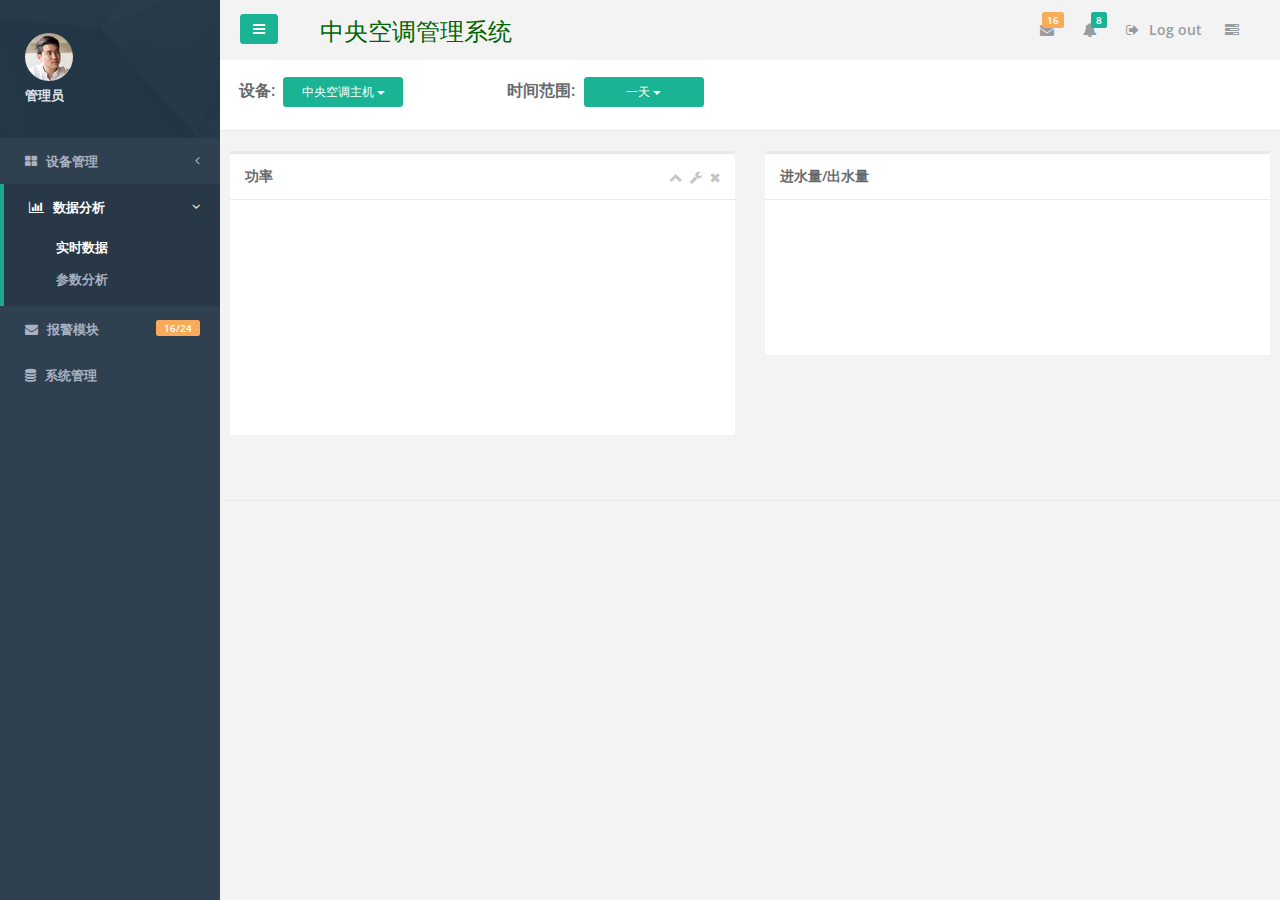
==== commit 8e38b8e2: "asd" ====
--- a/src/main/webapp/html/1.html
+++ b/src/main/webapp/html/1.html
@@ -187,7 +187,6 @@
                     </div>
                 </div>
             </div>
-
         </div>
 
         </div>
